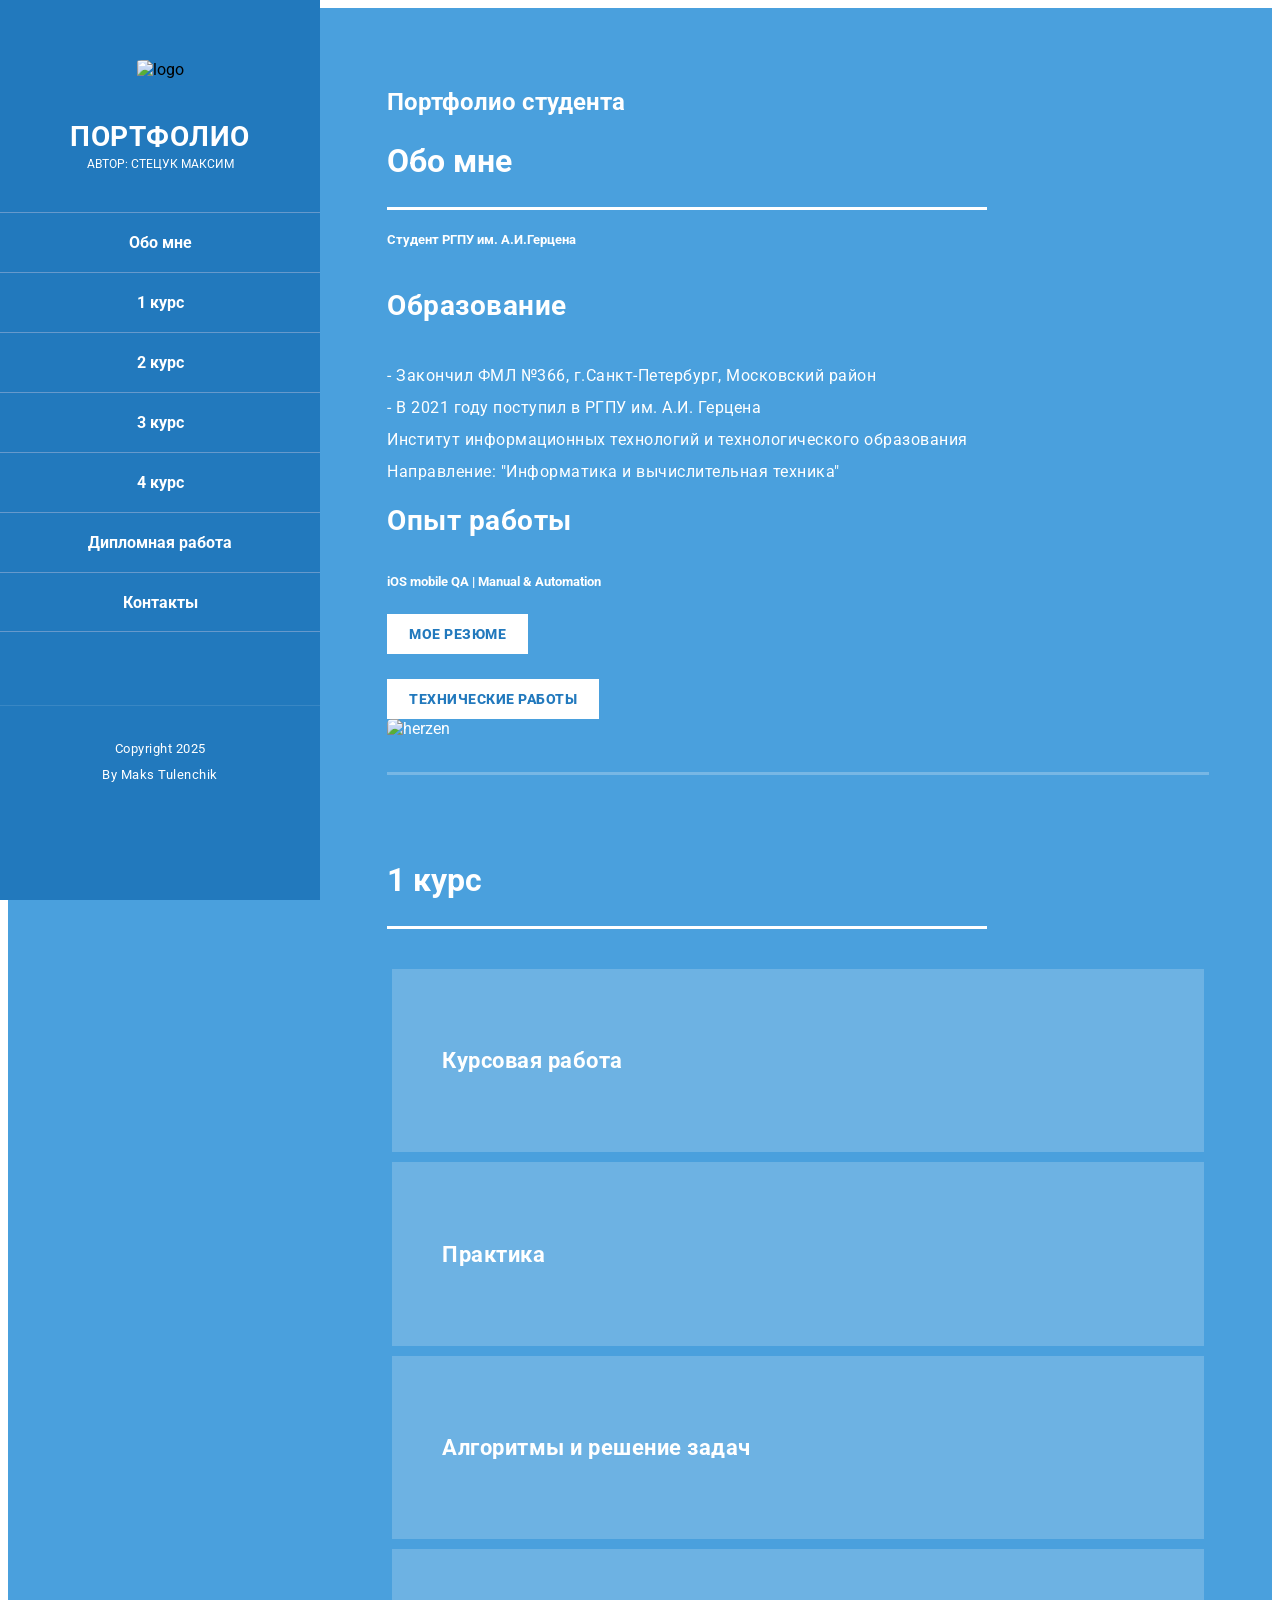
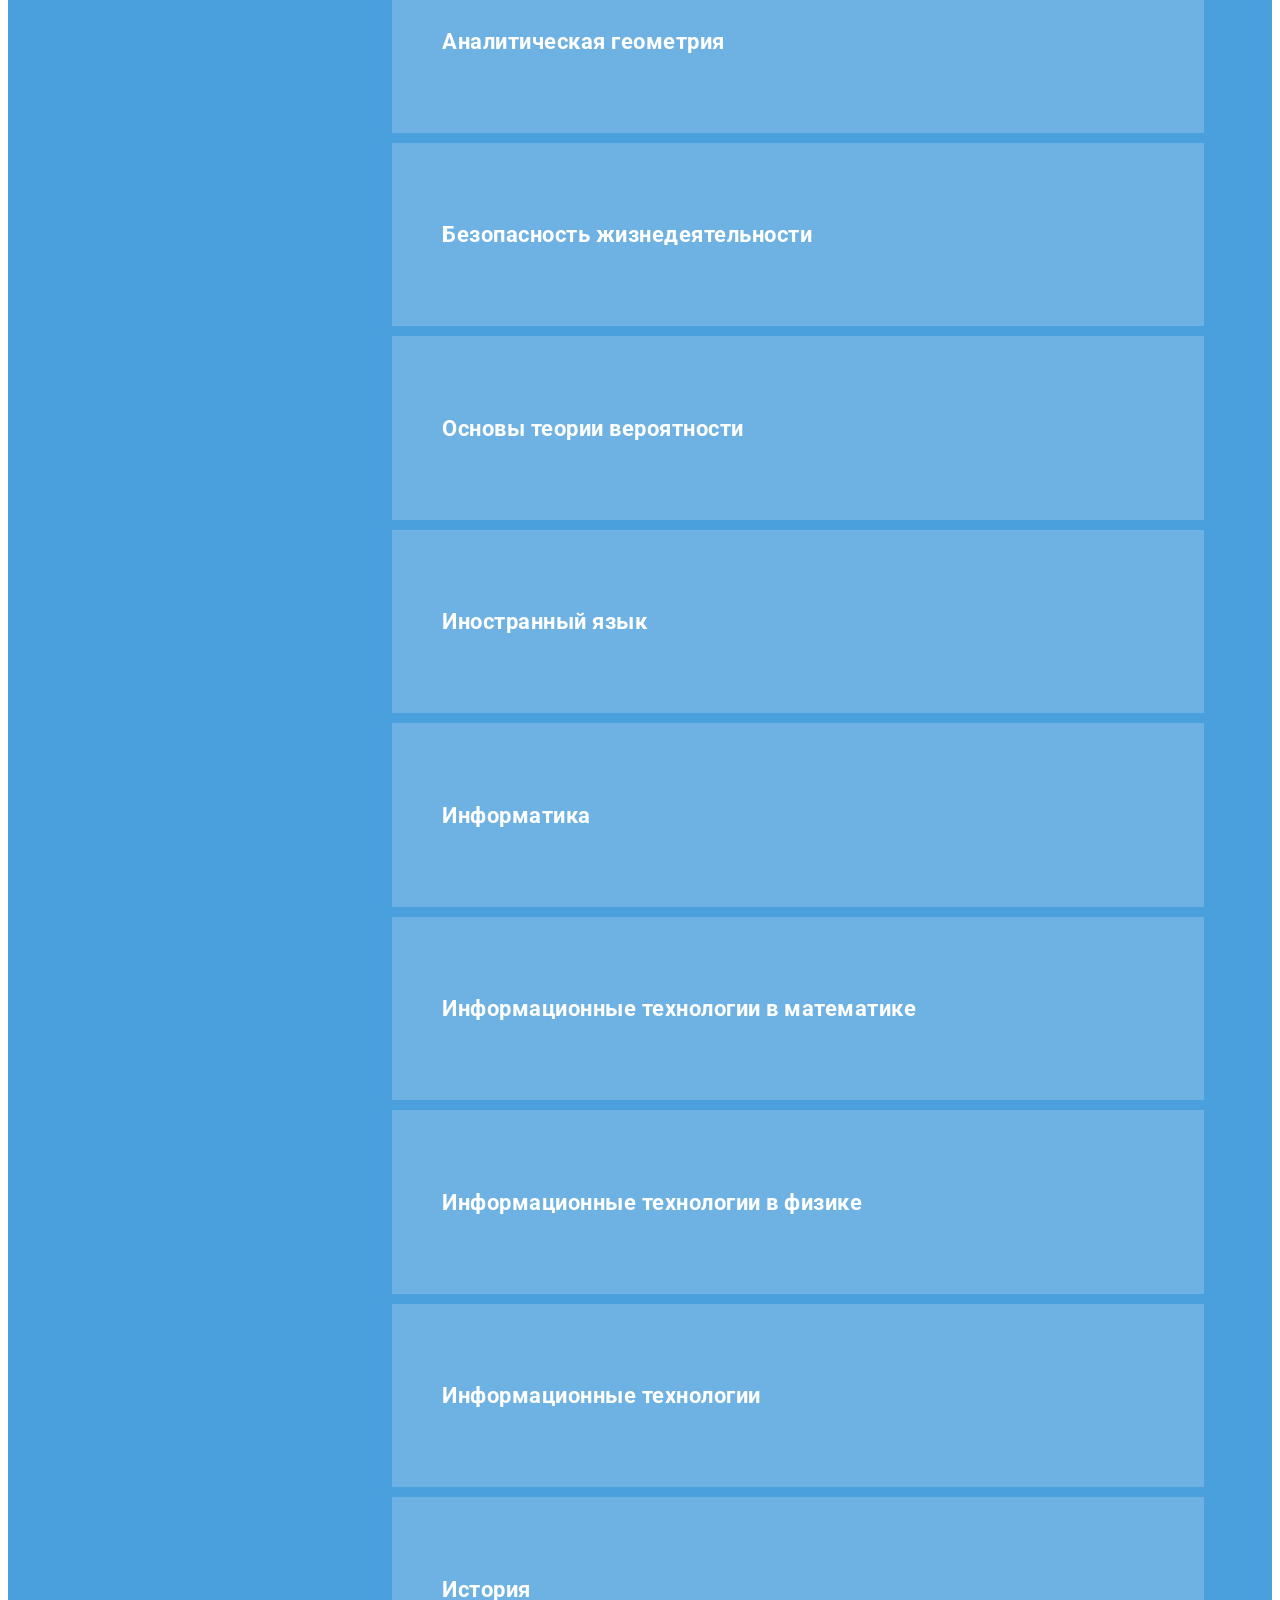
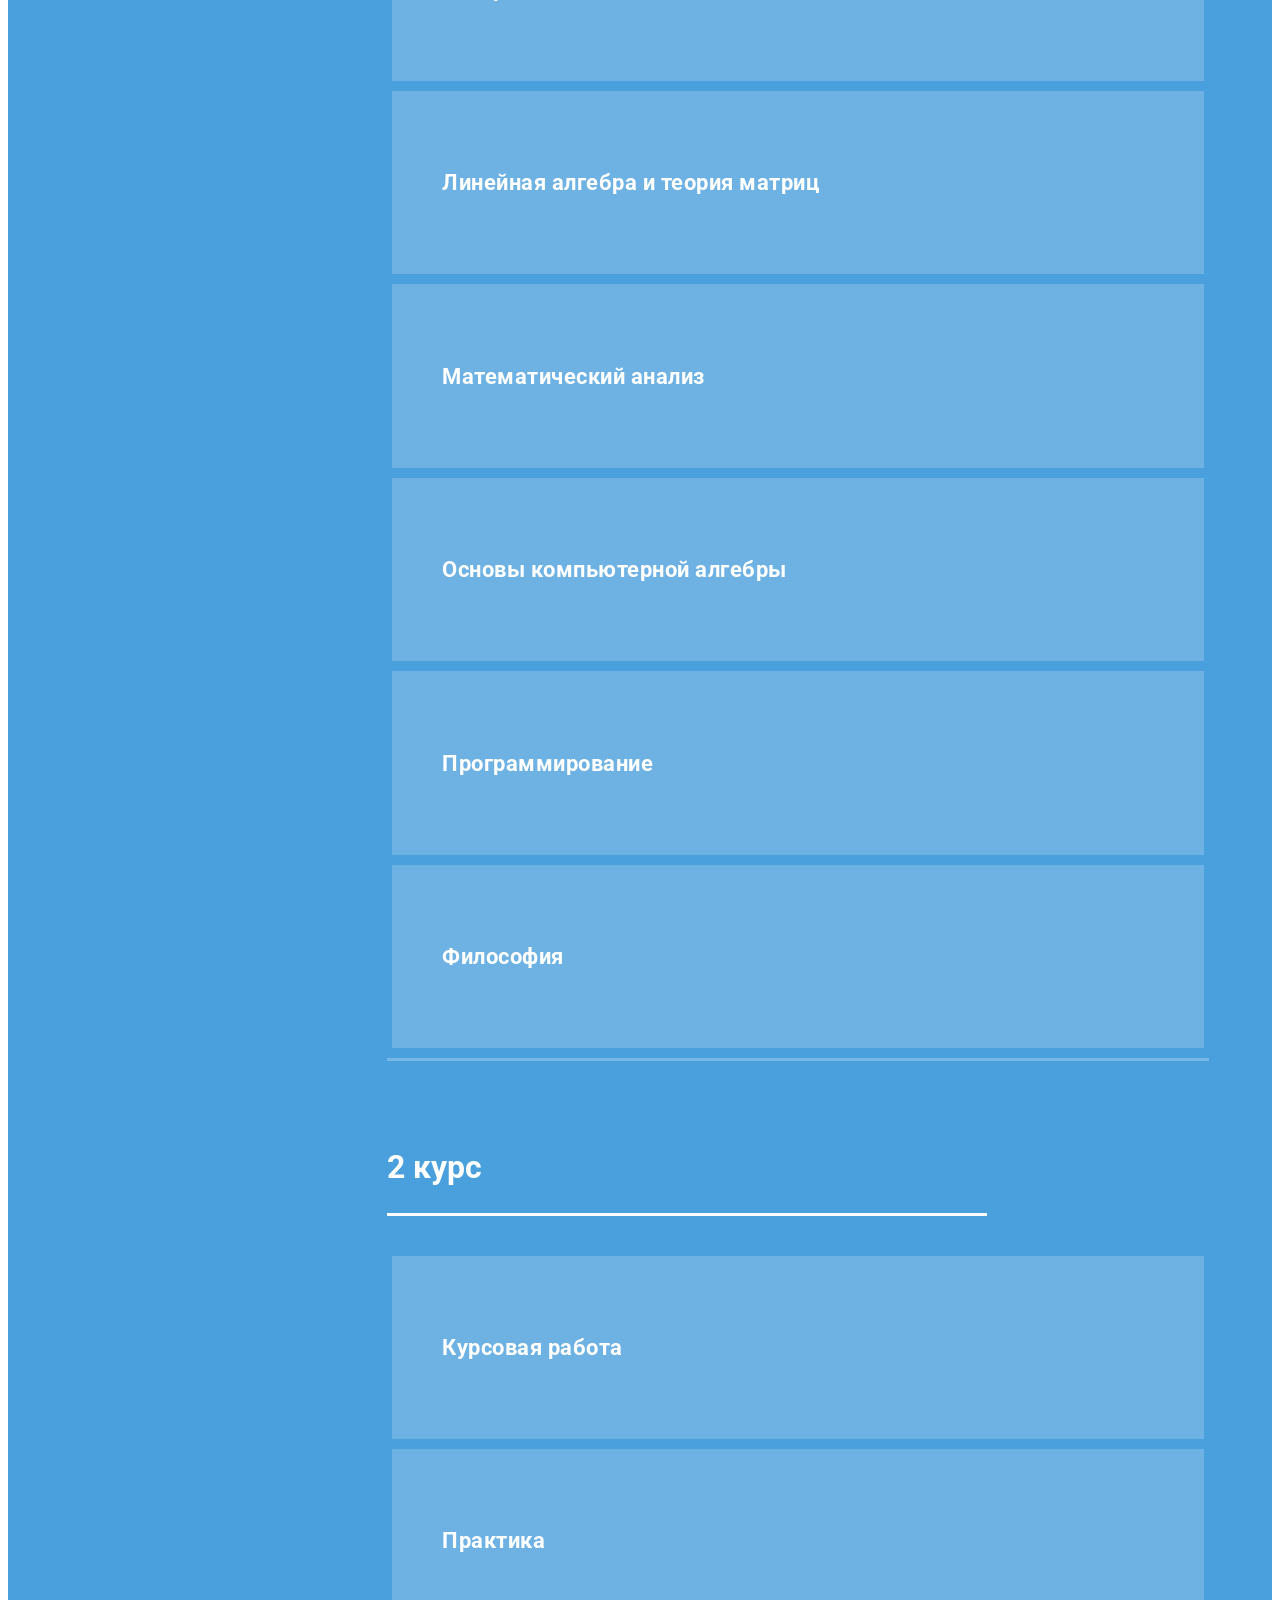
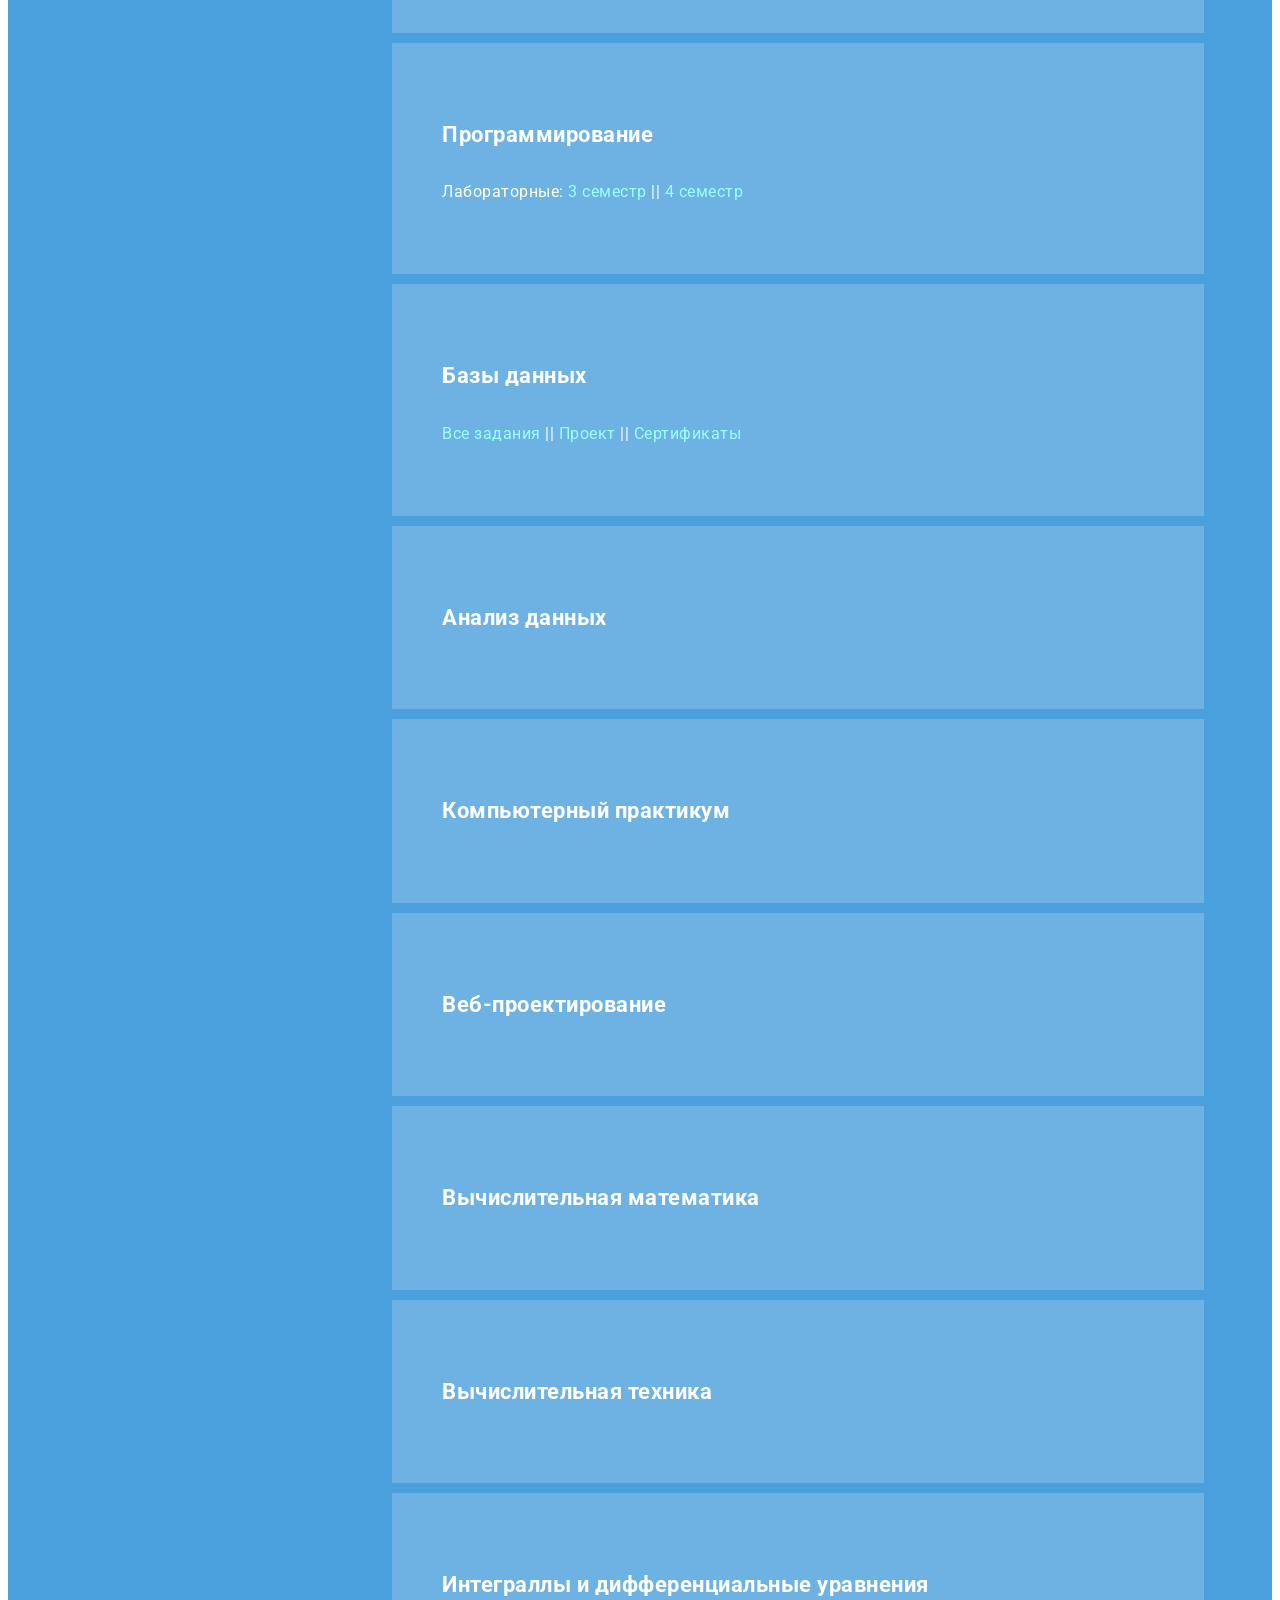
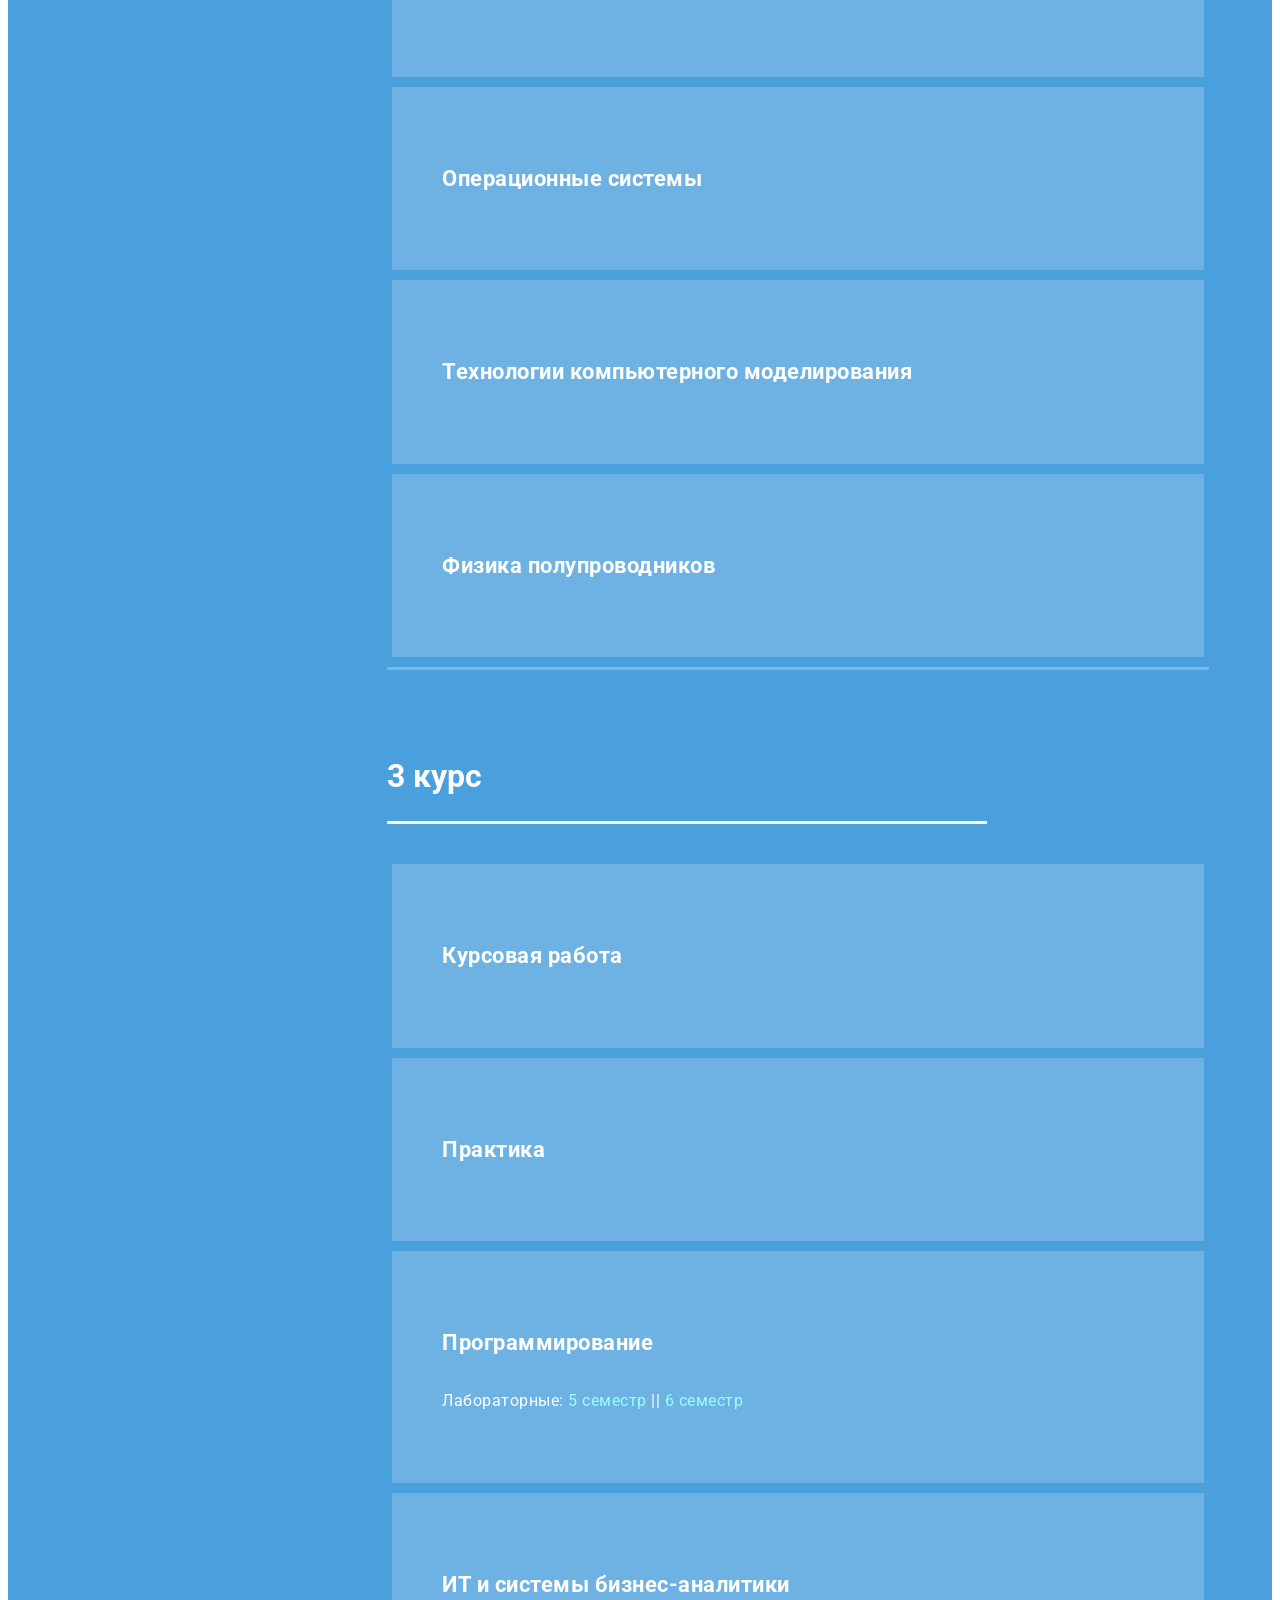
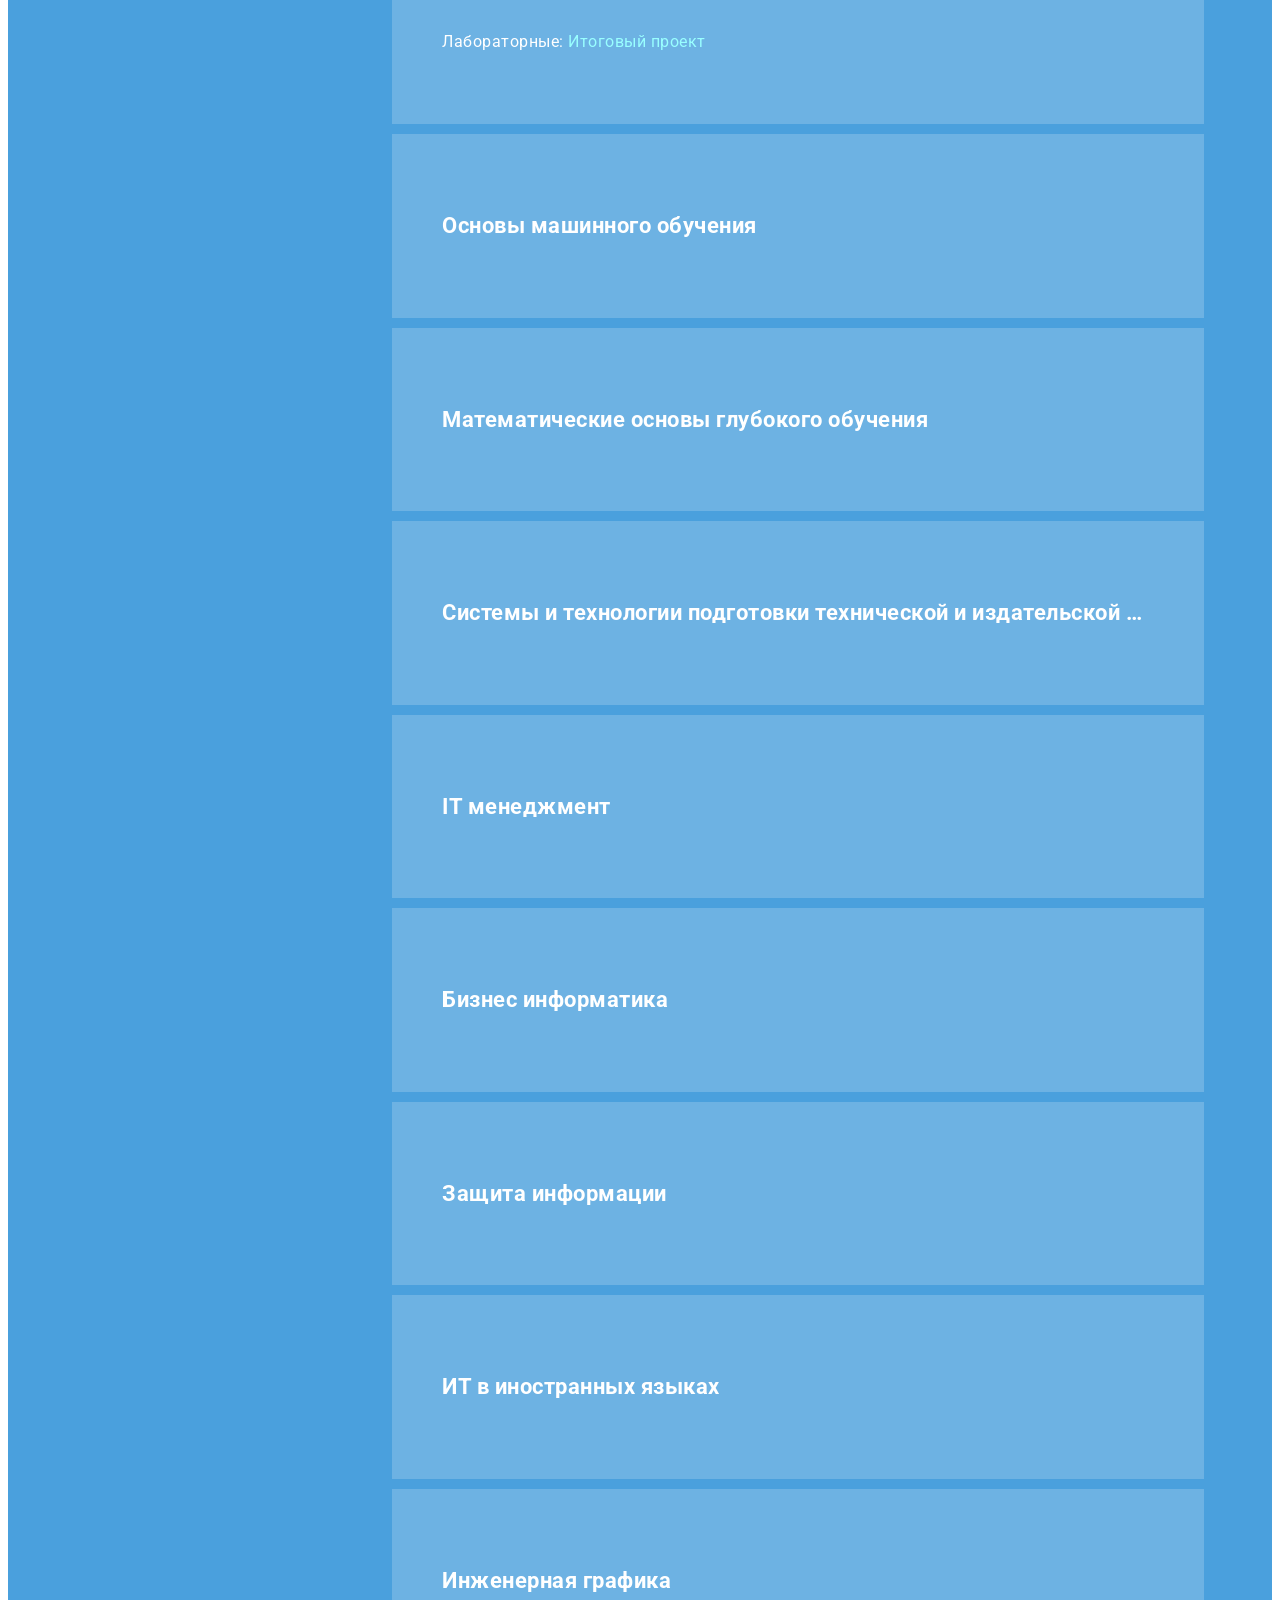
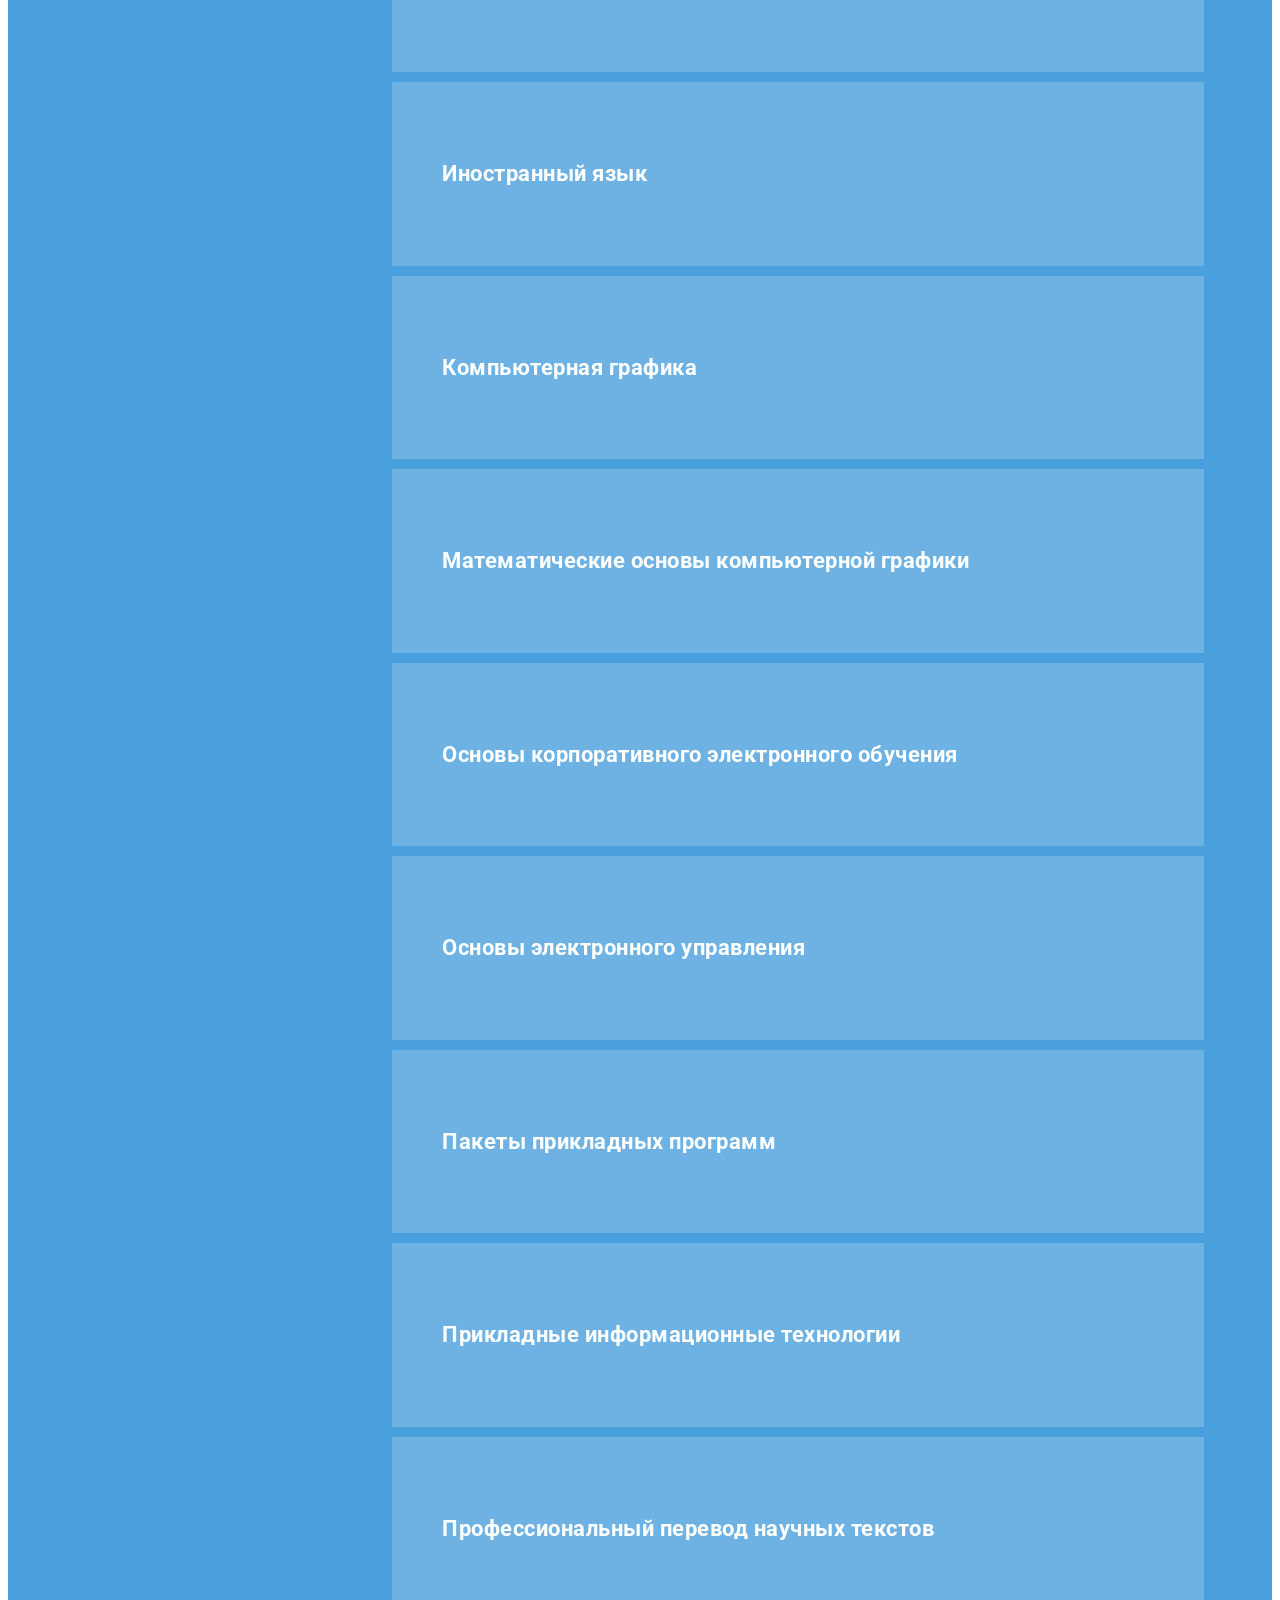
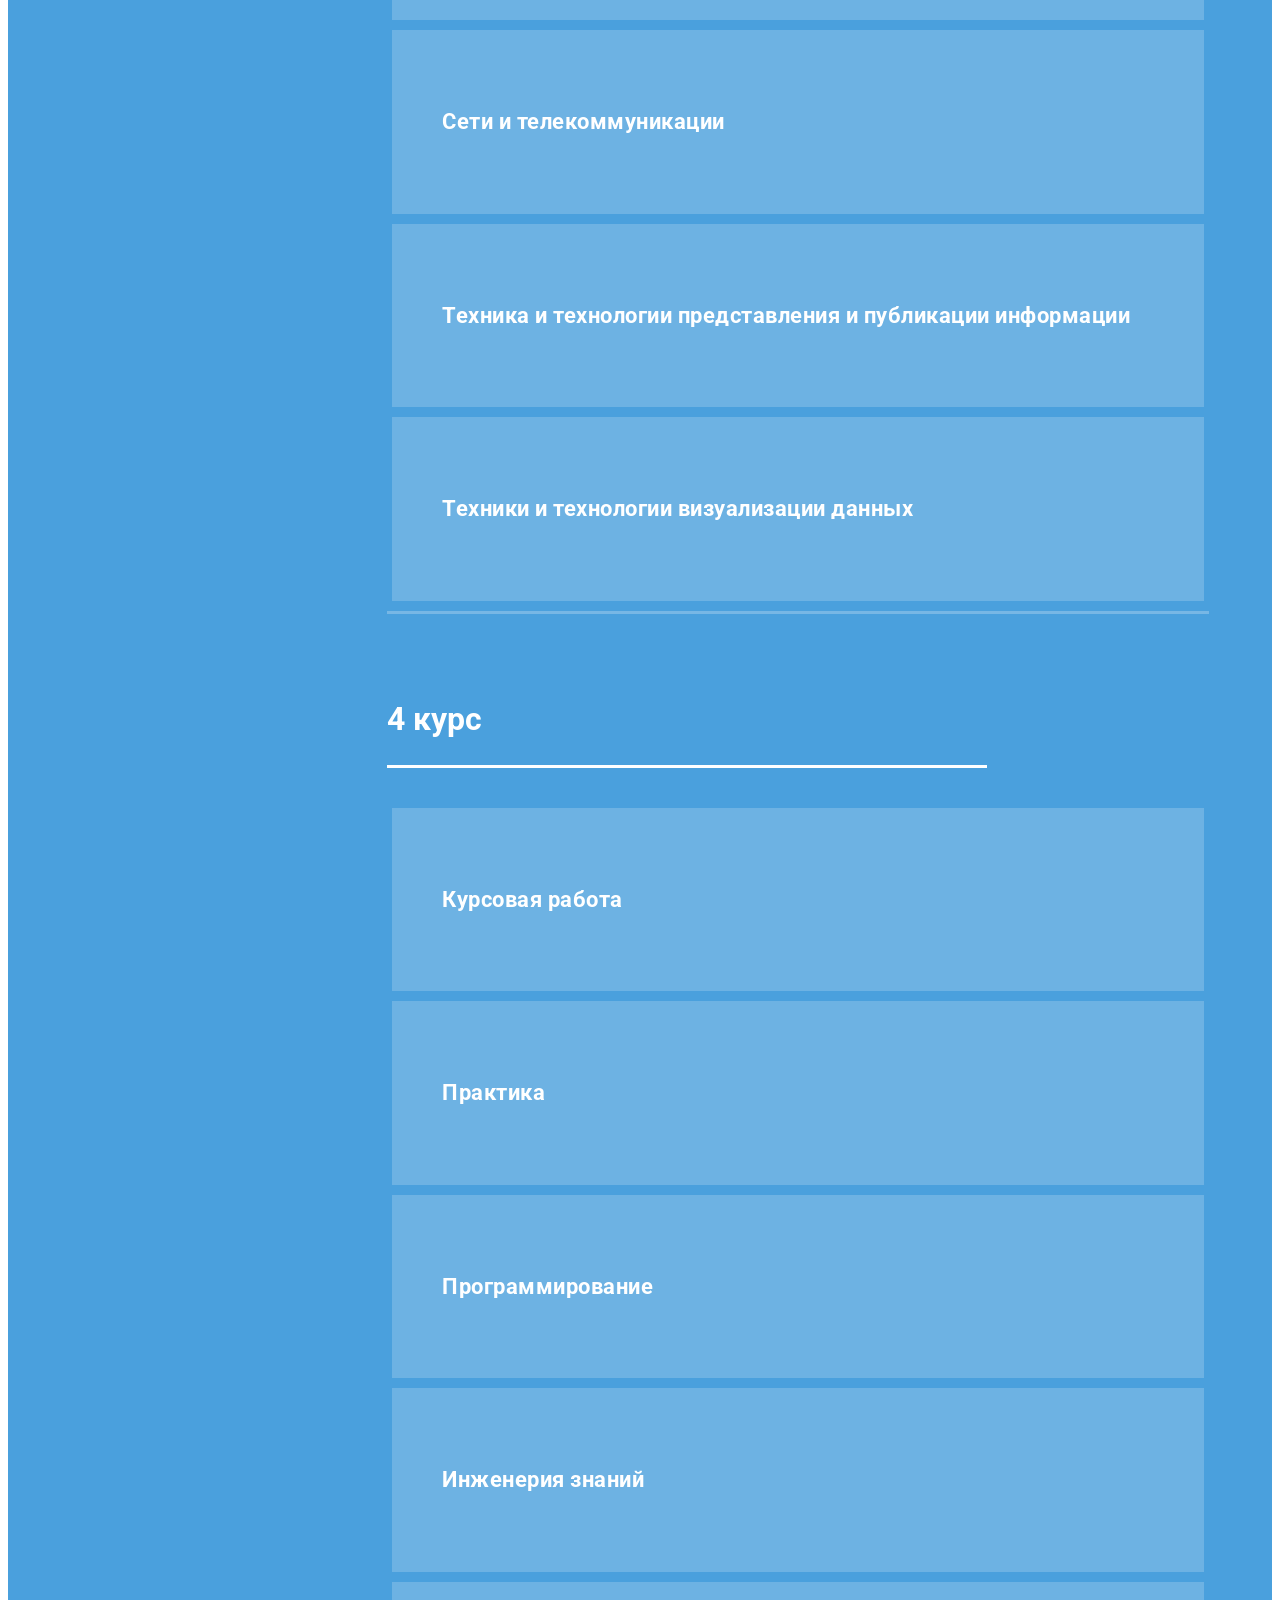
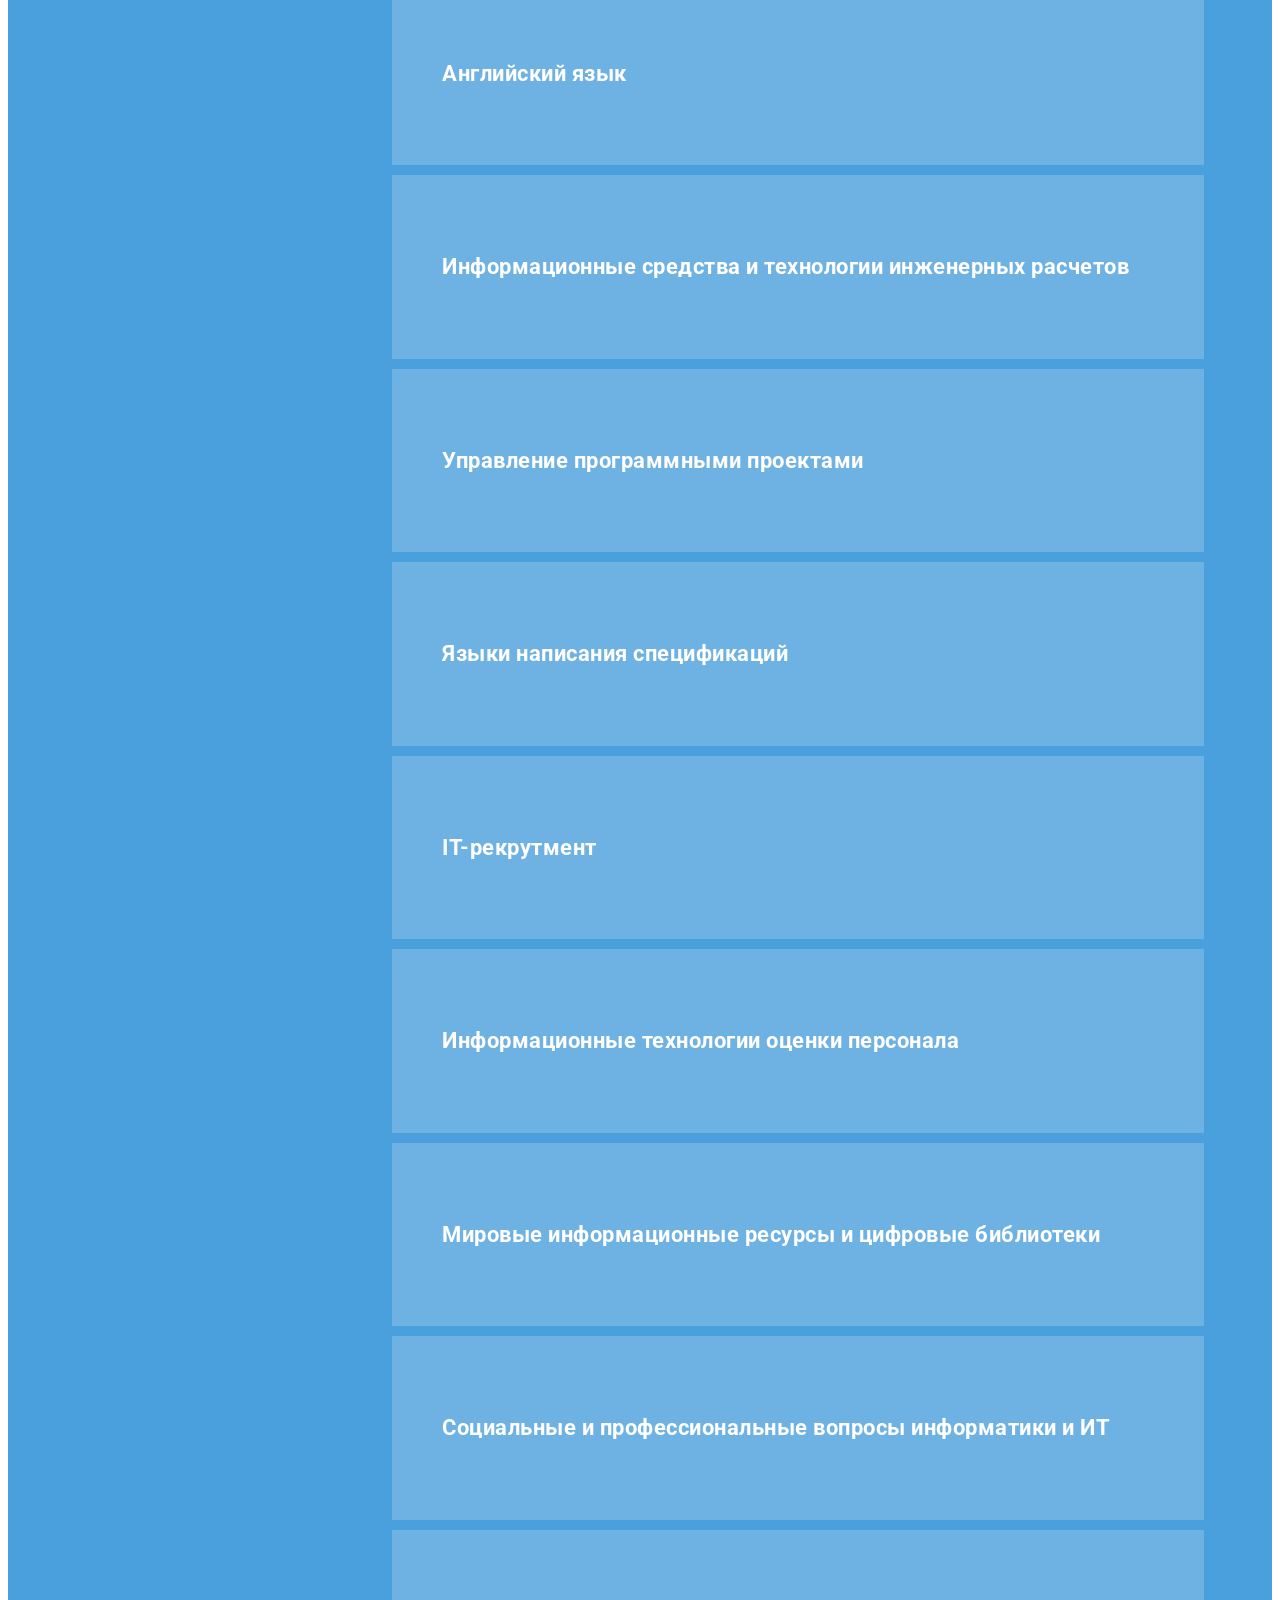
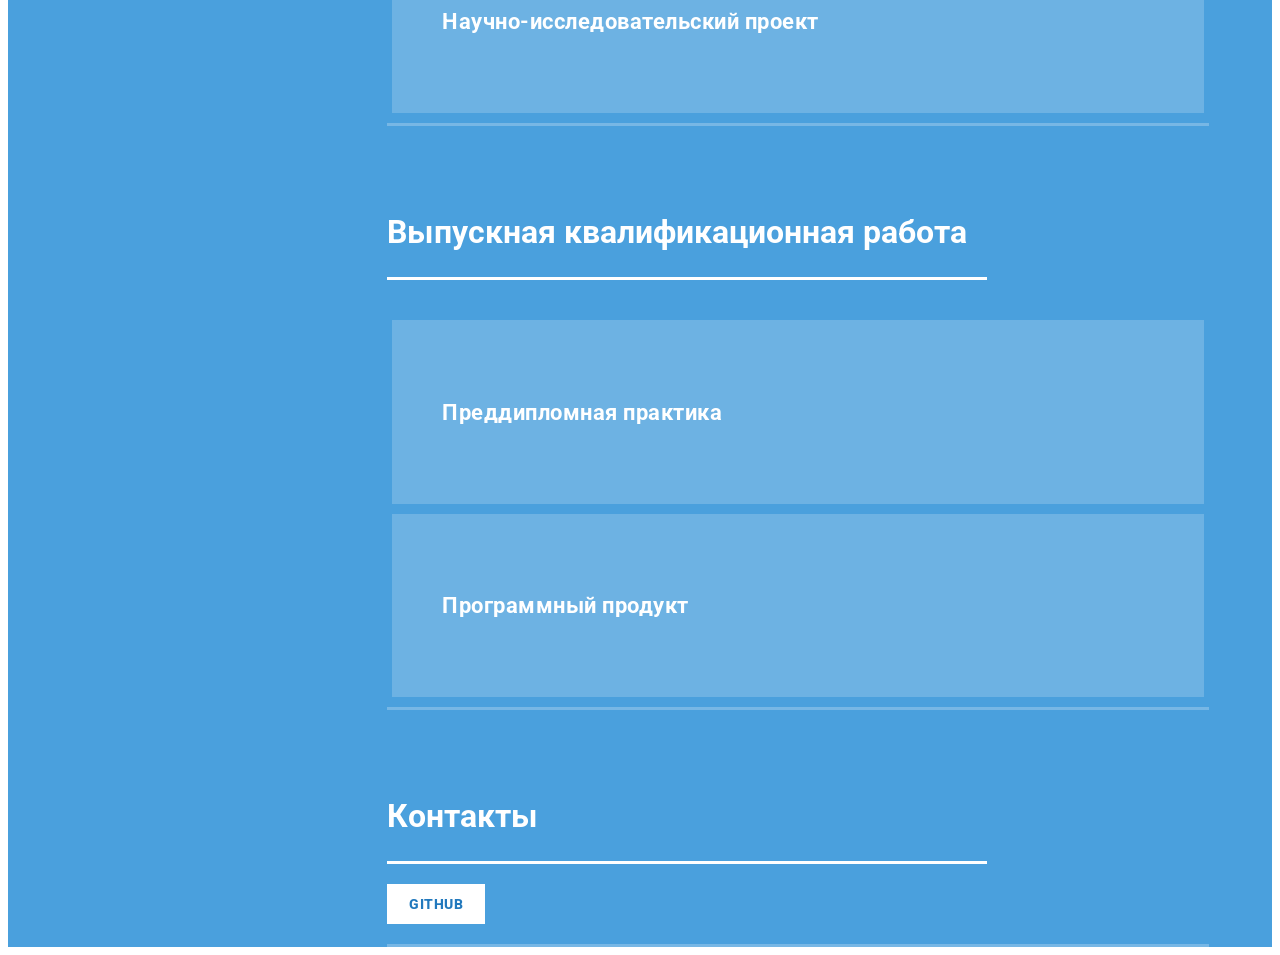
==== about/index.html @ bac99372 "Synchronized build" ====
<!DOCTYPE html>
<html lang="en">
  <head>
    <meta charset="utf-8" />
    <meta name="viewport" content="width=device-width, initial-scale=1, shrink-to-fit=no" />
    <title>TulenchikPortfolio</title>
    <meta name="description" content="" />
    <meta name="author" content="Tooplate" />
    <!-- Bootstrap core CSS -->
    <link href="../vendor/bootstrap/css/bootstrap.min.css" rel="stylesheet" />
    <!-- Additional CSS Files -->
    <link href="https://fonts.googleapis.com/css?family=Lato:100,300,400,700,900" rel="stylesheet" />
    <link rel="stylesheet" href="../static/css/fontawesome.css" />
    <link rel="stylesheet" href="../static/css/tooplate-style.css" />
    <link rel="stylesheet" href="../static/css/owl.css" />
    <link rel="stylesheet" href="../static/css/lightbox.css" />
  </head>

  <body>
    <div id="page-wraper">
      <!-- Sidebar Menu -->
      <div class="responsive-nav">
        <i class="fa fa-bars" id="menu-toggle"></i>
        <div id="menu" class="menu">
          <i class="fa fa-times" id="menu-close"></i>
          <div class="container">
            <div class="image">
              <a href="#"><img src="../static/images/my_photo.jpg" alt="logo" /></a>
            </div>
            <div class="author-content">
              <h4>Портфолио</h4>
              <span>Автор: Стецук Максим</span>
            </div>
            <nav class="main-nav" role="navigation">
              <ul class="main-menu">
                <li><a href="#section1">Обо мне</a></li>
                <li><a href="#section2">1 курс</a></li>
                <li><a href="#section3">2 курс</a></li>
                <li><a href="#section4">3 курс</a></li>
                <li><a href="#section5">4 курс</a></li>
                <li><a href="#section6">Дипломная работа</a></li>
                <li><a href="#section7">Контакты</a></li>
              </ul>
            </nav>
            <div class="copyright-text">
              <p>Copyright 2025<br>
              By Maks Tulenchik</p>
            </div>
          </div>
        </div>
      </div>


      <section class="section about-me" data-section="section1" >
        <div class="container">
          <div class="section-heading" >
            <h1 class="text-center">Портфолио студента</h1>
            <h2>Обо мне</h2>
            <div class="line-dec"></div>
            <h5>Студент РГПУ им. А.И.Герцена</h5>
          </div>
          <div class="right-image-post">
            <div class="row">
              <div class="col-md-8">
                <div class="left-text">
                  <h4>Образование</h4>
                  <p>- Закончил ФМЛ №366, г.Санкт-Петербург, Московский район</br>
                    - В 2021 году поступил в РГПУ им. А.И. Герцена</br>
                    Институт информационных технологий и технологического образования</br>
                    Направление: "Информатика и вычислительная техника"
                  </p>
                  <h4>Опыт работы</h4>
                  <h5>iOS mobile QA | Manual & Automation</h5>
                  <div class="white-button">
                    <a href="https://github.com/XtulenchikX/University_All_Courses_Task_Storage/blob/main/My_CV.pdf">Мое резюме</a>
                  </div>
                  <div class="white-button">
                    <a href="https://xtulenchikx.github.io/HerzenUniversityPortfolio/">Технические работы</a>
                  </div>
                </div>
              </div>
              <div class="col-md-4">
                <div class="right-image">
                  <img src="../static/images/herzen.jpg" alt="herzen" />
                </div>
              </div>
            </div>
          </div>
        </div>
      </section>

      <section class="section my-services" data-section="section2">
        <div class="container">
          <div class="section-heading">
            <h2>1 курс</h2>
            <div class="line-dec"></div>
          </div>

          <div class="row">
            <div class="col-md-6">
              <a href="https://github.com/XtulenchikX/University_All_Courses_Task_Storage/tree/main/1%20%D0%BA%D1%83%D1%80%D1%81/%D0%9A%D1%83%D1%80%D1%81%D0%BE%D0%B2%D0%B0%D1%8F%20%D1%80%D0%B0%D0%B1%D0%BE%D1%82%D0%B0">
              <div class="service-item">
                <i class="discipline"></i>
                <h4>Курсовая работа</h4>
              </div>
            </a>
            </div>
  
            <div class="col-md-6">
              <a href="https://github.com/XtulenchikX/University_All_Courses_Task_Storage/tree/main/1%20%D0%BA%D1%83%D1%80%D1%81/%D0%9F%D1%80%D0%B0%D0%BA%D1%82%D0%B8%D0%BA%D0%B0">
              <div class="service-item">
                <i class="discipline"></i>
                <h4>Практика</h4>
              </div>
            </a>
            </div>

            <div class="col-md-6">
              <a href="https://github.com/XtulenchikX/University_All_Courses_Task_Storage/tree/main/1%20%D0%BA%D1%83%D1%80%D1%81/%D0%90%D0%BB%D0%B3%D0%BE%D1%80%D0%B8%D1%82%D0%BC%D1%8B%20%D0%B8%20%D1%80%D0%B5%D1%88%D0%B5%D0%BD%D0%B8%D0%B5%20%D0%B7%D0%B0%D0%B4%D0%B0%D1%87">
              <div class="service-item">
                <i class="discipline"></i>
                <h4>Алгоритмы и решение задач</h4>
              </div>
            </a>
            </div>

            <div class="col-md-6">
              <a href="https://github.com/XtulenchikX/University_All_Courses_Task_Storage/tree/main/1%20%D0%BA%D1%83%D1%80%D1%81/%D0%90%D0%BD%D0%B0%D0%BB%D0%B8%D1%82%D0%B8%D1%87%D0%B5%D1%81%D0%BA%D0%B0%D1%8F%20%D0%B3%D0%B5%D0%BE%D0%BC%D0%B5%D1%82%D1%80%D0%B8%D1%8F">
              <div class="service-item">
                <i class="discipline"></i>
                <h4>Аналитическая геометрия</h4>
              </div>
            </a>
            </div>

            <div class="col-md-6">
              <a href="https://github.com/XtulenchikX/University_All_Courses_Task_Storage/tree/main/1%20%D0%BA%D1%83%D1%80%D1%81/%D0%91%D0%B5%D0%B7%D0%BE%D0%BF%D0%B0%D1%81%D0%BD%D0%BE%D1%81%D1%82%D1%8C%20%D0%B6%D0%B8%D0%B7%D0%BD%D0%B5%D0%B4%D0%B5%D1%8F%D1%82%D0%B5%D0%BB%D1%8C%D0%BD%D0%BE%D1%81%D1%82%D0%B8">
              <div class="service-item">
                <i class="discipline"></i>
                <h4>Безопасность жизнедеятельности</h4>
              </div>
            </a>
            </div>

            <div class="col-md-6">
              <a href="https://github.com/XtulenchikX/University_All_Courses_Task_Storage/tree/main/1%20%D0%BA%D1%83%D1%80%D1%81/%D0%94%D0%B8%D1%81%D0%BA%D1%80%D0%B5%D1%82%D0%BD%D1%8B%D0%B5%20%D1%81%D1%82%D1%80%D1%83%D0%BA%D1%82%D1%83%D1%80%D1%8B%20%D0%B8%20%D0%BE%D1%81%D0%BD%D0%BE%D0%B2%D1%8B%20%D1%82%D0%B5%D0%BE%D1%80%D0%B8%D0%B8%20%D0%B2%D0%B5%D1%80%D0%BE%D1%8F%D1%82%D0%BD%D0%BE%D1%81%D1%82%D0%B8">
              <div class="service-item">
                <i class="discipline"></i>
                <h4>Основы теории вероятности</h4>
              </div>
            </a>
            </div>

            <div class="col-md-6">
              <a href="https://github.com/XtulenchikX/University_All_Courses_Task_Storage/tree/main/1%20%D0%BA%D1%83%D1%80%D1%81/%D0%98%D0%BD%D0%BE%D1%81%D1%82%D1%80%D0%B0%D0%BD%D0%BD%D1%8B%D0%B9%20%D1%8F%D0%B7%D1%8B%D0%BA">
              <div class="service-item">
                <i class="discipline"></i>
                <h4>Иностранный язык</h4>
              </div>
            </a>
            </div>

            <div class="col-md-6">
              <a href="https://github.com/XtulenchikX/University_All_Courses_Task_Storage/tree/main/1%20%D0%BA%D1%83%D1%80%D1%81/%D0%98%D0%BD%D1%84%D0%BE%D1%80%D0%BC%D0%B0%D1%82%D0%B8%D0%BA%D0%B0">
              <div class="service-item">
                <i class="discipline"></i>
                <h4>Информатика</h4>
              </div>
            </a>
            </div>

            <div class="col-md-6">
              <a href="https://github.com/XtulenchikX/University_All_Courses_Task_Storage/tree/main/1%20%D0%BA%D1%83%D1%80%D1%81/%D0%98%D0%BD%D1%84%D0%BE%D1%80%D0%BC%D0%B0%D1%86%D0%B8%D0%BE%D0%BD%D0%BD%D1%8B%D0%B5%20%D1%82%D0%B5%D1%85%D0%BD%D0%BE%D0%BB%D0%BE%D0%B3%D0%B8%D0%B8%20%D0%B2%20%D0%BC%D0%B0%D1%82%D0%B5%D0%BC%D0%B0%D1%82%D0%B8%D0%BA%D0%B5">
              <div class="service-item">
                <i class="discipline"></i>
                <h4>Информационные технологии в математике</h4>
              </div>
            </a>
            </div>

            <div class="col-md-6">
              <a href="https://github.com/XtulenchikX/University_All_Courses_Task_Storage/tree/main/1%20%D0%BA%D1%83%D1%80%D1%81/%D0%98%D0%BD%D1%84%D0%BE%D1%80%D0%BC%D0%B0%D1%86%D0%B8%D0%BE%D0%BD%D0%BD%D1%8B%D0%B5%20%D1%82%D0%B5%D1%85%D0%BD%D0%BE%D0%BB%D0%BE%D0%B3%D0%B8%D0%B8%20%D0%B2%20%D1%84%D0%B8%D0%B7%D0%B8%D0%BA%D0%B5">
              <div class="service-item">
                <i class="discipline"></i>
                <h4>Информационные технологии в физике</h4>
              </div>
            </a>
            </div>

            <div class="col-md-6">
              <a href="https://github.com/XtulenchikX/University_All_Courses_Task_Storage/tree/main/1%20%D0%BA%D1%83%D1%80%D1%81/%D0%98%D0%BD%D1%84%D0%BE%D1%80%D0%BC%D0%B0%D1%86%D0%B8%D0%BE%D0%BD%D0%BD%D1%8B%D0%B5%20%D1%82%D0%B5%D1%85%D0%BD%D0%BE%D0%BB%D0%BE%D0%B3%D0%B8%D0%B8">
              <div class="service-item">
                <i class="discipline"></i>
                <h4>Информационные технологии</h4>
              </div>
            </a>
            </div>

            <div class="col-md-6">
              <a href="https://github.com/XtulenchikX/University_All_Courses_Task_Storage/tree/main/1%20%D0%BA%D1%83%D1%80%D1%81/%D0%98%D1%81%D1%82%D0%BE%D1%80%D0%B8%D1%8F">
              <div class="service-item">
                <i class="discipline"></i>
                <h4>История</h4>
              </div>
            </a>
            </div>

            <div class="col-md-6">
              <a href="https://github.com/XtulenchikX/University_All_Courses_Task_Storage/tree/main/1%20%D0%BA%D1%83%D1%80%D1%81/%D0%9B%D0%B8%D0%BD%D0%B5%D0%B9%D0%BD%D0%B0%D1%8F%20%D0%B0%D0%BB%D0%B3%D0%B5%D0%B1%D1%80%D0%B0%20%D0%B8%20%D1%82%D0%B5%D0%BE%D1%80%D0%B8%D1%8F%20%D0%BC%D0%B0%D1%82%D1%80%D0%B8%D1%86">
              <div class="service-item">
                <i class="discipline"></i>
                <h4>Линейная алгебра и теория матриц</h4>
              </div>
            </a>
            </div>

            <div class="col-md-6">
              <a href="https://github.com/XtulenchikX/University_All_Courses_Task_Storage/tree/main/1%20%D0%BA%D1%83%D1%80%D1%81/%D0%9C%D0%B0%D1%82%D0%B5%D0%BC%D0%B0%D1%82%D0%B8%D1%87%D0%B5%D1%81%D0%BA%D0%B8%D0%B9%20%D0%B0%D0%BD%D0%B0%D0%BB%D0%B8%D0%B7">
              <div class="service-item">
                <i class="discipline"></i>
                <h4>Математический анализ</h4>
              </div>
            </a>
            </div>

            <div class="col-md-6">
              <a href="https://github.com/XtulenchikX/University_All_Courses_Task_Storage/tree/main/1%20%D0%BA%D1%83%D1%80%D1%81/%D0%9E%D1%81%D0%BD%D0%BE%D0%B2%D1%8B%20%D0%BA%D0%BE%D0%BC%D0%BF%D1%8C%D1%8E%D1%82%D0%B5%D1%80%D0%BD%D0%BE%D0%B9%20%D0%B0%D0%BB%D0%B3%D0%B5%D0%B1%D1%80%D1%8B">
              <div class="service-item">
                <i class="discipline"></i>
                <h4>Основы компьютерной алгебры</h4>
              </div>
            </a>
            </div>

            <div class="col-md-6">
              <a href="https://github.com/XtulenchikX/University_All_Courses_Task_Storage/tree/main/1%20%D0%BA%D1%83%D1%80%D1%81/%D0%9F%D1%80%D0%BE%D0%B3%D1%80%D0%B0%D0%BC%D0%BC%D0%B8%D1%80%D0%BE%D0%B2%D0%B0%D0%BD%D0%B8%D0%B5">
              <div class="service-item">
                <i class="discipline"></i>
                <h4>Программирование</h4>
              </div>
            </a>
            </div>

            <div class="col-md-6">
              <a href="https://github.com/XtulenchikX/University_All_Courses_Task_Storage/tree/main/1%20%D0%BA%D1%83%D1%80%D1%81/%D0%A4%D0%B8%D0%BB%D0%BE%D1%81%D0%BE%D1%84%D0%B8%D1%8F">
              <div class="service-item">
                <i class="discipline"></i>
                <h4>Философия</h4>
              </div>
            </a>
            </div>

          </div>
        </div>
      </section>

      <section class="section my-services" data-section="section3">
        <div class="container">
          <div class="section-heading">
            <h2>2 курс</h2>
            <div class="line-dec"></div>
          </div>

          <div class="row">
            <div class="col-md-6">
              <a href="https://github.com/XtulenchikX/University_All_Courses_Task_Storage/tree/main/2%20%D0%BA%D1%83%D1%80%D1%81/%D0%9A%D1%83%D1%80%D1%81%D0%BE%D0%B2%D0%B0%D1%8F%20%D1%80%D0%B0%D0%B1%D0%BE%D1%82%D0%B0">
              <div class="service-item">
                <i class="discipline"></i>
                <h4>Курсовая работа</h4>
              </div>
            </a>
            </div>

            <div class="col-md-6">
              <a href="https://github.com/XtulenchikX/University_All_Courses_Task_Storage/tree/main/2%20%D0%BA%D1%83%D1%80%D1%81/%D0%9F%D1%80%D0%B0%D0%BA%D1%82%D0%B8%D0%BA%D0%B0">
              <div class="service-item">
                <i class="discipline"></i>
                <h4>Практика</h4>
              </div>
            </a>
            </div>

            <div class="col-md-6">
              <a href="https://github.com/XtulenchikX/University_All_Courses_Task_Storage/tree/main/2%20%D0%BA%D1%83%D1%80%D1%81/%D0%9F%D1%80%D0%BE%D0%B3%D1%80%D0%B0%D0%BC%D0%BC%D0%B8%D1%80%D0%BE%D0%B2%D0%B0%D0%BD%D0%B8%D0%B5" target="_blank">
              <div class="service-item">
                <i class="discipline"></i>
                <h4>Программирование</h4>
                <p><a href=""></a>Лабораторные: <a href="https://github.com/XtulenchikX/University_All_Courses_Task_Storage/tree/main/2%20%D0%BA%D1%83%D1%80%D1%81/%D0%9F%D1%80%D0%BE%D0%B3%D1%80%D0%B0%D0%BC%D0%BC%D0%B8%D1%80%D0%BE%D0%B2%D0%B0%D0%BD%D0%B8%D0%B5/3%20%D1%81%D0%B5%D0%BC%D0%B5%D1%81%D1%82%D1%80" target="_blank">3 семестр</a> || <a href="https://github.com/XtulenchikX/University_All_Courses_Task_Storage/tree/main/2%20%D0%BA%D1%83%D1%80%D1%81/%D0%9F%D1%80%D0%BE%D0%B3%D1%80%D0%B0%D0%BC%D0%BC%D0%B8%D1%80%D0%BE%D0%B2%D0%B0%D0%BD%D0%B8%D0%B5/4%20%D1%81%D0%B5%D0%BC%D0%B5%D1%81%D1%82%D1%80" target="_blank">4 семестр</a></p>
              </div>
            </a>
            </div>

            <div class="col-md-6">
              <a href="https://github.com/XtulenchikX/University_All_Courses_Task_Storage/tree/main/2%20%D0%BA%D1%83%D1%80%D1%81/%D0%91%D0%B0%D0%B7%D1%8B%20%D0%B4%D0%B0%D0%BD%D0%BD%D1%8B%D1%85" target="_blank">
              <div class="service-item">
                <i class="discipline"></i>
                <h4>Базы данных</h4>
                <p><a href="https://github.com/XtulenchikX/University_All_Courses_Task_Storage/tree/main/2%20%D0%BA%D1%83%D1%80%D1%81/%D0%91%D0%B0%D0%B7%D1%8B%20%D0%B4%D0%B0%D0%BD%D0%BD%D1%8B%D1%85" target="_blank">Все задания</a> || <a href="https://github.com/XtulenchikX/University_All_Courses_Task_Storage/tree/main/2%20%D0%BA%D1%83%D1%80%D1%81/%D0%91%D0%B0%D0%B7%D1%8B%20%D0%B4%D0%B0%D0%BD%D0%BD%D1%8B%D1%85/%D0%9F%D1%80%D0%BE%D0%B5%D0%BA%D1%82" target="_blank">Проект</a> || <a href="https://github.com/XtulenchikX/University_All_Courses_Task_Storage/tree/main/2%20%D0%BA%D1%83%D1%80%D1%81/%D0%91%D0%B0%D0%B7%D1%8B%20%D0%B4%D0%B0%D0%BD%D0%BD%D1%8B%D1%85/%D0%A1%D0%B5%D1%80%D1%82%D0%B8%D1%84%D0%B8%D0%BA%D0%B0%D1%82%D1%8B" target="_blank">Сертификаты</a></p>
              </div>
            </a>
            </div>

            <div class="col-md-6">
              <a href="https://github.com/XtulenchikX/University_All_Courses_Task_Storage/tree/main/2%20%D0%BA%D1%83%D1%80%D1%81/%D0%90%D0%BD%D0%B0%D0%BB%D0%B8%D0%B7%20%D0%B4%D0%B0%D0%BD%D0%BD%D1%8B%D1%85">
              <div class="service-item">
                <i class="discipline"></i>
                <h4>Анализ данных</h4>
              </div>
            </a>
            </div>

            <div class="col-md-6">
              <a href="https://github.com/XtulenchikX/University_All_Courses_Task_Storage/tree/main/2%20%D0%BA%D1%83%D1%80%D1%81/%D0%9A%D0%BE%D0%BC%D0%BF%D1%8C%D1%8E%D1%82%D0%B5%D1%80%D0%BD%D1%8B%D0%B9%20%D0%BF%D1%80%D0%B0%D0%BA%D1%82%D0%B8%D0%BA%D1%83%D0%BC">
              <div class="service-item">
                <i class="discipline"></i>
                <h4>Компьютерный практикум</h4>
              </div>
            </a>
            </div>

            <div class="col-md-6">
              <a href="https://github.com/XtulenchikX/University_All_Courses_Task_Storage/tree/main/2%20%D0%BA%D1%83%D1%80%D1%81/%D0%92%D0%B5%D0%B1-%D0%BF%D1%80%D0%BE%D0%B5%D0%BA%D1%82%D0%B8%D1%80%D0%BE%D0%B2%D0%B0%D0%BD%D0%B8%D0%B5">
              <div class="service-item">
                <i class="discipline"></i>
                <h4>Веб-проектирование</h4>
              </div>
            </a>
            </div>

            <div class="col-md-6">
              <a href="https://github.com/XtulenchikX/University_All_Courses_Task_Storage/tree/main/2%20%D0%BA%D1%83%D1%80%D1%81/%D0%92%D1%8B%D1%87%D0%B8%D1%81%D0%BB%D0%B8%D1%82%D0%B5%D0%BB%D1%8C%D0%BD%D0%B0%D1%8F%20%D0%BC%D0%B0%D1%82%D0%B5%D0%BC%D0%B0%D1%82%D0%B8%D0%BA%D0%B0">
              <div class="service-item">
                <i class="discipline"></i>
                <h4>Вычислительная математика</h4>
              </div>
            </a>
            </div>

            <div class="col-md-6">
              <a href="https://github.com/XtulenchikX/University_All_Courses_Task_Storage/tree/main/2%20%D0%BA%D1%83%D1%80%D1%81/%D0%92%D1%8B%D1%87%D0%B8%D1%81%D0%BB%D0%B8%D1%82%D0%B5%D0%BB%D1%8C%D0%BD%D0%B0%D1%8F%20%D1%82%D0%B5%D1%85%D0%BD%D0%B8%D0%BA%D0%B0">
              <div class="service-item">
                <i class="discipline"></i>
                <h4>Вычислительная техника</h4>
              </div>
            </a>
            </div>

            <div class="col-md-6">
              <a href="https://github.com/XtulenchikX/University_All_Courses_Task_Storage/tree/main/2%20%D0%BA%D1%83%D1%80%D1%81/%D0%98%D0%BD%D1%82%D0%B5%D0%B3%D1%80%D0%B0%D0%BB%D0%BB%D1%8B%20%D0%B8%20%D0%B4%D0%B8%D1%84%D1%84%D0%B5%D1%80%D0%B5%D0%BD%D1%86%D0%B8%D0%B0%D0%BB%D1%8C%D0%BD%D1%8B%D0%B5%20%D1%83%D1%80%D0%B0%D0%B2%D0%BD%D0%B5%D0%BD%D0%B8%D1%8F">
              <div class="service-item">
                <i class="discipline"></i>
                <h4>Интеграллы и дифференциальные уравнения</h4>
              </div>
            </a>
            </div>

            <div class="col-md-6">
              <a href="https://github.com/XtulenchikX/University_All_Courses_Task_Storage/tree/main/2%20%D0%BA%D1%83%D1%80%D1%81/%D0%9E%D0%BF%D0%B5%D1%80%D0%B0%D1%86%D0%B8%D0%BE%D0%BD%D0%BD%D1%8B%D0%B5%20%D1%81%D0%B8%D1%81%D1%82%D0%B5%D0%BC%D1%8B">
              <div class="service-item">
                <i class="discipline"></i>
                <h4>Операционные системы</h4>
              </div>
            </a>
            </div>

            <div class="col-md-6">
              <a href="https://github.com/XtulenchikX/University_All_Courses_Task_Storage/tree/main/2%20%D0%BA%D1%83%D1%80%D1%81/%D0%A2%D0%B5%D1%85%D0%BD%D0%BE%D0%BB%D0%BE%D0%B3%D0%B8%D0%B8%20%D0%BA%D0%BE%D0%BC%D0%BF%D1%8C%D1%8E%D1%82%D0%B5%D1%80%D0%BD%D0%BE%D0%B3%D0%BE%20%D0%BC%D0%BE%D0%B4%D0%B5%D0%BB%D0%B8%D1%80%D0%BE%D0%B2%D0%B0%D0%BD%D0%B8%D1%8F">
              <div class="service-item">
                <i class="discipline"></i>
                <h4>Технологии компьютерного моделирования</h4>
              </div>
            </a>
            </div>

            <div class="col-md-6">
              <a href="https://github.com/XtulenchikX/University_All_Courses_Task_Storage/tree/main/2%20%D0%BA%D1%83%D1%80%D1%81/%D0%A4%D0%B8%D0%B7%D0%B8%D0%BA%D0%B0%20%D0%BF%D0%BE%D0%BB%D1%83%D0%BF%D1%80%D0%BE%D0%B2%D0%BE%D0%B4%D0%BD%D0%B8%D0%BA%D0%BE%D0%B2">
              <div class="service-item">
                <i class="discipline"></i>
                <h4>Физика полупроводников</h4>
              </div>
            </a>
            </div>

          </div>
        </div>
      </section>

      <section class="section my-services" data-section="section4">
        <div class="container">
          <div class="section-heading">
            <h2>3 курс</h2>
            <div class="line-dec"></div>
          </div>
          <div class="row">
          <div class="col-md-6">
            <a href="https://github.com/XtulenchikX/University_All_Courses_Task_Storage/tree/main/3%20%D0%BA%D1%83%D1%80%D1%81/%D0%9A%D1%83%D1%80%D1%81%D0%BE%D0%B2%D0%B0%D1%8F%20%D1%80%D0%B0%D0%B1%D0%BE%D1%82%D0%B0">
            <div class="service-item">
              <i class="discipline"></i>
              <h4>Курсовая работа</h4>
            </div>
          </a>
          </div>

          <div class="col-md-6">
            <a href="https://github.com/XtulenchikX/University_All_Courses_Task_Storage/tree/main/3%20%D0%BA%D1%83%D1%80%D1%81/%D0%9F%D1%80%D0%B0%D0%BA%D1%82%D0%B8%D0%BA%D0%B0">
            <div class="service-item">
              <i class="discipline"></i>
              <h4>Практика</h4>
            </div>
          </a>
          </div>

          
            <div class="col-md-6">
              <a href="https://github.com/XtulenchikX/University_All_Courses_Task_Storage/tree/main/3%20%D0%BA%D1%83%D1%80%D1%81/%D0%9F%D1%80%D0%BE%D0%B3%D1%80%D0%B0%D0%BC%D0%BC%D0%B8%D1%80%D0%BE%D0%B2%D0%B0%D0%BD%D0%B8%D0%B5" target="_blank">
              <div class="service-item">
                <i class="discipline"></i>
                <h4>Программирование</h4>
                <p><a href=""></a>Лабораторные: <a href="https://github.com/XtulenchikX/University_All_Courses_Task_Storage/tree/main/3%20%D0%BA%D1%83%D1%80%D1%81/%D0%9F%D1%80%D0%BE%D0%B3%D1%80%D0%B0%D0%BC%D0%BC%D0%B8%D1%80%D0%BE%D0%B2%D0%B0%D0%BD%D0%B8%D0%B5/5%20%D1%81%D0%B5%D0%BC%D0%B5%D1%81%D1%82%D1%80" target="_blank">5 семестр</a> || <a href="https://github.com/XtulenchikX/University_All_Courses_Task_Storage/tree/main/3%20%D0%BA%D1%83%D1%80%D1%81/%D0%9F%D1%80%D0%BE%D0%B3%D1%80%D0%B0%D0%BC%D0%BC%D0%B8%D1%80%D0%BE%D0%B2%D0%B0%D0%BD%D0%B8%D0%B5/6%20%D1%81%D0%B5%D0%BC%D0%B5%D1%81%D1%82%D1%80" target="_blank">6 семестр</a></p>
              </div>
            </a>
            </div>

            <div class="col-md-6">
              <a href="https://github.com/XtulenchikX/University_All_Courses_Task_Storage/tree/main/3%20%D0%BA%D1%83%D1%80%D1%81/%D0%98%D0%A2%20%D0%B8%20%D1%81%D0%B8%D1%81%D1%82%D0%B5%D0%BC%D1%8B%20%D0%B1%D0%B8%D0%B7%D0%BD%D0%B5%D1%81-%D0%B0%D0%BD%D0%B0%D0%BB%D0%B8%D1%82%D0%B8%D0%BA%D0%B8">
              <div class="service-item">
                <i class="discipline"></i>
                <h4>ИТ и системы бизнес-аналитики</h4>
                <p><a href=""></a>Лабораторные: <a href="https://github.com/XtulenchikX/University_All_Courses_Task_Storage/tree/main/3%20%D0%BA%D1%83%D1%80%D1%81/%D0%98%D0%A2%20%D0%B8%20%D1%81%D0%B8%D1%81%D1%82%D0%B5%D0%BC%D1%8B%20%D0%B1%D0%B8%D0%B7%D0%BD%D0%B5%D1%81-%D0%B0%D0%BD%D0%B0%D0%BB%D0%B8%D1%82%D0%B8%D0%BA%D0%B8/%D0%98%D1%82%D0%BE%D0%B3%D0%BE%D0%B2%D1%8B%D0%B9%20%D0%BF%D1%80%D0%BE%D0%B5%D0%BA%D1%82" target="_blank">Итоговый проект</a></p>
              </div>
            </a>
            </div>

            <div class="col-md-6">
              <a href="https://github.com/XtulenchikX/University_All_Courses_Task_Storage/tree/main/3%20%D0%BA%D1%83%D1%80%D1%81/%D0%9E%D1%81%D0%BD%D0%BE%D0%B2%D1%8B%20%D0%BC%D0%B0%D1%88%D0%B8%D0%BD%D0%BD%D0%BE%D0%B3%D0%BE%20%D0%BE%D0%B1%D1%83%D1%87%D0%B5%D0%BD%D0%B8%D1%8F">
              <div class="service-item">
                <i class="discipline"></i>
                <h4>Основы машинного обучения</h4>
              </div>
            </a>
            </div>

            <div class="col-md-6">
              <a href="https://github.com/XtulenchikX/University_All_Courses_Task_Storage/tree/main/3%20%D0%BA%D1%83%D1%80%D1%81/%D0%9C%D0%B0%D1%82%D0%B5%D0%BC%D0%B0%D1%82%D0%B8%D1%87%D0%B5%D1%81%D0%BA%D0%B8%D0%B5%20%D0%BE%D1%81%D0%BD%D0%BE%D0%B2%D1%8B%20%D0%B3%D0%BB%D1%83%D0%B1%D0%BE%D0%BA%D0%BE%D0%B3%D0%BE%20%D0%BE%D0%B1%D1%83%D1%87%D0%B5%D0%BD%D0%B8%D1%8F">
              <div class="service-item">
                <i class="discipline"></i>
                <h4>Математические основы глубокого обучения</h4>
              </div>
            </a>
            </div>

            <div class="col-md-6">
              <a href="https://github.com/XtulenchikX/University_All_Courses_Task_Storage/tree/main/3%20%D0%BA%D1%83%D1%80%D1%81/%D0%A1%D0%B8%D1%81%D1%82%D0%B5%D0%BC%D1%8B%20%D0%B8%20%D1%82%D0%B5%D1%85%D0%BD%D0%BE%D0%BB%D0%BE%D0%B3%D0%B8%D0%B8%20%D0%BF%D0%BE%D0%B4%D0%B3%D0%BE%D1%82%D0%BE%D0%B2%D0%BA%D0%B8%20%D1%82%D0%B5%D1%85%D0%BD%D0%B8%D1%87%D0%B5%D1%81%D0%BA%D0%BE%D0%B9%20%D0%B8%20%D0%B8%D0%B7%D0%B4%D0%B0%D1%82%D0%B5%D0%BB%D1%8C%D1%81%D0%BA%D0%BE%D0%B9%20%D0%B4%D0%BE%D0%BA%D1%83%D0%BC%D0%B5%D0%BD%D1%82%D0%B0%D1%86%D0%B8%D0%B8">
              <div class="service-item">
                <i class="discipline"></i>
                <h4>Системы и технологии подготовки технической и издательской документации</h4>
              </div>
            </a>
            </div>

            <div class="col-md-6">
              <a href="https://github.com/XtulenchikX/University_All_Courses_Task_Storage/tree/main/3%20%D0%BA%D1%83%D1%80%D1%81/IT%20%D0%BC%D0%B5%D0%BD%D0%B5%D0%B4%D0%B6%D0%BC%D0%B5%D0%BD%D1%82">
              <div class="service-item">
                <i class="discipline"></i>
                <h4>IT менеджмент</h4>
              </div>
            </a>
            </div>

            <div class="col-md-6">
              <a href="https://github.com/XtulenchikX/University_All_Courses_Task_Storage/tree/main/3%20%D0%BA%D1%83%D1%80%D1%81/%D0%91%D0%B8%D0%B7%D0%BD%D0%B5%D1%81%20%D0%B8%D0%BD%D1%84%D0%BE%D1%80%D0%BC%D0%B0%D1%82%D0%B8%D0%BA%D0%B0">
              <div class="service-item">
                <i class="discipline"></i>
                <h4>Бизнес информатика</h4>
              </div>
            </a>
            </div>

            <div class="col-md-6">
              <a href="https://github.com/XtulenchikX/University_All_Courses_Task_Storage/tree/main/3%20%D0%BA%D1%83%D1%80%D1%81/%D0%97%D0%B0%D1%89%D0%B8%D1%82%D0%B0%20%D0%B8%D0%BD%D1%84%D0%BE%D1%80%D0%BC%D0%B0%D1%86%D0%B8%D0%B8">
              <div class="service-item">
                <i class="discipline"></i>
                <h4>Защита информации</h4>
              </div>
            </a>
            </div>

            <div class="col-md-6">
              <a href="https://github.com/XtulenchikX/University_All_Courses_Task_Storage/tree/main/3%20%D0%BA%D1%83%D1%80%D1%81/%D0%98%D0%A2%20%D0%B2%20%D0%B8%D0%BD%D0%BE%D1%81%D1%82%D1%80%D0%B0%D0%BD%D0%BD%D1%8B%D1%85%20%D1%8F%D0%B7%D1%8B%D0%BA%D0%B0%D1%85">
              <div class="service-item">
                <i class="discipline"></i>
                <h4>ИТ в иностранных языках</h4>
              </div>
            </a>
            </div>

            <div class="col-md-6">
              <a href="https://github.com/XtulenchikX/University_All_Courses_Task_Storage/tree/main/3%20%D0%BA%D1%83%D1%80%D1%81/%D0%98%D0%BD%D0%B6%D0%B5%D0%BD%D0%B5%D1%80%D0%BD%D0%B0%D1%8F%20%D0%B3%D1%80%D0%B0%D1%84%D0%B8%D0%BA%D0%B0">
              <div class="service-item">
                <i class="discipline"></i>
                <h4>Инженерная графика</h4>
              </div>
            </a>
            </div>

            <div class="col-md-6">
              <a href="https://github.com/XtulenchikX/University_All_Courses_Task_Storage/tree/main/3%20%D0%BA%D1%83%D1%80%D1%81/%D0%98%D0%BD%D0%BE%D1%81%D1%82%D1%80%D0%B0%D0%BD%D0%BD%D1%8B%D0%B9%20%D1%8F%D0%B7%D1%8B%D0%BA">
              <div class="service-item">
                <i class="discipline"></i>
                <h4>Иностранный язык</h4>
              </div>
            </a>
            </div>

            <div class="col-md-6">
              <a href="https://github.com/XtulenchikX/University_All_Courses_Task_Storage/tree/main/3%20%D0%BA%D1%83%D1%80%D1%81/%D0%9A%D0%BE%D0%BC%D0%BF%D1%8C%D1%8E%D1%82%D0%B5%D1%80%D0%BD%D0%B0%D1%8F%20%D0%B3%D1%80%D0%B0%D1%84%D0%B8%D0%BA%D0%B0">
              <div class="service-item">
                <i class="discipline"></i>
                <h4>Компьютерная графика</h4>
              </div>
            </a>
            </div>

            <div class="col-md-6">
              <a href="https://github.com/XtulenchikX/University_All_Courses_Task_Storage/tree/main/3%20%D0%BA%D1%83%D1%80%D1%81/%D0%9C%D0%B0%D1%82%D0%B5%D0%BC%D0%B0%D1%82%D0%B8%D1%87%D0%B5%D1%81%D0%BA%D0%B8%D0%B5%20%D0%BE%D1%81%D0%BD%D0%BE%D0%B2%D1%8B%20%D0%BA%D0%BE%D0%BC%D0%BF%D1%8C%D1%8E%D1%82%D0%B5%D1%80%D0%BD%D0%BE%D0%B9%20%D0%B3%D1%80%D0%B0%D1%84%D0%B8%D0%BA%D0%B8">
              <div class="service-item">
                <i class="discipline"></i>
                <h4>Математические основы компьютерной графики</h4>
              </div>
            </a>
            </div>

            <div class="col-md-6">
              <a href="https://github.com/XtulenchikX/University_All_Courses_Task_Storage/tree/main/3%20%D0%BA%D1%83%D1%80%D1%81/%D0%9E%D1%81%D0%BD%D0%BE%D0%B2%D1%8B%20%D0%BA%D0%BE%D1%80%D0%BF%D0%BE%D1%80%D0%B0%D1%82%D0%B8%D0%B2%D0%BD%D0%BE%D0%B3%D0%BE%20%D1%8D%D0%BB%D0%B5%D0%BA%D1%82%D1%80%D0%BE%D0%BD%D0%BD%D0%BE%D0%B3%D0%BE%20%D0%BE%D0%B1%D1%83%D1%87%D0%B5%D0%BD%D0%B8%D1%8F">
              <div class="service-item">
                <i class="discipline"></i>
                <h4>Основы корпоративного электронного обучения</h4>
              </div>
            </a>
            </div>

            <div class="col-md-6">
              <a href="https://github.com/XtulenchikX/University_All_Courses_Task_Storage/tree/main/3%20%D0%BA%D1%83%D1%80%D1%81/%D0%9E%D1%81%D0%BD%D0%BE%D0%B2%D1%8B%20%D1%8D%D0%BB%D0%B5%D0%BA%D1%82%D1%80%D0%BE%D0%BD%D0%BD%D0%BE%D0%B3%D0%BE%20%D1%83%D0%BF%D1%80%D0%B0%D0%B2%D0%BB%D0%B5%D0%BD%D0%B8%D1%8F">
              <div class="service-item">
                <i class="discipline"></i>
                <h4>Основы электронного управления</h4>
              </div>
            </a>
            </div>

            <div class="col-md-6">
              <a href="https://github.com/XtulenchikX/University_All_Courses_Task_Storage/tree/main/3%20%D0%BA%D1%83%D1%80%D1%81/%D0%9F%D0%B0%D0%BA%D0%B5%D1%82%D1%8B%20%D0%BF%D1%80%D0%B8%D0%BA%D0%BB%D0%B0%D0%B4%D0%BD%D1%8B%D1%85%20%D0%BF%D1%80%D0%BE%D0%B3%D1%80%D0%B0%D0%BC%D0%BC">
              <div class="service-item">
                <i class="discipline"></i>
                <h4>Пакеты прикладных программ</h4>
              </div>
            </a>
            </div>

            <div class="col-md-6">
              <a href="https://github.com/XtulenchikX/University_All_Courses_Task_Storage/tree/main/3%20%D0%BA%D1%83%D1%80%D1%81/%D0%9F%D1%80%D0%B8%D0%BA%D0%BB%D0%B0%D0%B4%D0%BD%D1%8B%D0%B5%20%D0%B8%D0%BD%D1%84%D0%BE%D1%80%D0%BC%D0%B0%D1%86%D0%B8%D0%BE%D0%BD%D0%BD%D1%8B%D0%B5%20%D1%82%D0%B5%D1%85%D0%BD%D0%BE%D0%BB%D0%BE%D0%B3%D0%B8%D0%B8">
              <div class="service-item">
                <i class="discipline"></i>
                <h4>Прикладные информационные технологии</h4>
              </div>
            </a>
            </div>

            <div class="col-md-6">
              <a href="https://github.com/XtulenchikX/University_All_Courses_Task_Storage/tree/main/3%20%D0%BA%D1%83%D1%80%D1%81/%D0%9F%D1%80%D0%BE%D1%84%D0%B5%D1%81%D1%81%D0%B8%D0%BE%D0%BD%D0%B0%D0%BB%D1%8C%D0%BD%D1%8B%D0%B9%20%D0%BF%D0%B5%D1%80%D0%B5%D0%B2%D0%BE%D0%B4%20%D0%BD%D0%B0%D1%83%D1%87%D0%BD%D1%8B%D1%85%20%D1%82%D0%B5%D0%BA%D1%81%D1%82%D0%BE%D0%B2">
              <div class="service-item">
                <i class="discipline"></i>
                <h4>Профессиональный перевод научных текстов</h4>
              </div>
            </a>
            </div>

            <div class="col-md-6">
              <a href="https://github.com/XtulenchikX/University_All_Courses_Task_Storage/tree/main/3%20%D0%BA%D1%83%D1%80%D1%81/%D0%A1%D0%B5%D1%82%D0%B8%20%D0%B8%20%D1%82%D0%B5%D0%BB%D0%B5%D0%BA%D0%BE%D0%BC%D0%BC%D1%83%D0%BD%D0%B8%D0%BA%D0%B0%D1%86%D0%B8%D0%B8">
              <div class="service-item">
                <i class="discipline"></i>
                <h4>Сети и телекоммуникации</h4>
              </div>
            </a>
            </div>

            <div class="col-md-6">
              <a href="https://github.com/XtulenchikX/University_All_Courses_Task_Storage/tree/main/3%20%D0%BA%D1%83%D1%80%D1%81/%D0%A2%D0%B5%D1%85%D0%BD%D0%B8%D0%BA%D0%B0%20%D0%B8%20%D1%82%D0%B5%D1%85%D0%BD%D0%BE%D0%BB%D0%BE%D0%B3%D0%B8%D0%B8%20%D0%BF%D1%80%D0%B5%D0%B4%D1%81%D1%82%D0%B0%D0%B2%D0%BB%D0%B5%D0%BD%D0%B8%D1%8F%20%D0%B8%20%D0%BF%D1%83%D0%B1%D0%BB%D0%B8%D0%BA%D0%B0%D1%86%D0%B8%D0%B8%20%D0%B8%D0%BD%D1%84%D0%BE%D1%80%D0%BC%D0%B0%D1%86%D0%B8%D0%B8">
              <div class="service-item">
                <i class="discipline"></i>
                <h4>Техника и технологии представления и публикации информации</h4>
              </div>
            </a>
            </div>

            <div class="col-md-6">
              <a href="https://github.com/XtulenchikX/University_All_Courses_Task_Storage/tree/main/3%20%D0%BA%D1%83%D1%80%D1%81/%D0%A2%D0%B5%D1%85%D0%BD%D0%B8%D0%BA%D0%B8%20%D0%B8%20%D1%82%D0%B5%D1%85%D0%BD%D0%BE%D0%BB%D0%BE%D0%B3%D0%B8%D0%B8%20%D0%B2%D0%B8%D0%B7%D1%83%D0%B0%D0%BB%D0%B8%D0%B7%D0%B0%D1%86%D0%B8%D0%B8%20%D0%B4%D0%B0%D0%BD%D0%BD%D1%8B%D1%85">
              <div class="service-item">
                <i class="discipline"></i>
                <h4>Техники и технологии визуализации данных</h4>
              </div>
            </a>
            </div>

          </div>
        </div>
      </section>

      <section class="section my-services" data-section="section5">
        <div class="container">
          <div class="section-heading">
            <h2>4 курс</h2>
            <div class="line-dec"></div>
          </div>

          <div class="row">
            <div class="col-md-6">
              <a href="https://github.com/XtulenchikX/University_All_Courses_Task_Storage/tree/main/4%20%D0%BA%D1%83%D1%80%D1%81/%D0%9A%D1%83%D1%80%D1%81%D0%BE%D0%B2%D0%B0%D1%8F%20%D1%80%D0%B0%D0%B1%D0%BE%D1%82%D0%B0">
              <div class="service-item">
                <i class="discipline"></i>
                <h4>Курсовая работа</h4>
              </div>
            </a>
            </div>

            <div class="col-md-6">
              <a href="https://github.com/XtulenchikX/University_All_Courses_Task_Storage/tree/main/4%20%D0%BA%D1%83%D1%80%D1%81/%D0%9F%D1%80%D0%B0%D0%BA%D1%82%D0%B8%D0%BA%D0%B0">
              <div class="service-item">
                <i class="discipline"></i>
                <h4>Практика</h4>
              </div>
            </a>
            </div>

            <div class="col-md-6">
              <a href="https://github.com/XtulenchikX/University_All_Courses_Task_Storage/tree/main/4%20%D0%BA%D1%83%D1%80%D1%81/%D0%9F%D1%80%D0%BE%D0%B3%D1%80%D0%B0%D0%BC%D0%BC%D0%B8%D1%80%D0%BE%D0%B2%D0%B0%D0%BD%D0%B8%D0%B5">
              <div class="service-item">
                <i class="discipline"></i>
                <h4>Программирование</h4>
              </div>
            </a>
            </div>

            <div class="col-md-6">
              <a href="https://github.com/XtulenchikX/University_All_Courses_Task_Storage/tree/main/4%20%D0%BA%D1%83%D1%80%D1%81/%D0%98%D0%BD%D0%B6%D0%B5%D0%BD%D0%B5%D1%80%D0%B8%D1%8F%20%D0%B7%D0%BD%D0%B0%D0%BD%D0%B8%D0%B9">
              <div class="service-item">
                <i class="discipline"></i>
                <h4>Инженерия знаний</h4>
              </div>
            </a>
            </div>

            <div class="col-md-6">
              <a href="https://github.com/XtulenchikX/University_All_Courses_Task_Storage/tree/main/4%20%D0%BA%D1%83%D1%80%D1%81/%D0%90%D0%BD%D0%B3%D0%BB%D0%B8%D0%B9%D1%81%D0%BA%D0%B8%D0%B9%20%D1%8F%D0%B7%D1%8B%D0%BA">
              <div class="service-item">
                <i class="discipline"></i>
                <h4>Английский язык</h4>
              </div>
            </a>
            </div>

            <div class="col-md-6">
              <a href="https://github.com/XtulenchikX/University_All_Courses_Task_Storage/tree/main/4%20%D0%BA%D1%83%D1%80%D1%81/%D0%98%D0%BD%D1%84%D0%BE%D1%80%D0%BC%D0%B0%D1%86%D0%B8%D0%BE%D0%BD%D0%BD%D1%8B%D0%B5%20%D1%81%D1%80%D0%B5%D0%B4%D1%81%D1%82%D0%B2%D0%B0%20%D0%B8%20%D1%82%D0%B5%D1%85%D0%BD%D0%BE%D0%BB%D0%BE%D0%B3%D0%B8%D0%B8%20%D0%B8%D0%BD%D0%B6%D0%B5%D0%BD%D0%B5%D1%80%D0%BD%D1%8B%D1%85%20%D1%80%D0%B0%D1%81%D1%87%D0%B5%D1%82%D0%BE%D0%B2">
              <div class="service-item">
                <i class="discipline"></i>
                <h4>Информационные средства и технологии инженерных расчетов</h4>
              </div>
            </a>
            </div>

            <div class="col-md-6">
              <a href="https://github.com/XtulenchikX/University_All_Courses_Task_Storage/tree/main/4%20%D0%BA%D1%83%D1%80%D1%81/%D0%A3%D0%BF%D1%80%D0%B0%D0%B2%D0%BB%D0%B5%D0%BD%D0%B8%D0%B5%20%D0%BF%D1%80%D0%BE%D0%B3%D1%80%D0%B0%D0%BC%D0%BC%D0%BD%D1%8B%D0%BC%D0%B8%20%D0%BF%D1%80%D0%BE%D0%B5%D0%BA%D1%82%D0%B0%D0%BC%D0%B8">
              <div class="service-item">
                <i class="discipline"></i>
                <h4>Управление программными проектами</h4>
              </div>
            </a>
            </div>

            <div class="col-md-6">
              <a href="https://github.com/XtulenchikX/University_All_Courses_Task_Storage/tree/main/4%20%D0%BA%D1%83%D1%80%D1%81/%D0%AF%D0%B7%D1%8B%D0%BA%D0%B8%20%D0%BD%D0%B0%D0%BF%D0%B8%D1%81%D0%B0%D0%BD%D0%B8%D1%8F%20%D1%81%D0%BF%D0%B5%D1%86%D0%B8%D1%84%D0%B8%D0%BA%D0%B0%D1%86%D0%B8%D0%B9">
              <div class="service-item">
                <i class="discipline"></i>
                <h4>Языки написания спецификаций</h4>
              </div>
            </a>
            </div>

            <div class="col-md-6">
              <a href="https://github.com/XtulenchikX/University_All_Courses_Task_Storage/tree/main/4%20%D0%BA%D1%83%D1%80%D1%81/IT-%D1%80%D0%B5%D0%BA%D1%80%D1%83%D1%82%D0%BC%D0%B5%D0%BD%D1%82">
              <div class="service-item">
                <i class="discipline"></i>
                <h4>IT-рекрутмент</h4>
              </div>
            </a>
            </div>

            <div class="col-md-6">
              <a href="https://github.com/XtulenchikX/University_All_Courses_Task_Storage/tree/main/4%20%D0%BA%D1%83%D1%80%D1%81/%D0%98%D0%BD%D1%84%D0%BE%D1%80%D0%BC%D0%B0%D1%86%D0%B8%D0%BE%D0%BD%D0%BD%D1%8B%D0%B5%20%D1%82%D0%B5%D1%85%D0%BD%D0%BE%D0%BB%D0%BE%D0%B3%D0%B8%D0%B8%20%D0%BE%D1%86%D0%B5%D0%BD%D0%BA%D0%B8%20%D0%BF%D0%B5%D1%80%D1%81%D0%BE%D0%BD%D0%B0%D0%BB%D0%B0">
              <div class="service-item">
                <i class="discipline"></i>
                <h4>Информационные технологии оценки персонала</h4>
              </div>
            </a>
            </div>

            <div class="col-md-6">
              <a href="https://github.com/XtulenchikX/University_All_Courses_Task_Storage/tree/main/4%20%D0%BA%D1%83%D1%80%D1%81/%D0%9C%D0%B8%D1%80%D0%BE%D0%B2%D1%8B%D0%B5%20%D0%B8%D0%BD%D1%84%D0%BE%D1%80%D0%BC%D0%B0%D1%86%D0%B8%D0%BE%D0%BD%D0%BD%D1%8B%D0%B5%20%D1%80%D0%B5%D1%81%D1%83%D1%80%D1%81%D1%8B%20%D0%B8%20%D1%86%D0%B8%D1%84%D1%80%D0%BE%D0%B2%D1%8B%D0%B5%20%D0%B1%D0%B8%D0%B1%D0%BB%D0%B8%D0%BE%D1%82%D0%B5%D0%BA%D0%B8">
              <div class="service-item">
                <i class="discipline"></i>
                <h4>Мировые информационные ресурсы и цифровые библиотеки</h4>
              </div>
            </a>
            </div>

            <div class="col-md-6">
              <a href="https://github.com/XtulenchikX/University_All_Courses_Task_Storage/tree/main/4%20%D0%BA%D1%83%D1%80%D1%81/%D0%A1%D0%BE%D1%86%D0%B8%D0%B0%D0%BB%D1%8C%D0%BD%D1%8B%D0%B5%20%D0%B8%20%D0%BF%D1%80%D0%BE%D1%84%D0%B5%D1%81%D1%81%D0%B8%D0%BE%D0%BD%D0%B0%D0%BB%D1%8C%D0%BD%D1%8B%D0%B5%20%D0%B2%D0%BE%D0%BF%D1%80%D0%BE%D1%81%D1%8B%20%D0%B8%D0%BD%D1%84%D0%BE%D1%80%D0%BC%D0%B0%D1%82%D0%B8%D0%BA%D0%B8%20%D0%B8%20%D0%98%D0%A2">
              <div class="service-item">
                <i class="discipline"></i>
                <h4>Социальные и профессиональные вопросы информатики и ИТ</h4>
              </div>
            </a>
            </div>

            <div class="col-md-6">
              <a href="https://github.com/XtulenchikX/University_All_Courses_Task_Storage/tree/main/4%20%D0%BA%D1%83%D1%80%D1%81/%D0%9D%D0%B0%D1%83%D1%87%D0%BD%D0%BE-%D0%B8%D1%81%D1%81%D0%BB%D0%B5%D0%B4%D0%BE%D0%B2%D0%B0%D1%82%D0%B5%D0%BB%D1%8C%D1%81%D0%BA%D0%B8%D0%B8%CC%86%20%D0%BF%D1%80%D0%BE%D0%B5%D0%BA%D1%82">
              <div class="service-item">
                <i class="discipline"></i>
                <h4>Научно-исследовательский проект</h4>
              </div>
            </a>
            </div>

          </div>
        </div>
      </section>

      <section class="section my-services" data-section="section6">
        <div class="container">
          <div class="section-heading">
            <h2>Выпускная квалификационная работа</h2>
            <div class="line-dec"></div>
          </div>

          <div class="row">
            <div class="col-md-6">
              <a href="https://github.com/XtulenchikX/practiceMay2025">
              <div class="service-item">
                <i class="discipline"></i>
                <h4>Преддипломная практика</h4>
              </div>
            </a>
            </div>

            <div class="col-md-6">
              <a href="https://github.com/XtulenchikX/LibraryAppProject">
              <div class="service-item">
                <i class="discipline"></i>
                <h4>Программный продукт</h4>
              </div>
            </a>
            </div>

          </div>
        </div>
      </section>

      <section class="section about-me" data-section="section7" >
        <div class="container">
          <div class="section-heading" >
            <h2>Контакты</h2>
            <div class="line-dec"></div>
            <div class="white-button">
                    <a href="https://github.com/XtulenchikX">GitHub</a>
            </div>
          </div>
        </div>
      </section>

    <script src="../vendor/jquery/jquery.min.js"></script>
    <script src="../vendor/bootstrap/js/bootstrap.bundle.min.js"></script>

    <script src="../static/js/isotope.min.js"></script>
    <script src="../static/js/owl-carousel.js"></script>
    <script src="../static/js/lightbox.js"></script>
    <script src="../static/js/custom.js"></script>
    <script>
      //according to loftblog tut
      $(".main-menu li:first").addClass("active");

      var showSection = function showSection(section, isAnimate) {
        var direction = section.replace(/#/, ""),
          reqSection = $(".section").filter(
            '[data-section="' + direction + '"]'
          ),
          reqSectionPos = reqSection.offset().top - 0;

        if (isAnimate) {
          $("body, html").animate(
            {
              scrollTop: reqSectionPos
            },
            800
          );
        } else {
          $("body, html").scrollTop(reqSectionPos);
        }
      };

      var checkSection = function checkSection() {
        $(".section").each(function() {
          var $this = $(this),
            topEdge = $this.offset().top - 80,
            bottomEdge = topEdge + $this.height(),
            wScroll = $(window).scrollTop();
          if (topEdge < wScroll && bottomEdge > wScroll) {
            var currentId = $this.data("section"),
              reqLink = $("a").filter("[href*=\\#" + currentId + "]");
            reqLink
              .closest("li")
              .addClass("active")
              .siblings()
              .removeClass("active");
          }
        });
      };

      $(".main-menu").on("click", "a", function(e) {
        e.preventDefault();
        showSection($(this).attr("href"), true);
      });

      $(window).scroll(function() {
        checkSection();
      });
    </script>

  </body>
</html>
---- static/css/tooplate-style.css ----
/*

Tooplate 2116 Blugoon

https://www.tooplate.com/view/2116-blugoon

*/

@import url(fontawesome.css);
@import url("https://fonts.googleapis.com/css?family=Roboto:100,300,400,700,900");
body {
    font-family: 'Roboto', sans-serif;
	overflow-x: hidden;
}

#page-wraper {
    background: #4AA0DD no-repeat center center fixed;
    -webkit-background-size: cover;
    -moz-background-size: cover;
    -o-background-size: cover;
    background-size: cover;
    width: 100%;
}


/* Basic */


input,
select,
textarea {
    outline: none;
}

a {
	color: #9FF;
    text-decoration: none;
}

a:hover {
	color: #FF0;
	text-decoration: none;
}

p {
	letter-spacing: 0.5px;
    line-height: 2em;
    color: #fff;
}

h4 {
    font-size: 28px;
    font-weight: 700;
    color: #fff;
    letter-spacing: 0.5px;
}

img {
    width: 100%;
    overflow: hidden;
}

ul {
    padding: 0;
    margin: 0;
    list-style: none;
}

ul li {
    display: inline-block;
}

html {
    -webkit-box-sizing: border-box;
    -moz-box-sizing: border-box;
    box-sizing: border-box;
}

*,
*:before,
*:after {
    -webkit-box-sizing: inherit;
    -moz-box-sizing: inherit;
    box-sizing: inherit;
}

.clearfix {
    zoom: 1;
}

.clearfix:before,
.clearfix:after {
    content: "";
    display: table;
}

.clearfix:after {
    clear: both;
}

.container {
    margin: 0 auto;
}

.top-header {
	margin: 0;
	padding: 0;
}

.main-nav {
    text-align: center;
}

.main-nav li:last-child a {
    border-bottom: 1px solid #69C;
}

.main-nav li {
    display: block;
}

.main-nav li a {
    height: 60px;
    line-height: 60px;
    display: inline-block;
    font-size: 16px;
    font-weight: 700;
    color: #fff;
    width: 100%;
    transition: all 0.5s;
    border-top: 1px solid #69C;
}

.main-nav li:hover a,
.main-nav li.active a {
    background: #fff;
    color: #2279BD;
}

/* Sidebar Menu */

.menu .image {
    margin-top: 50px;
}

.menu .image img {
    width: 160px;
    height: 160px;
    border-radius: 10%;
    text-align: center;
}

.menu .author-content {
    margin: 20px 0px 40px 0px;
}

.menu .author-content h4 {
    margin-bottom: 0px;
	text-transform: uppercase;
}

.menu .author-content span {
    font-size: 12px;
    text-transform: uppercase;
    color: #fff;
}

.menu .social-network {
    margin-top: 60px;
}

.menu .social-network ul li {
    margin: 0 3px;
}

.menu .social-network ul li a {
    width: 40px;
    height: 40px;
    display: inline-block;
    text-align: center;
    line-height: 40px;
    background-color: rgba(0, 0, 0, 0.2);
    color: #fff;
    font-size: 14px;
    transition: all 0.5s;
}

.menu .social-network ul li a:hover {
    background-color: #fff;
    color: #2279BD;
}

.menu .copyright-text {
    position: relative;
    margin-top: 60px;
}

.menu .copyright-text p {
    border-top: 1px solid rgba(250, 250, 250, 0.1);
    display: inline-block;
    width: 100%;
    padding-left: 30px;
    padding-right: 30px;
    padding-top: 30px;
    font-size: 13px;
}

.menu:before,
.menu:after {
    content: "";
    display: table;
}

.menu:after {
    clear: both;
}

.menu a {
    text-decoration: none;
    color: inherit;
}

.menu {
    text-align: center;
}

.menu::-webkit-scrollbar {
    display: none;
}

.menu {
    left: 8%;
  -webkit-transition: -webkit-transform 233ms cubic-bezier(0, 0, 0.21, 1);
  -webkit-overflow-scrolling: touch;
  background-color: #2279BD;
  box-sizing: border-box;
  height: 100vh;  
  max-height: 100vh !important;
  max-width: 80vw !important;
  min-width: 45px !important;
  outline: none;
  overflow-x: hidden !important;
  overflow-y: auto !important;
  padding: 0;
  position: fixed !important;
  top: calc(0px);  
  width: 22%;
  will-change: transform;
  z-index: 9999 !important;
}

.menu-toggle {
  color: #fff;
  cursor: pointer;
  font-size: 25px;
  position: fixed;
  right: 25px;
  top: 25px;
}

#menu-toggle {
    z-index: 999;
    cursor: pointer;
    position: fixed;
    top: 0;
    left: 0;
    color: #2279BD;
    background-color: #fff;
    width: 66px;
    height: 66px;
	line-height: 66px;
    text-align: center;
    display: inline-block;
	font-size: 1.3em;
}

.menu-close {
  cursor: pointer;
}

#menu-close {
    cursor: pointer;
    text-align: right;
    color: #2279BD;
    background-color: #fff;
    width: 100%;
    height: 66px;
    text-align: center;
    display: inline-block;
    line-height: 66px;
	font-size: 1.3em;
}


/* Section */

.section {
    color: #fff;
    width: 55%;
    right: 10%;
    left: 35%;
    position: relative;
    min-height: 0vh;
    padding-bottom: 0px;
    border-bottom: 3px solid rgba(250, 250, 250, 0.25);
}

.section-heading {
    text-align: left;
    padding: 60px 0 20px 0;
}

.section-heading h2 {
    font-size: 32px;
    font-weight: 700;
    color: #fff;
}

.section-heading .line-dec {
    max-width: 600px;
    height: 3px;
    background-color: #fff;
    margin: 20px 0;
}

.section-heading span {
    margin-top: 5px;
    font-size: 14px;
    color: #fff;
    letter-spacing: 1px;
}

/* Buttons */

.white-button a {
    display: inline-block;
    padding: 12px 22px;
    background-color: #fff;
    color: #2279BD;
    font-size: 14px;
    font-weight: 800;
    letter-spacing: 0.5px;
    text-transform: uppercase;
    transition: all 0.5s;
}

.white-button a:hover {
    background-color: #2279BD;
    color: #fff;
}

button {
    display: inline-block;
    padding: 12px 22px;
    background-color: #fff;
    color: #2279BD;
    font-size: 14px;
    font-weight: 800;
    letter-spacing: 0.5px;
    text-transform: uppercase;
    transition: all 0.5s;
    border: none;
    outline: none;
    cursor: pointer;
}

button:hover {
    outline: none;
    background-color: #2279BD;
    color: #fff;
}


/* Left & Right Post */

.right-image-post {
    margin-bottom: 30px;
    /* padding-bottom: 60px; */
}

.left-image img,
.right-image img {
    border-radius: 5px;
}

.right-image-post h4,
.left-image-post h4 {
    margin-top: 0px;
}

.right-image-post p,
.left-image-post p {
    margin-top: 20px;
}

.right-image-post .white-button,
.left-image-post .white-button {
    margin-top: 30px;
}


/* Services */

.my-services .col-md-6 {
    height: 100%;
    padding-left: 5px;
    padding-right: 5px;
}

.service-item {
    margin-bottom: 10px;
    padding: 50px;
    background-color: rgba(250, 250, 250, 0.2);
    transition: all 0.5s;
    min-height: 100%;
}

.service-item h4 {
    transition: all 0.5s;
    white-space: nowrap;
    overflow: hidden;
    text-overflow: ellipsis;
    font-size: 22px;
}

.service-item p {
    transition: all 0.5s;
}

.service-item:hover {
    background-color: rgba(250, 250, 250, 1);
}

.service-item:hover h4 {
    color: #1e1e1e;
}

.service-item:hover p {
    color: #4a4a4a;
}

.service-item .service-icon {
    width: 70px;
    height: 70px;
    display: inline-block;
    margin-bottom: 30px;
    background-size: cover;
    background-repeat: no-repeat;
    transition: all 0.5s;
}

.service-item .fa {
	font-size: 72px;
	padding: 20px 0;
	transition: all 0.5s;
}
.service-item:hover .fa {
	color: #000;
}


/* My Work */


.isotope-wrapper {
    position: relative;
    width: 100%;
    margin: auto;
}

.isotope-toolbar input[type="radio"] {
    display: none;
}

.isotope-toolbar span {
    text-transform: capitalize;
    display: inline-block;
    margin-right: 25px;
    padding-bottom: 3px;
    font-size: 18px;
    font-weight: 700;
    border-bottom: 2px solid transparent;
    transform: ease-in-out 0.5s;
    cursor: pointer;
}

.isotope-toolbar input[type="radio"]:checked + span {
    color: #2279BD;
    border-bottom: 2px solid #2279BD;
}

.isotope-box {
    position: relative;
    width: 100%;
}

.isotope-toolbar {
    text-align: center;
    margin: 10px;
}

.isotope-toolbar p {
    border-top: 1px solid #fff;
    padding-top: 15px;
}

.isotope-toolbar a {
    color: #fff;
}

.isotope-item {
    position: relative;
    width: 31%;
    margin: 1%;
}

.isotope-item img {
    top: 0;
    left: 0;
    width: 100%;
    height: 100%;
    border-radius: 5px;
}

.lazyload {
    background: #f7f7f7;
}

.lazyloading {
    background: #f7f7f7 url(//afarkas.github.io/lazysizes/assets/imgs/loader.gif) no-repeat center;
    min-height: 60px;
}

figure.snip1321 {
  overflow: hidden;
  text-align: center;
  -webkit-perspective: 50em;
  perspective: 50em;
}
figure.snip1321 * {
  -webkit-box-sizing: padding-box;
  box-sizing: padding-box;
  -webkit-transition: all 0.2s ease-out;
  transition: all 0.2s ease-out;
}
figure.snip1321 figcaption {
  top: 50%;
  left: 20px;
  right: 20px;
  position: absolute;
  opacity: 0;
  z-index: 1;
}
figure.snip1321 h4 {
    margin-top: 15px;
  margin-bottom: 5px;
  color: #232323;
}
figure.snip1321 span {
    font-size: 14px;
    font-style: italic;
    display: block;
    color: #7a7a7a;
}
figure.snip1321 i {
  position: relative!important;
  font-size: 18px;
  background-color: #2279BD;
  width: 40px;
  height: 40px;
  display: inline-block;
  text-align: center;
  line-height: 40px;
  border-radius: 5px;
  color: #fff;
}
figure.snip1321:after {
  background-color: #ffffff;
  position: absolute;
  content: "";
  display: block;
  top: 20px;
  left: 20px;
  right: 20px;
  bottom: 20px;
  -webkit-transition: all 0.4s ease-in-out;
  transition: all 0.4s ease-in-out;
  -webkit-transform: rotateX(-90deg);
  transform: rotateX(-90deg);
  -webkit-transform-origin: 50% 50%;
  -ms-transform-origin: 50% 50%;
  transform-origin: 50% 50%;
  opacity: 0;
}
figure.snip1321 a {
  left: 0;
  right: 0;
  top: 0;
  bottom: 0;
  z-index: 1;
}
figure.snip1321:hover figcaption,
figure.snip1321.hover figcaption {
  -webkit-transform: translateY(-50%);
  transform: translateY(-50%);
  opacity: 1;
  -webkit-transition-delay: 0.2s;
  transition-delay: 0.2s;
}
figure.snip1321:hover:after,
figure.snip1321.hover:after {
  -webkit-transform: rotateX(0);
  transform: rotateX(0);
  opacity: 0.9;
}


/* Contact */

section.contact-me {
    border-bottom: none;
}

#contact input {
    background-color: rgba(250,250,250,0.1);
    border: 1px solid rgba(250,250,250,1);
    border-radius: 0px;
    margin-bottom: 30px;
    color: #fff;
    font-size: 14px;
    height: 50px;
    width: 100%;
    padding-left: 15px;
}

#contact input:focus {
    outline: none;
    box-shadow: none;
	color: #fff;
}

#contact textarea {
    background-color: rgba(250,250,250,0.1);
    border: 1px solid rgba(250,250,250,1);
    border-radius: 0px;
    margin-bottom: 30px;
    color: #fff;
    font-size: 14px;
    height: 180px;
    max-height: 220px;
    line-height: 40px;
    width: 100%;
    padding-left: 15px;
}

#contact textarea:focus {
    outline: none;
    box-shadow: none;
}

#contact {
    text-align: center;
}

.form-control::placeholder { /* Chrome, Firefox, Opera, Safari 10.1+ */
  color: #FFF;
  opacity: 0.6; /* Firefox */
}

.form-control:-ms-input-placeholder { /* Internet Explorer 10-11 */
  color: #FFF;
}

.form-control::-ms-input-placeholder { /* Microsoft Edge */
  color: #FFF;
}

@media screen and (max-width: 1680px) {
    .menu {
        left: 4%;
    }

    .section {
        color: #fff;
        width: 65%;
        right: 5%;
        left: 30%;
    }
}

@media screen and (max-width: 1680px) and (min-width: 846px) { 
    .menu .social-network ul li a {
        width: 36px;
        height: 36px;
        line-height: 36px;
    }

    .menu .social-network ul li {
        margin: 0;
    }

    .menu .image {
        margin-top: 60px;
    }
}

@media screen and (max-width: 1280px) {
    .menu {
        left: 0%;
    }

    .right-image-post h4,
    .left-image-post h4 {
        margin-top: 0px;
    }

    .right-image-post p,
    .left-image-post p {
        margin-top: 15px;
    }

    .right-image-post .white-button,
    .left-image-post .white-button {
        margin-top: 25px;
    }

}

.menu .container {
    padding-left: 0;
    padding-right: 0;
}

@media screen and (max-width: 1280px) and (min-width: 846px) {
    .menu {
        width: 25%;
    }
}

#menu-toggle,
#menu-close {
    display: none;
}  

@media screen and (max-width: 845px) {        
    #menu-toggle,
    #menu-close {
        display: inline-block;
    }    

    .menu {        
        width: 320px;
        -webkit-transform: translateX(-100%) !important;
        transform: translateX(-100%) !important;
        transition: -webkit-transform 233ms cubic-bezier(0, 0, 0.21, 1);
        transition: transform 233ms cubic-bezier(0, 0, 0.21, 1);
        transition: transform 233ms cubic-bezier(0, 0, 0.21, 1), -webkit-transform 233ms cubic-bezier(0, 0, 0.21, 1);
    }

    .menu .image {
        margin-top: 40px;        
    }

    .menu .image img {
        width: 120px;
        height: 120px;
    }

    .menu .author-content {
        margin: 20px 0px 40px 0px;
    }

    .menu .container {
        padding-left: 15px;
        padding-right: 15px;
    }

    .menu.open {
        display: inline-block;
        -webkit-transform: translateX(0) !important;
                transform: translateX(0) !important;
    }

    .responsive-nav {
        display: inline-block;
    }
    .section {
        width: 94%;
        right: 3%;
        left: 3%;
    }
    .isotope-item {
        width: 94%;
        margin: 3%;
    }
    .left-image-post img {
        margin-bottom: 30px;
    }
    .right-image-post img {
        margin-top: 30px;
    }
    .isotope-item {
        border-bottom: none;
        text-align: center;
    }
    .isotope-toolbar {
        margin-bottom: 20px;
    }
}
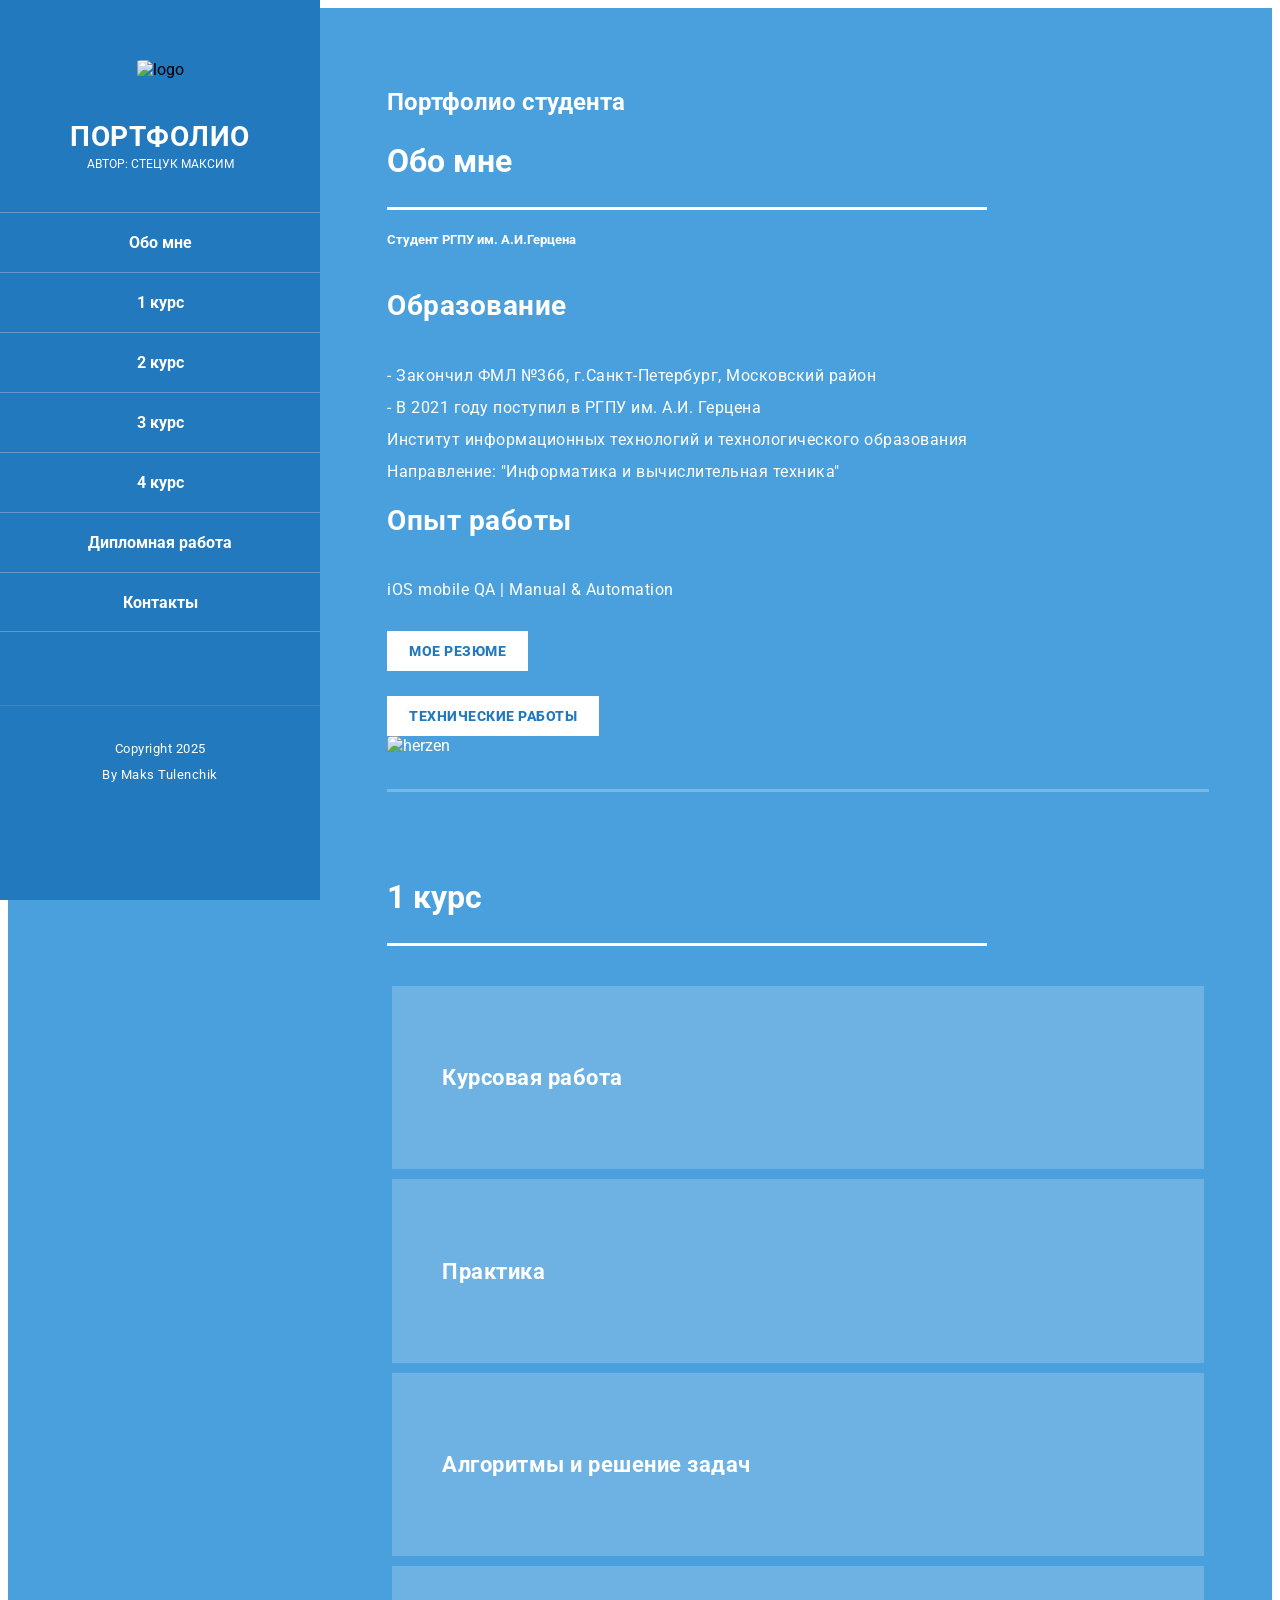
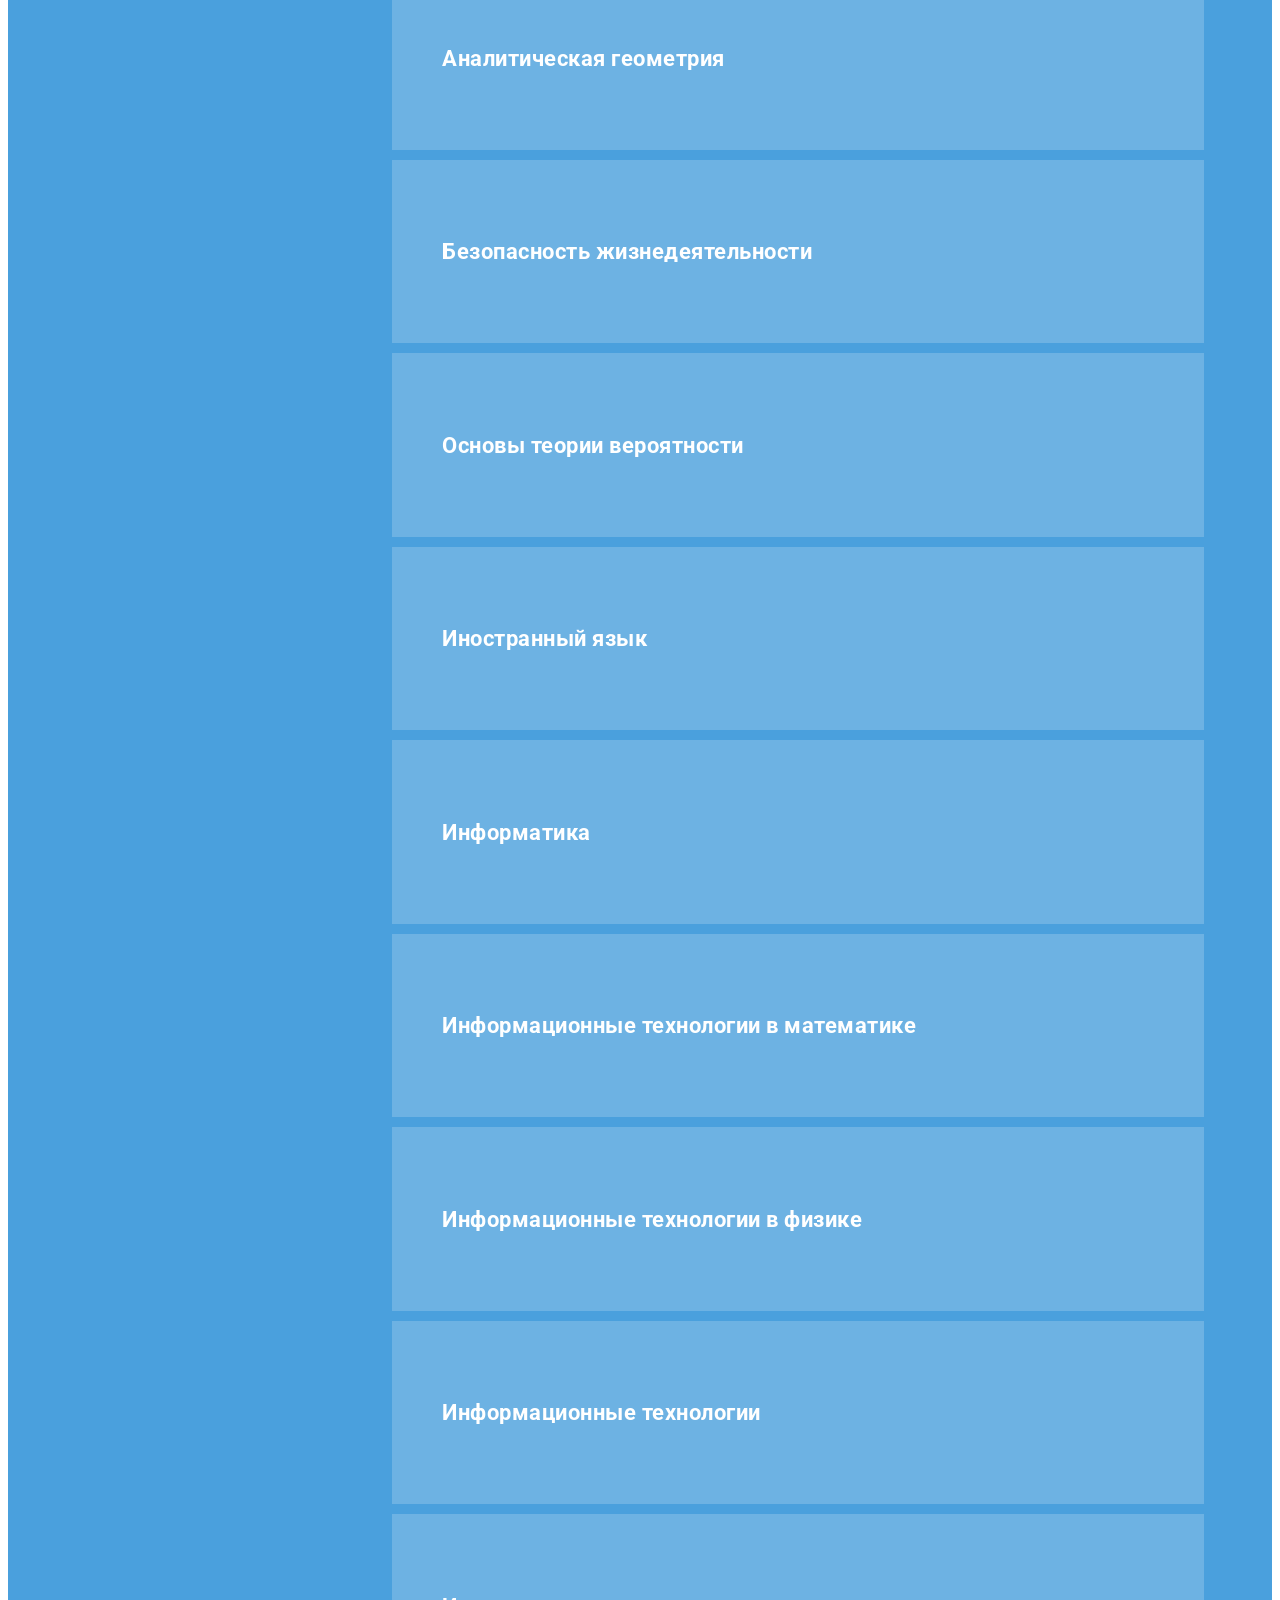
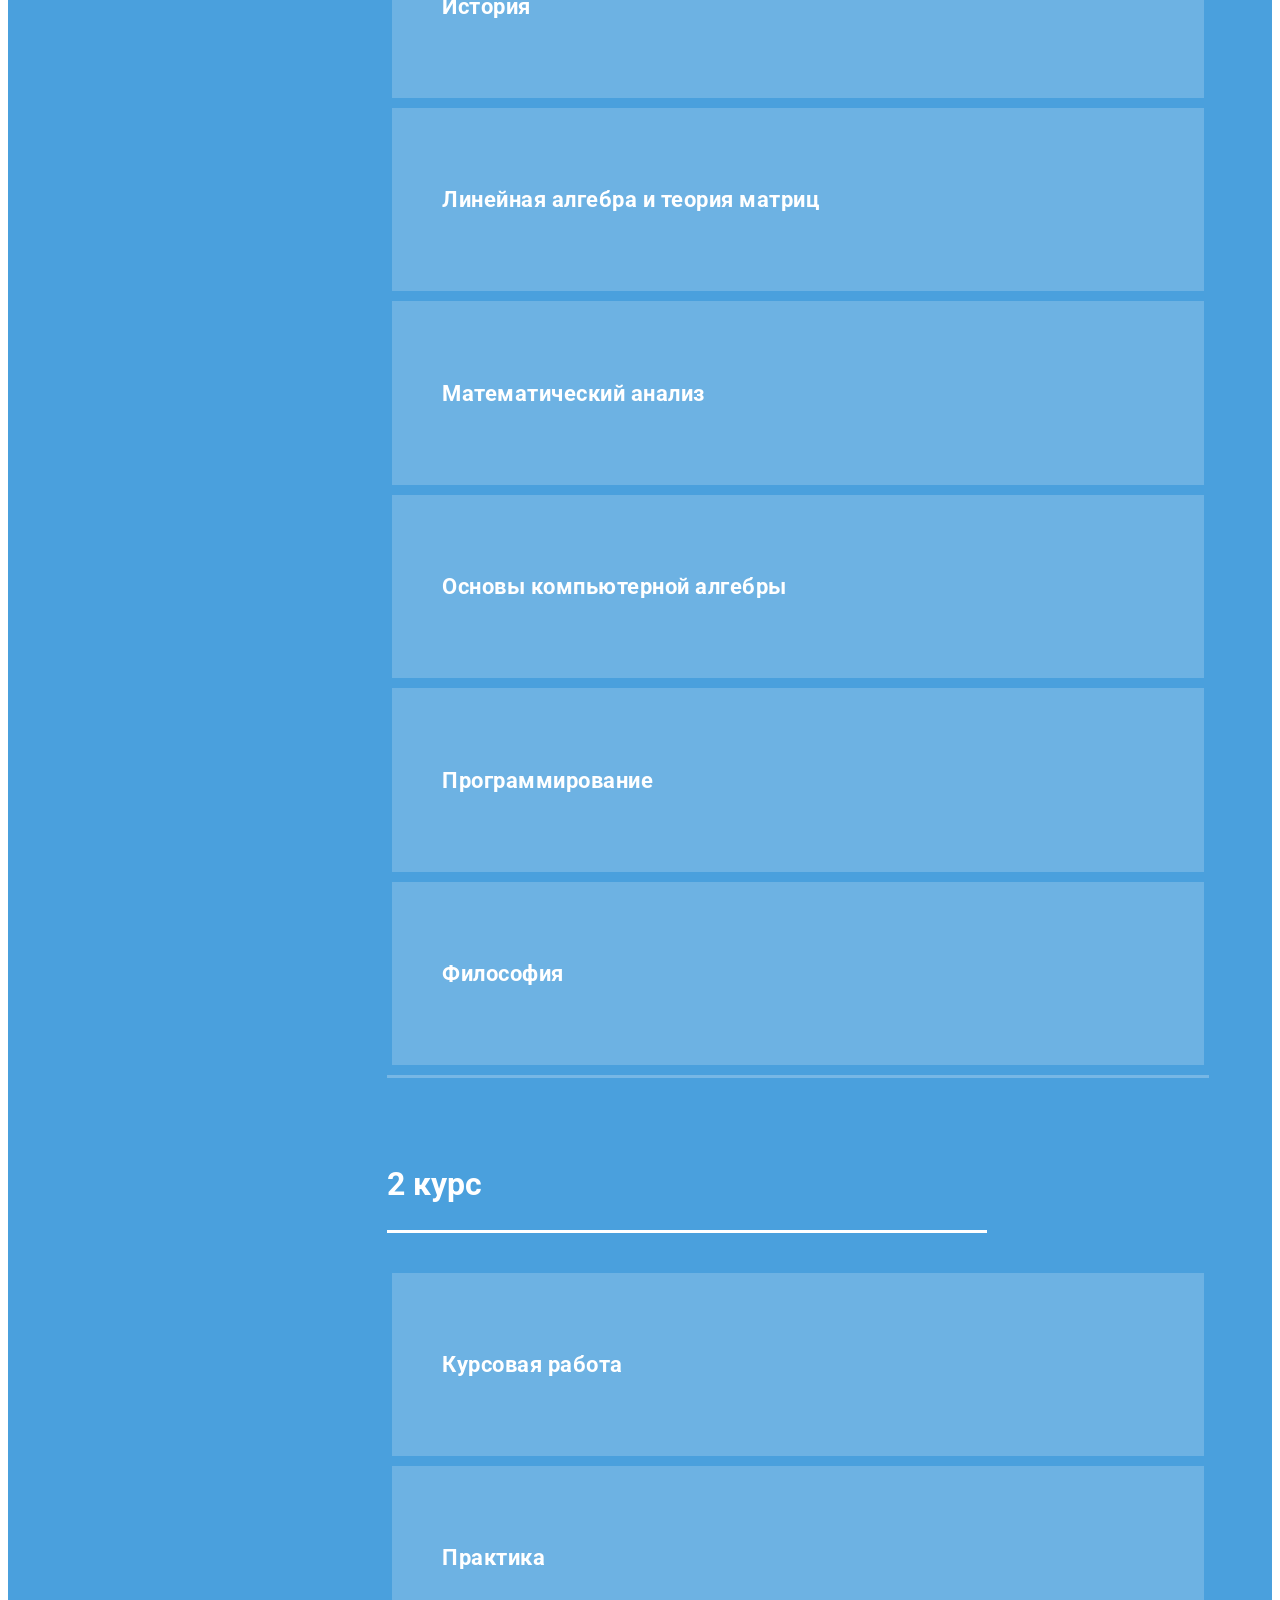
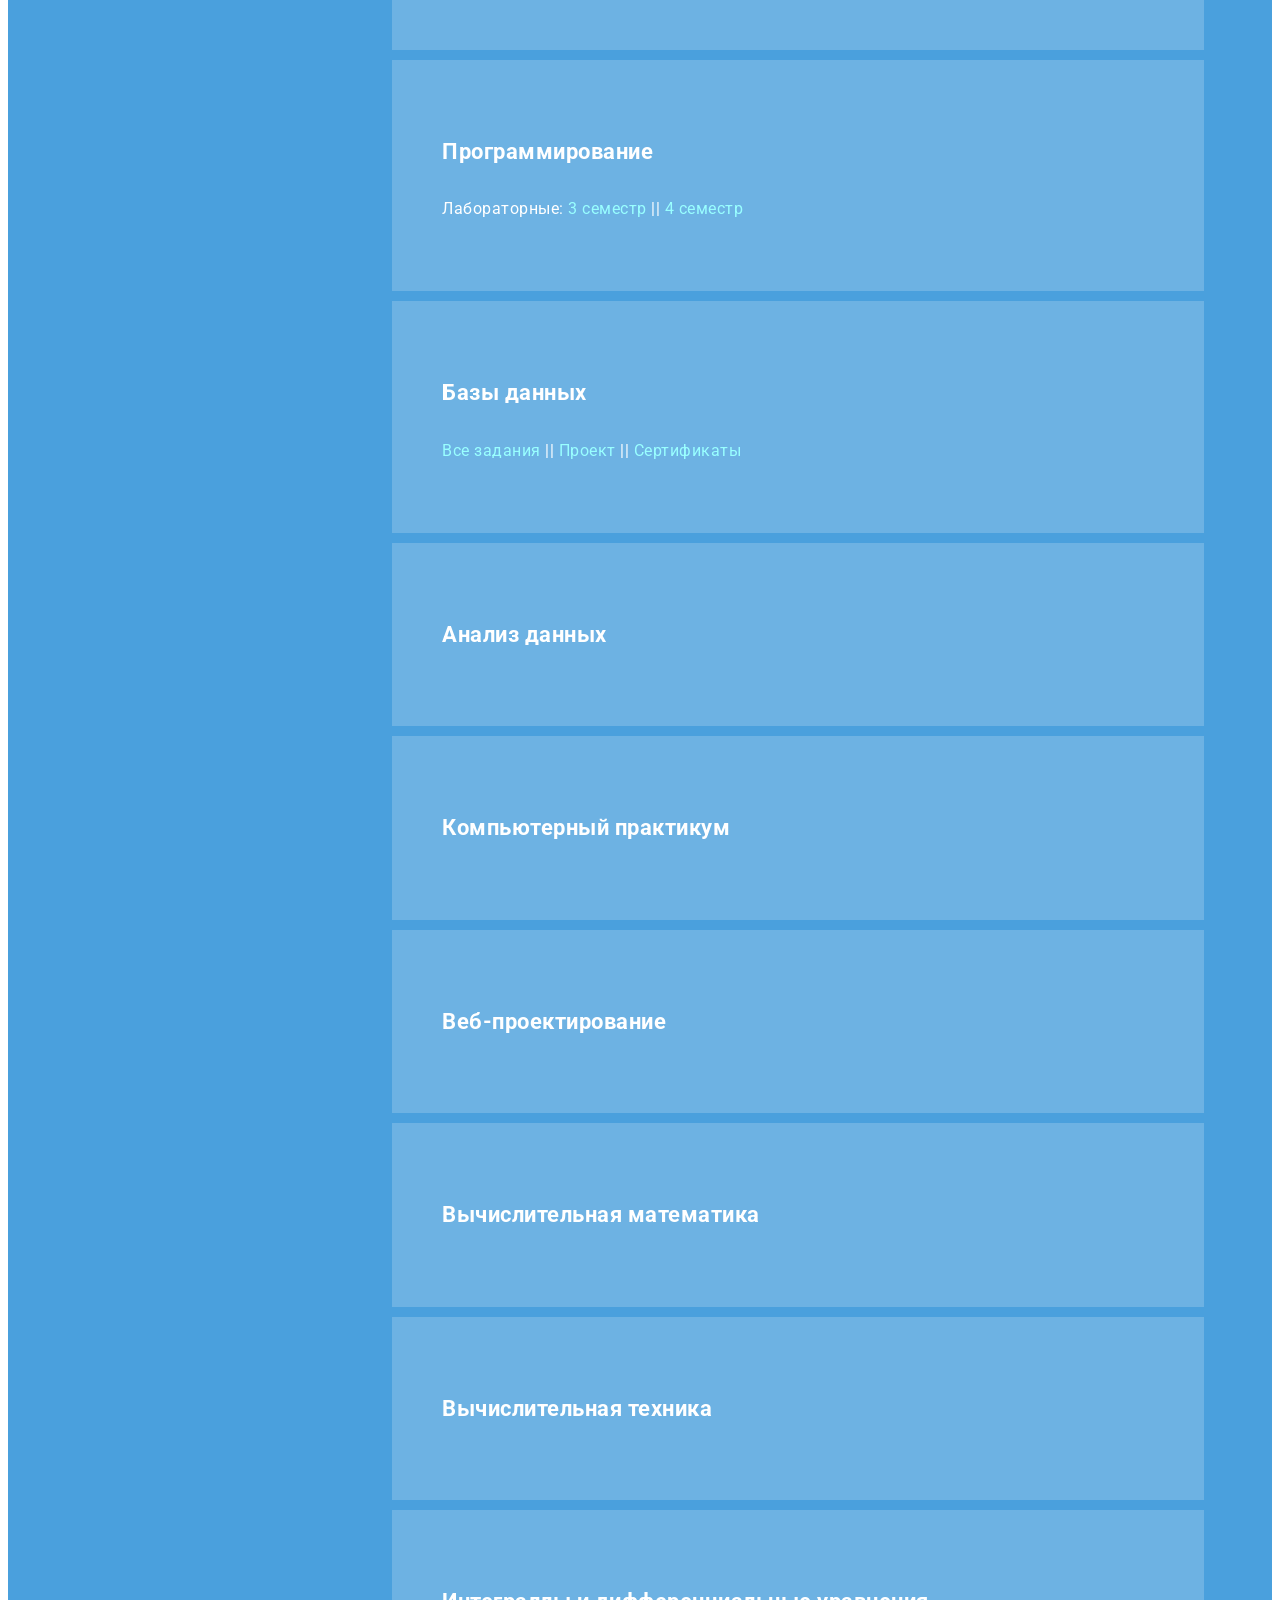
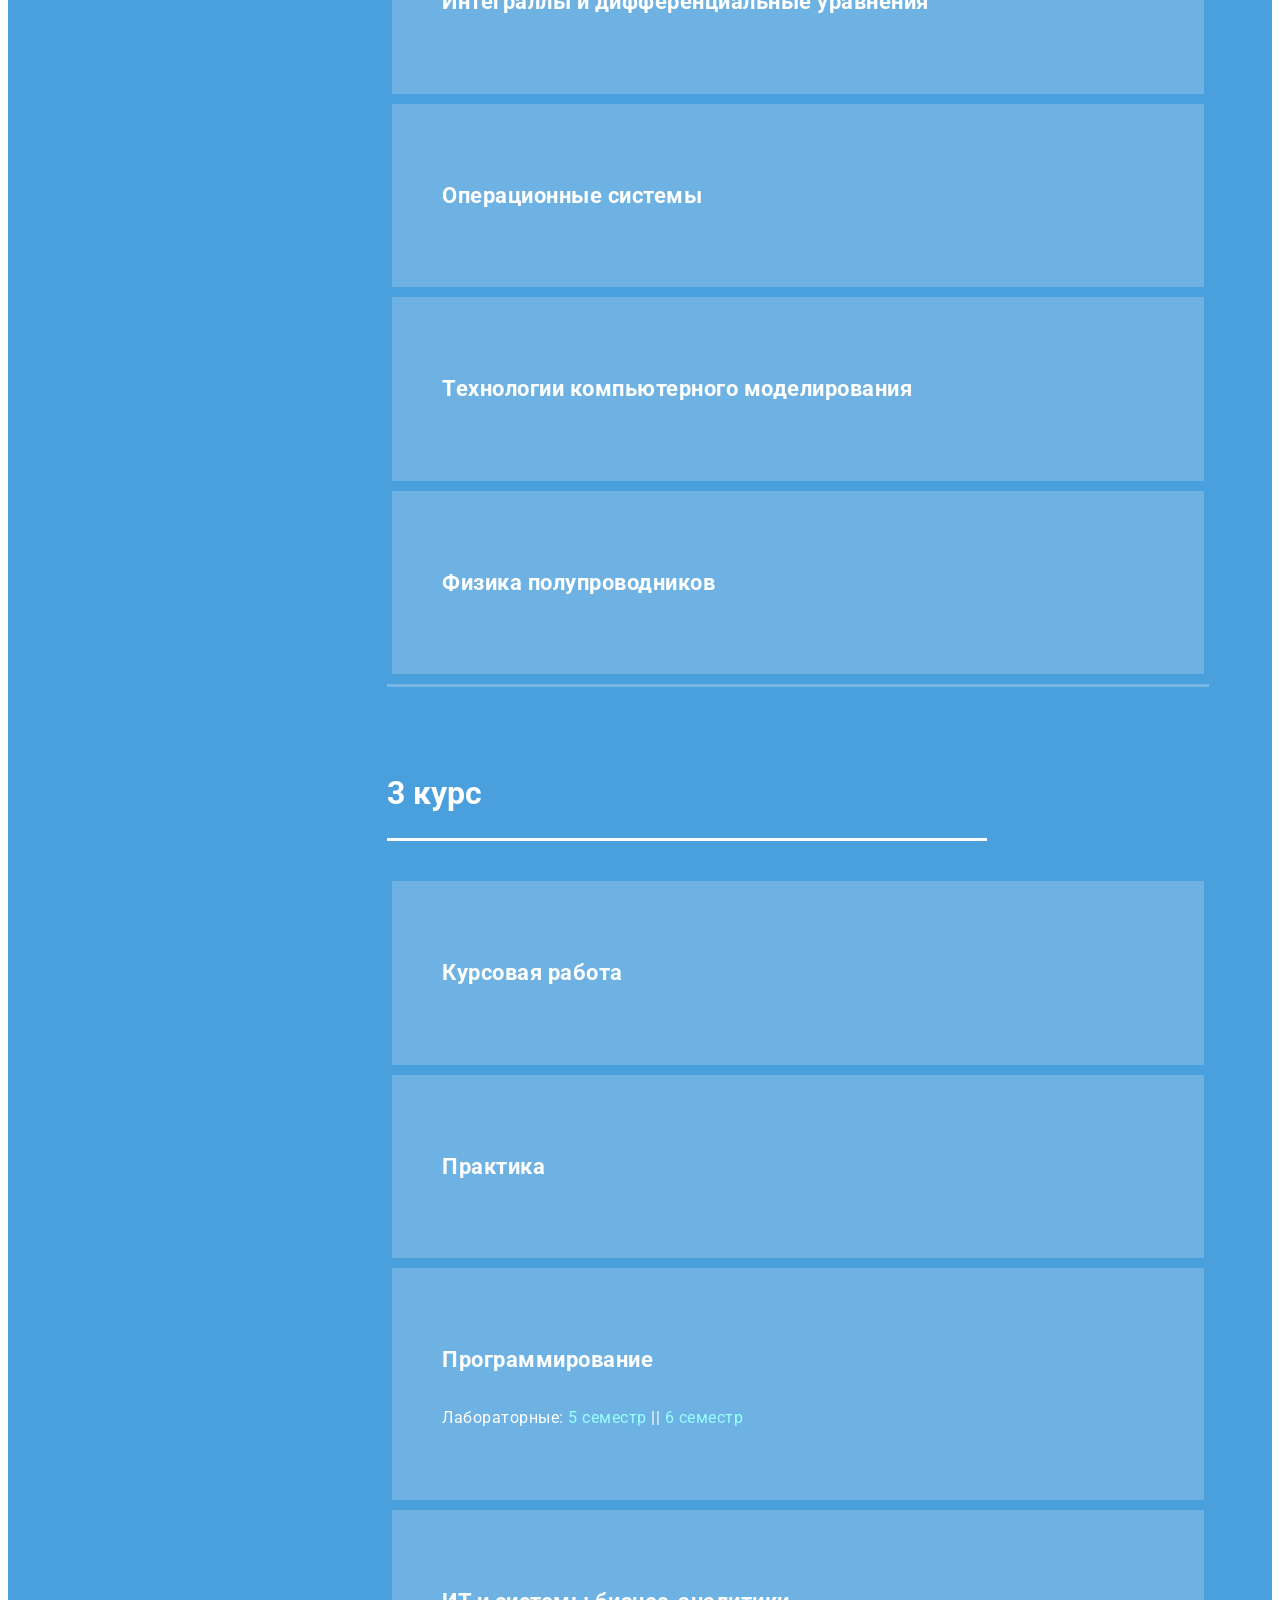
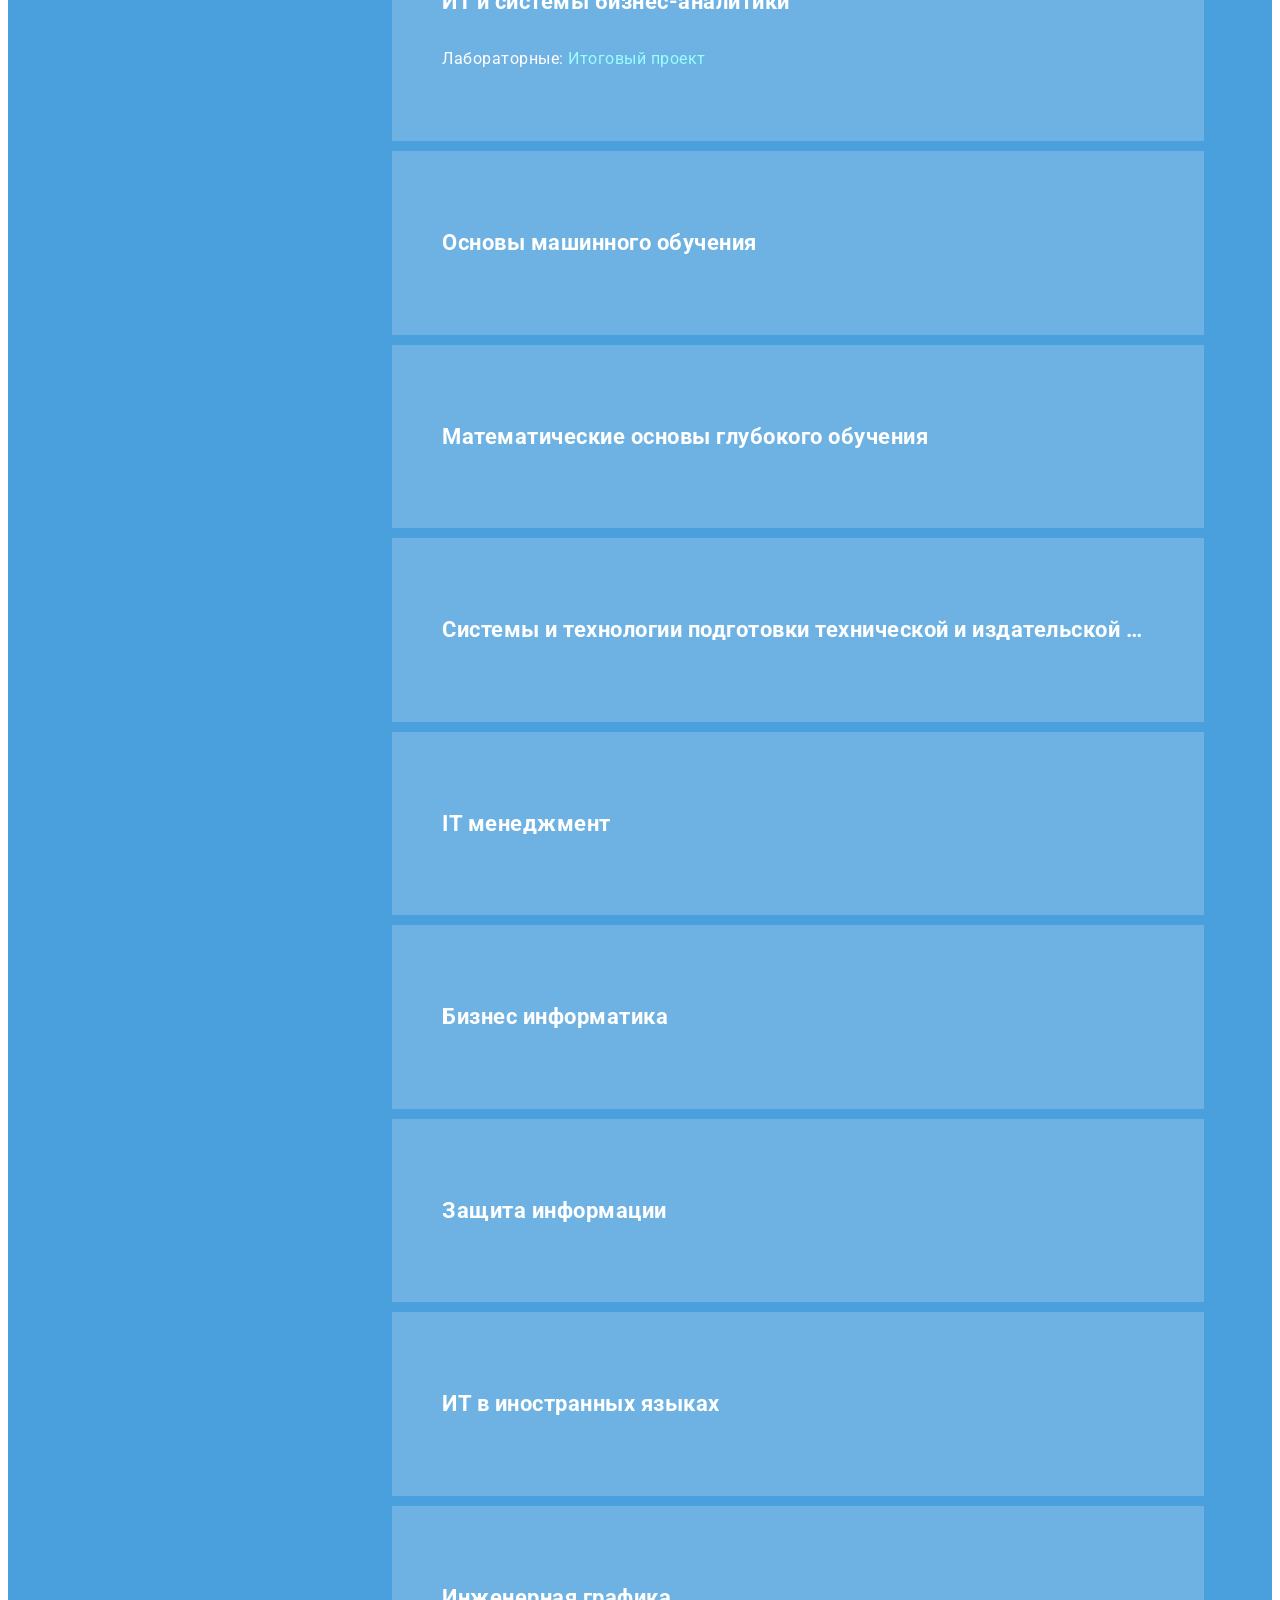
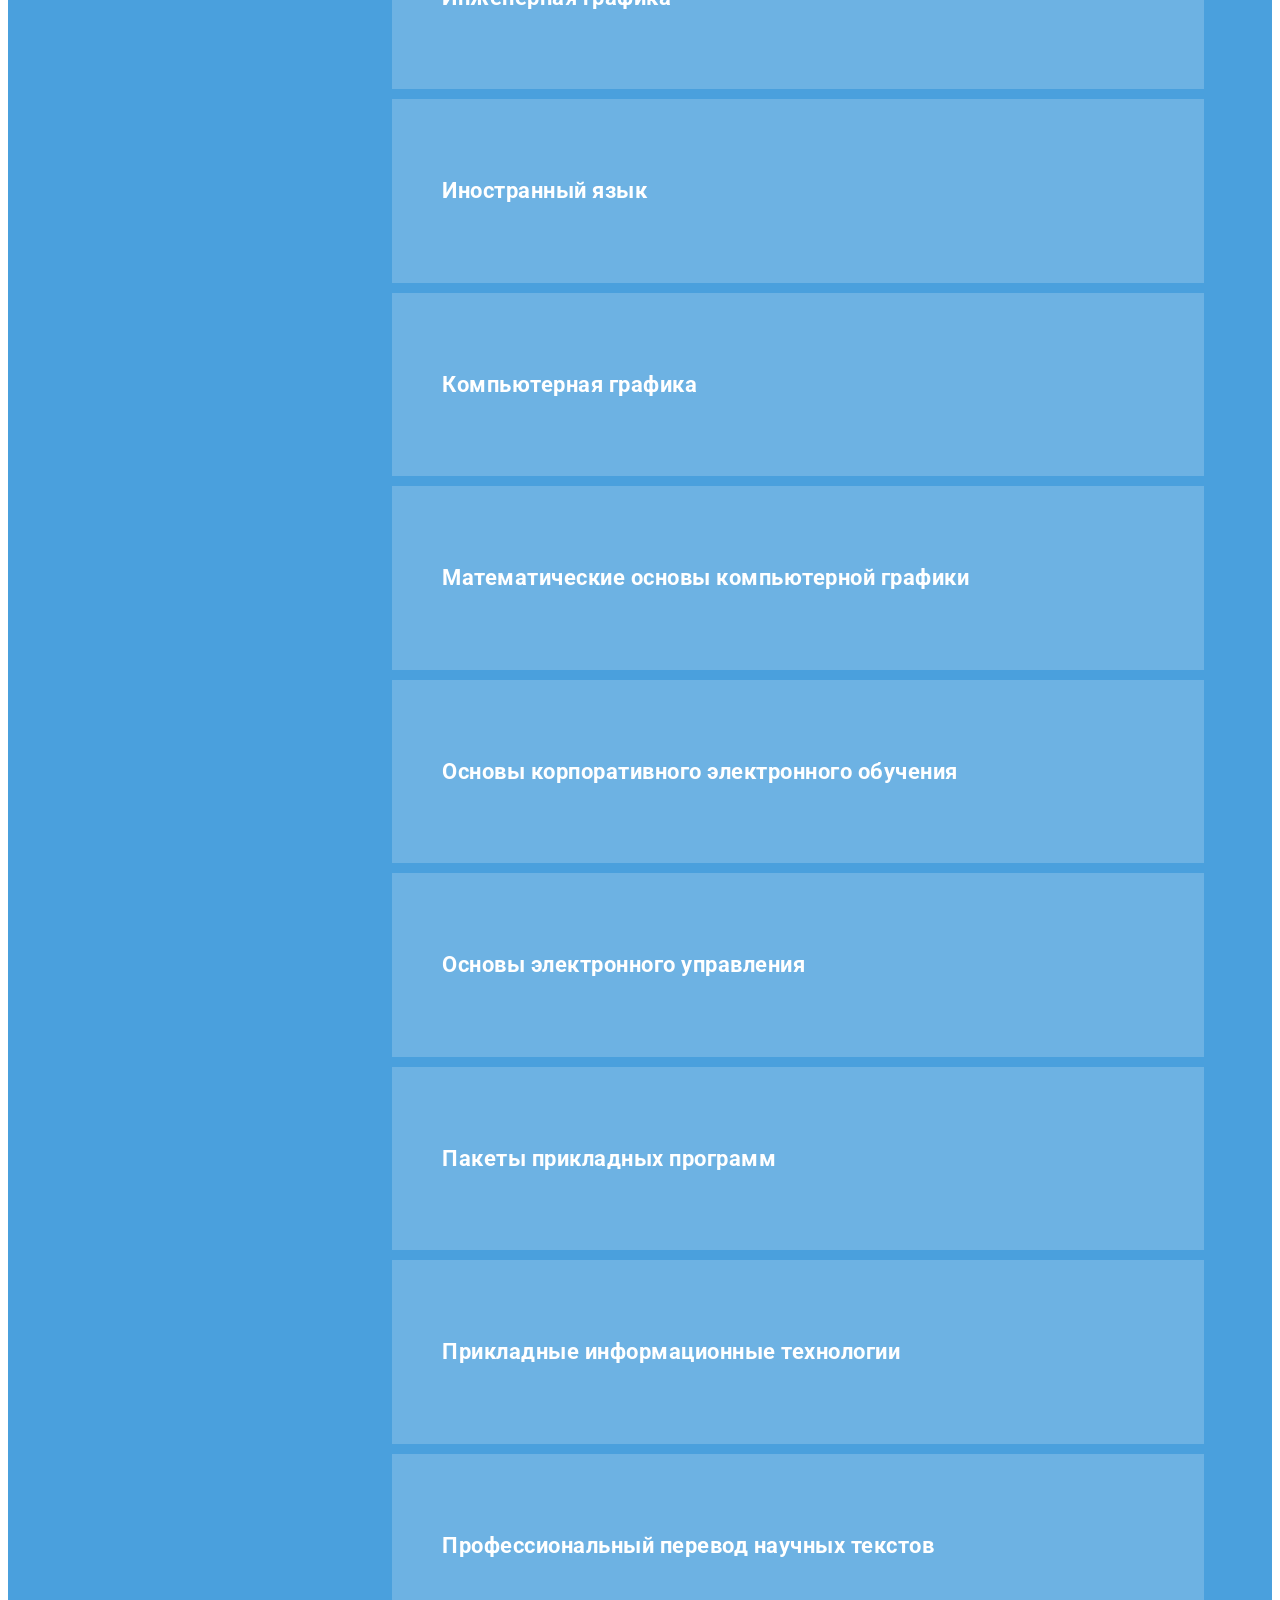
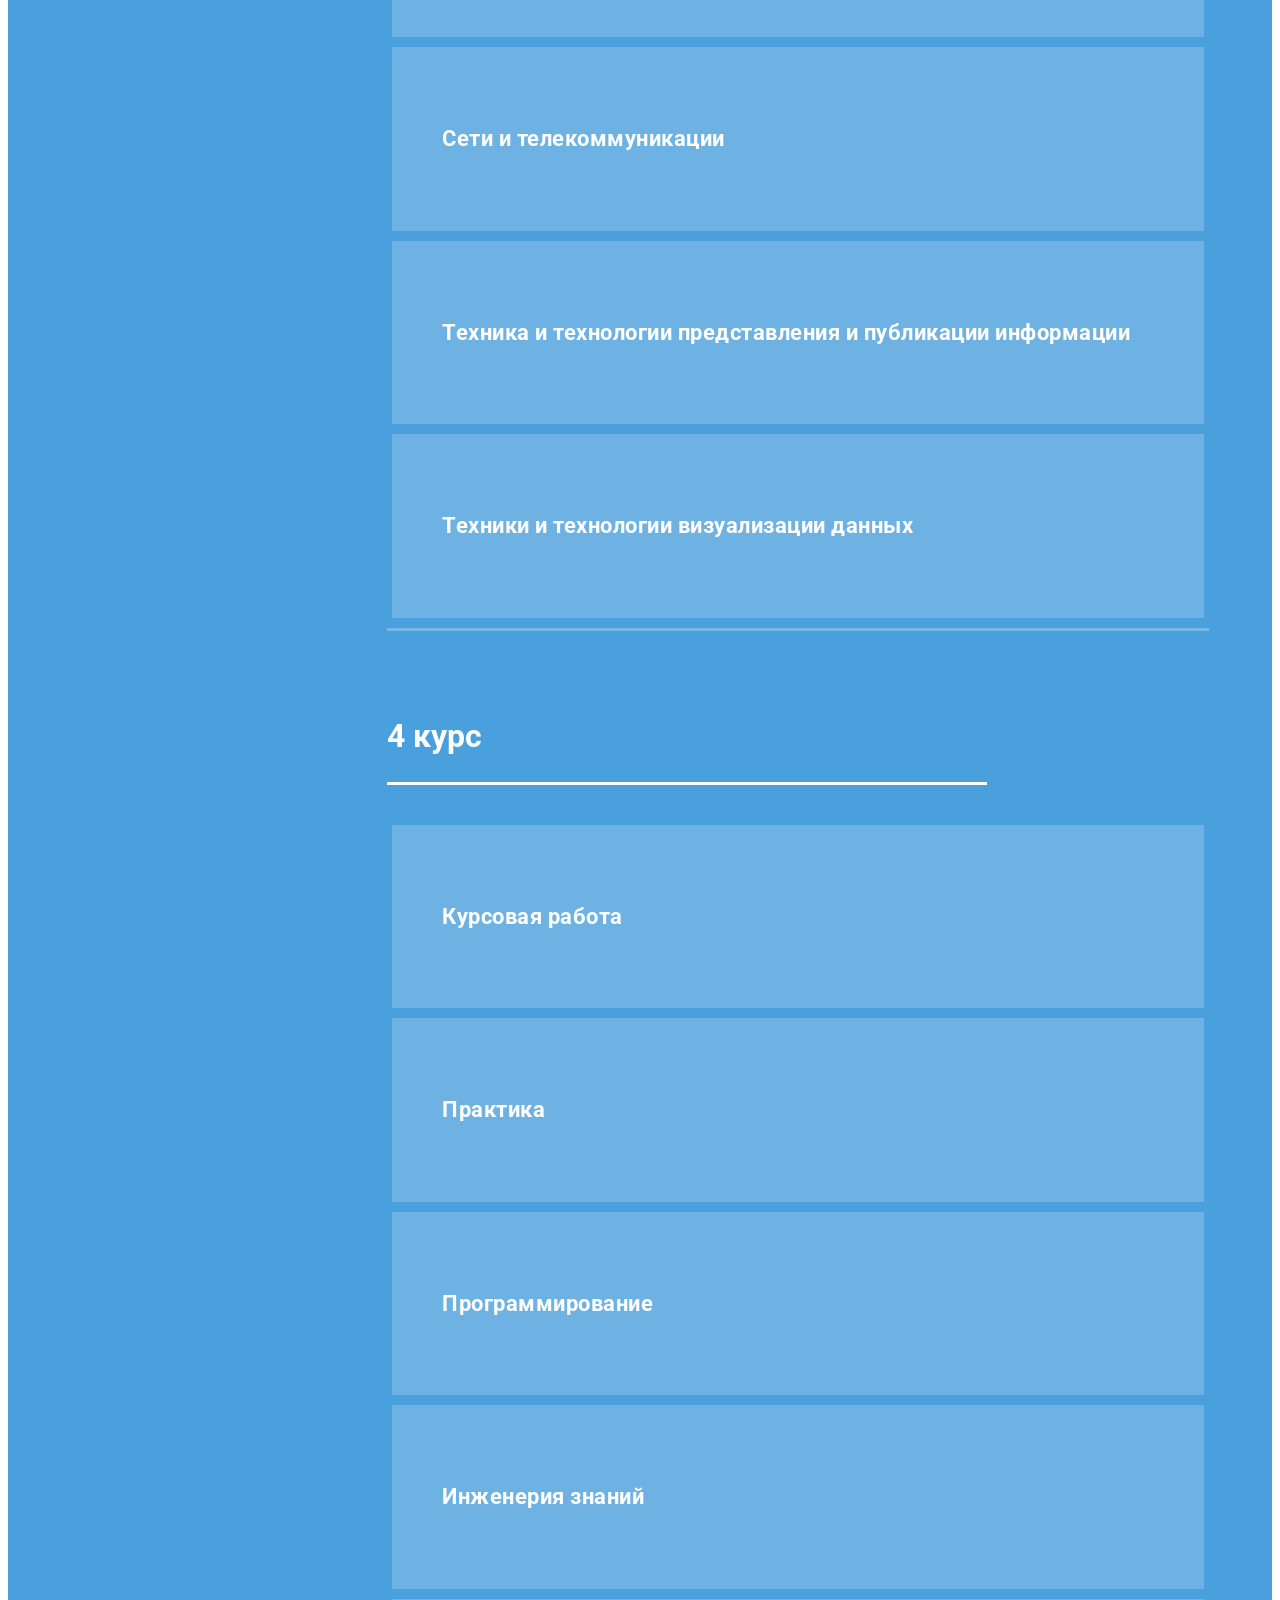
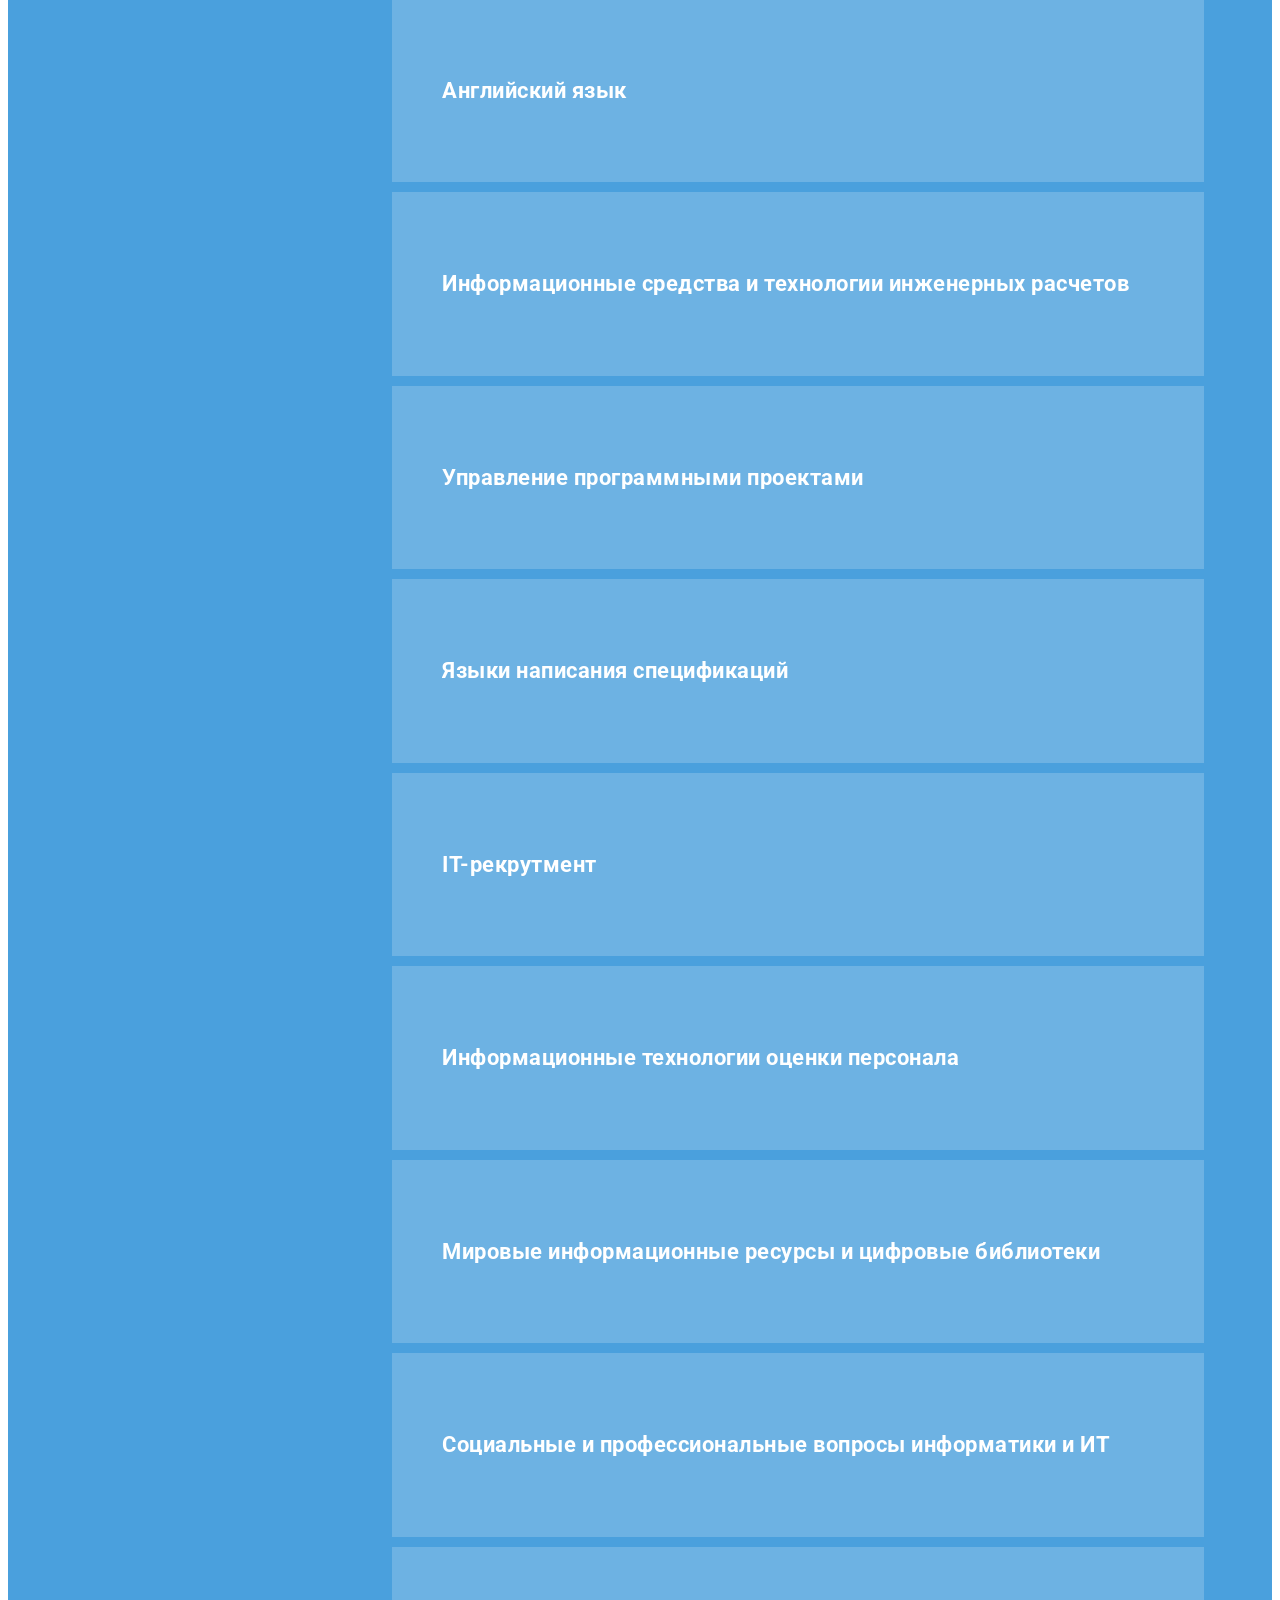
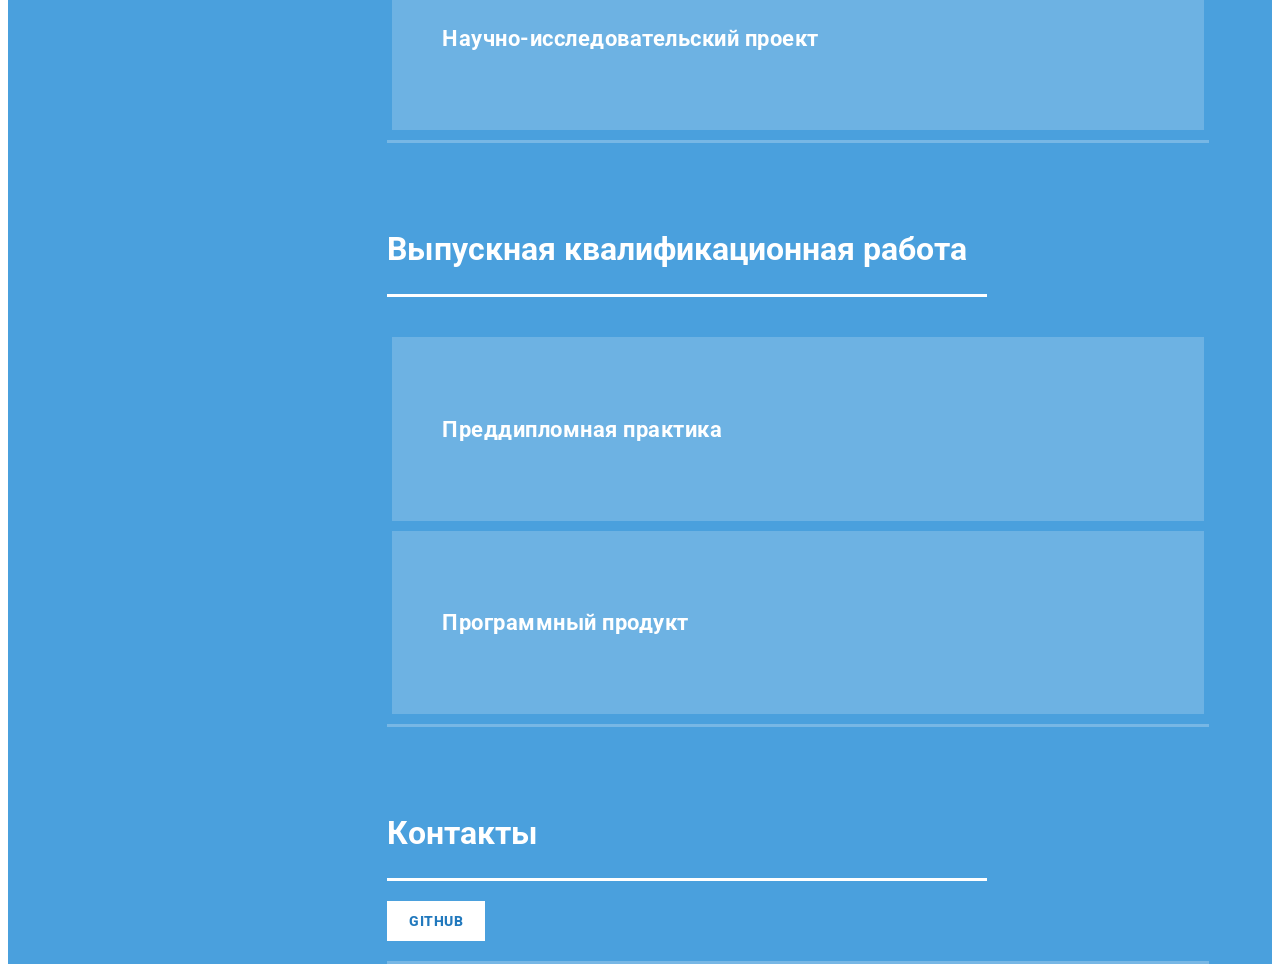
==== commit 1849e0f0: "Synchronized build" ====
--- a/about/index.html
+++ b/about/index.html
@@ -70,7 +70,7 @@
                     Направление: "Информатика и вычислительная техника"
                   </p>
                   <h4>Опыт работы</h4>
-                  <h5>iOS mobile QA | Manual & Automation</h5>
+                  <p>iOS mobile QA | Manual & Automation</p>
                   <div class="white-button">
                     <a href="https://github.com/XtulenchikX/University_All_Courses_Task_Storage/blob/main/My_CV.pdf">Мое резюме</a>
                   </div>
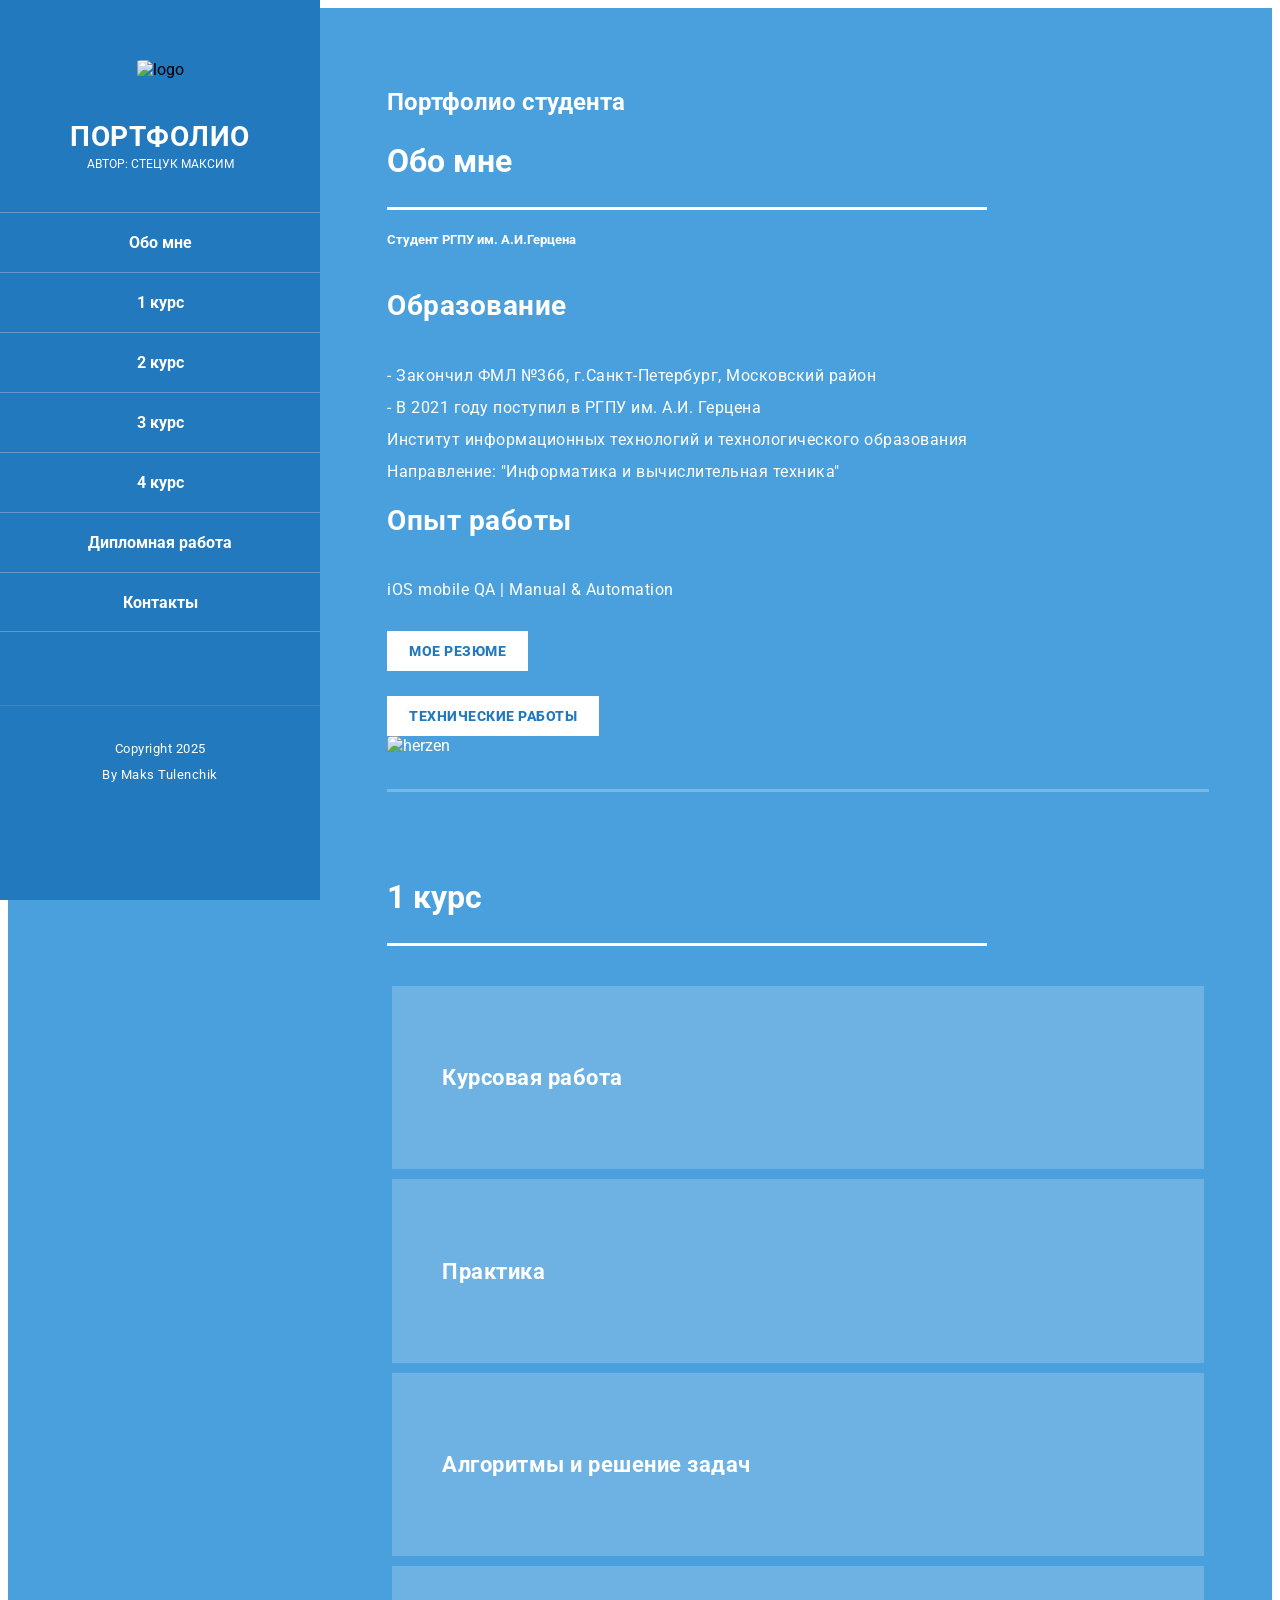
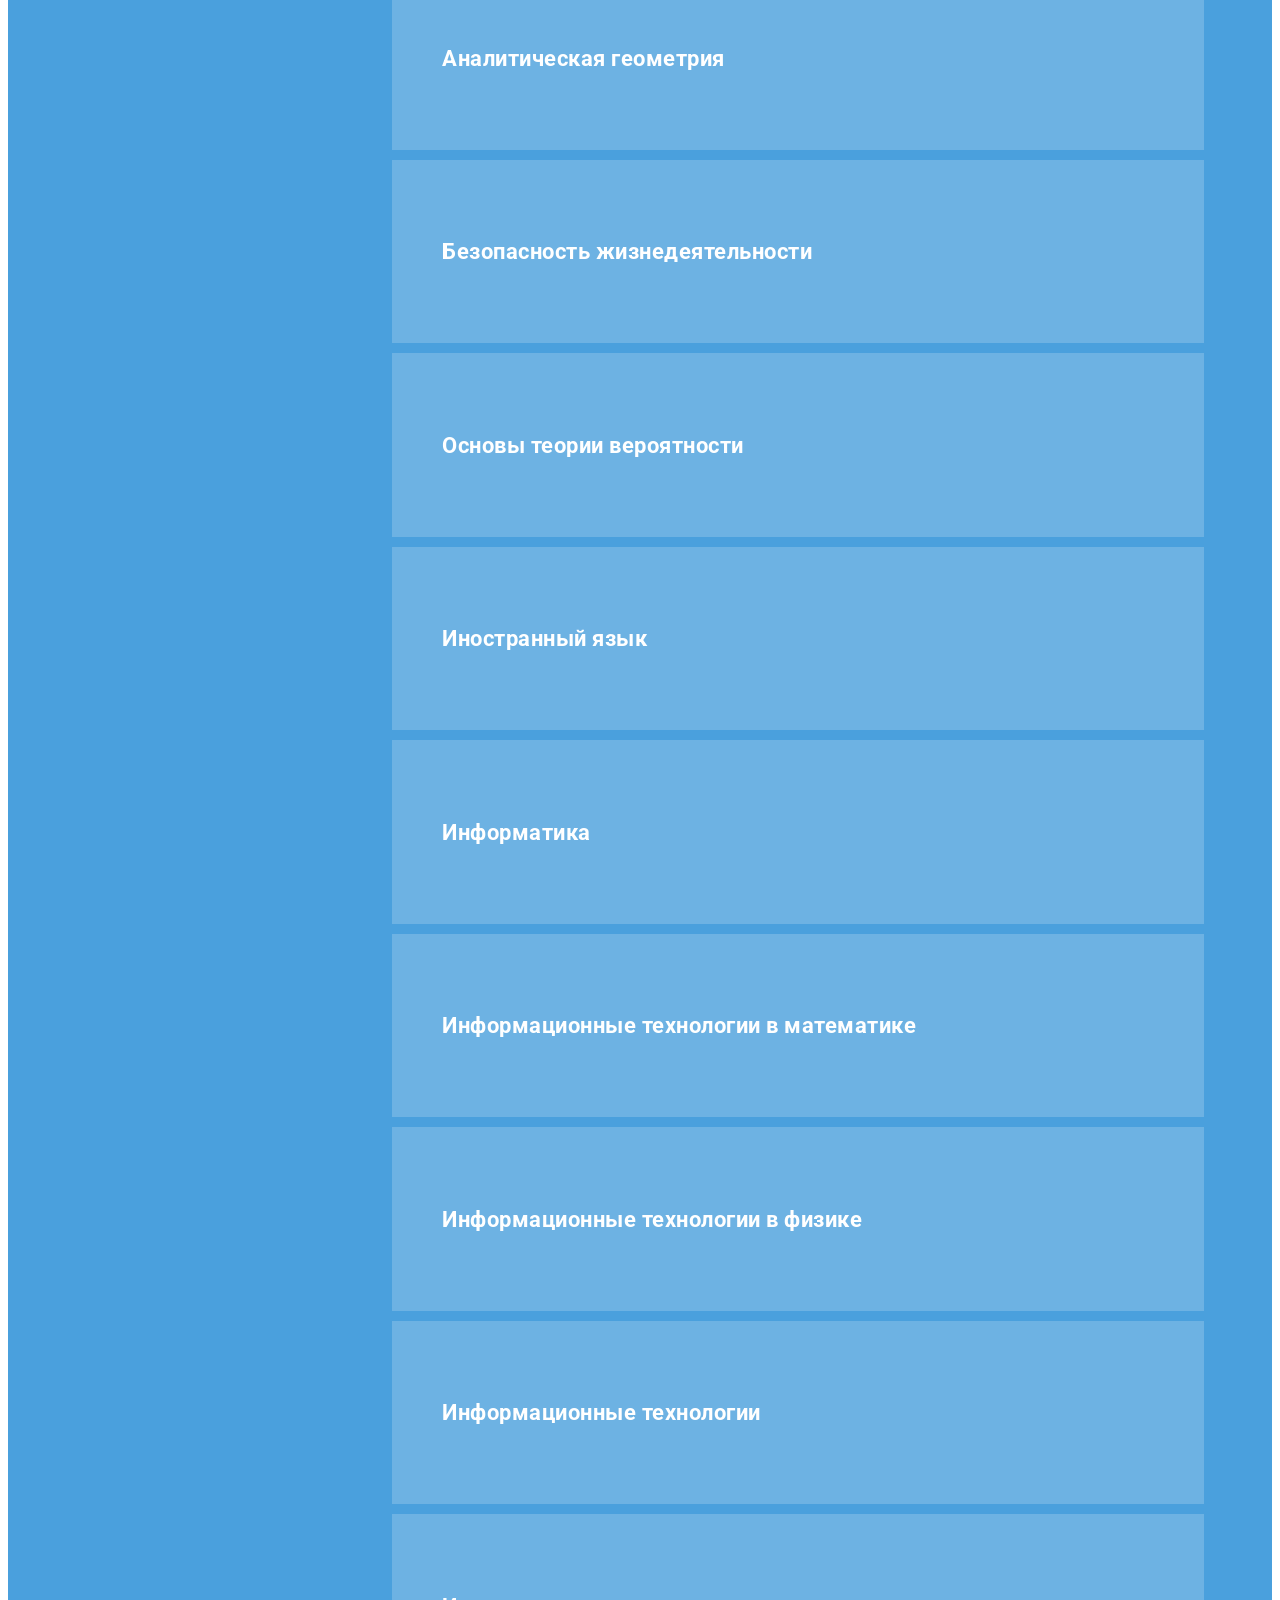
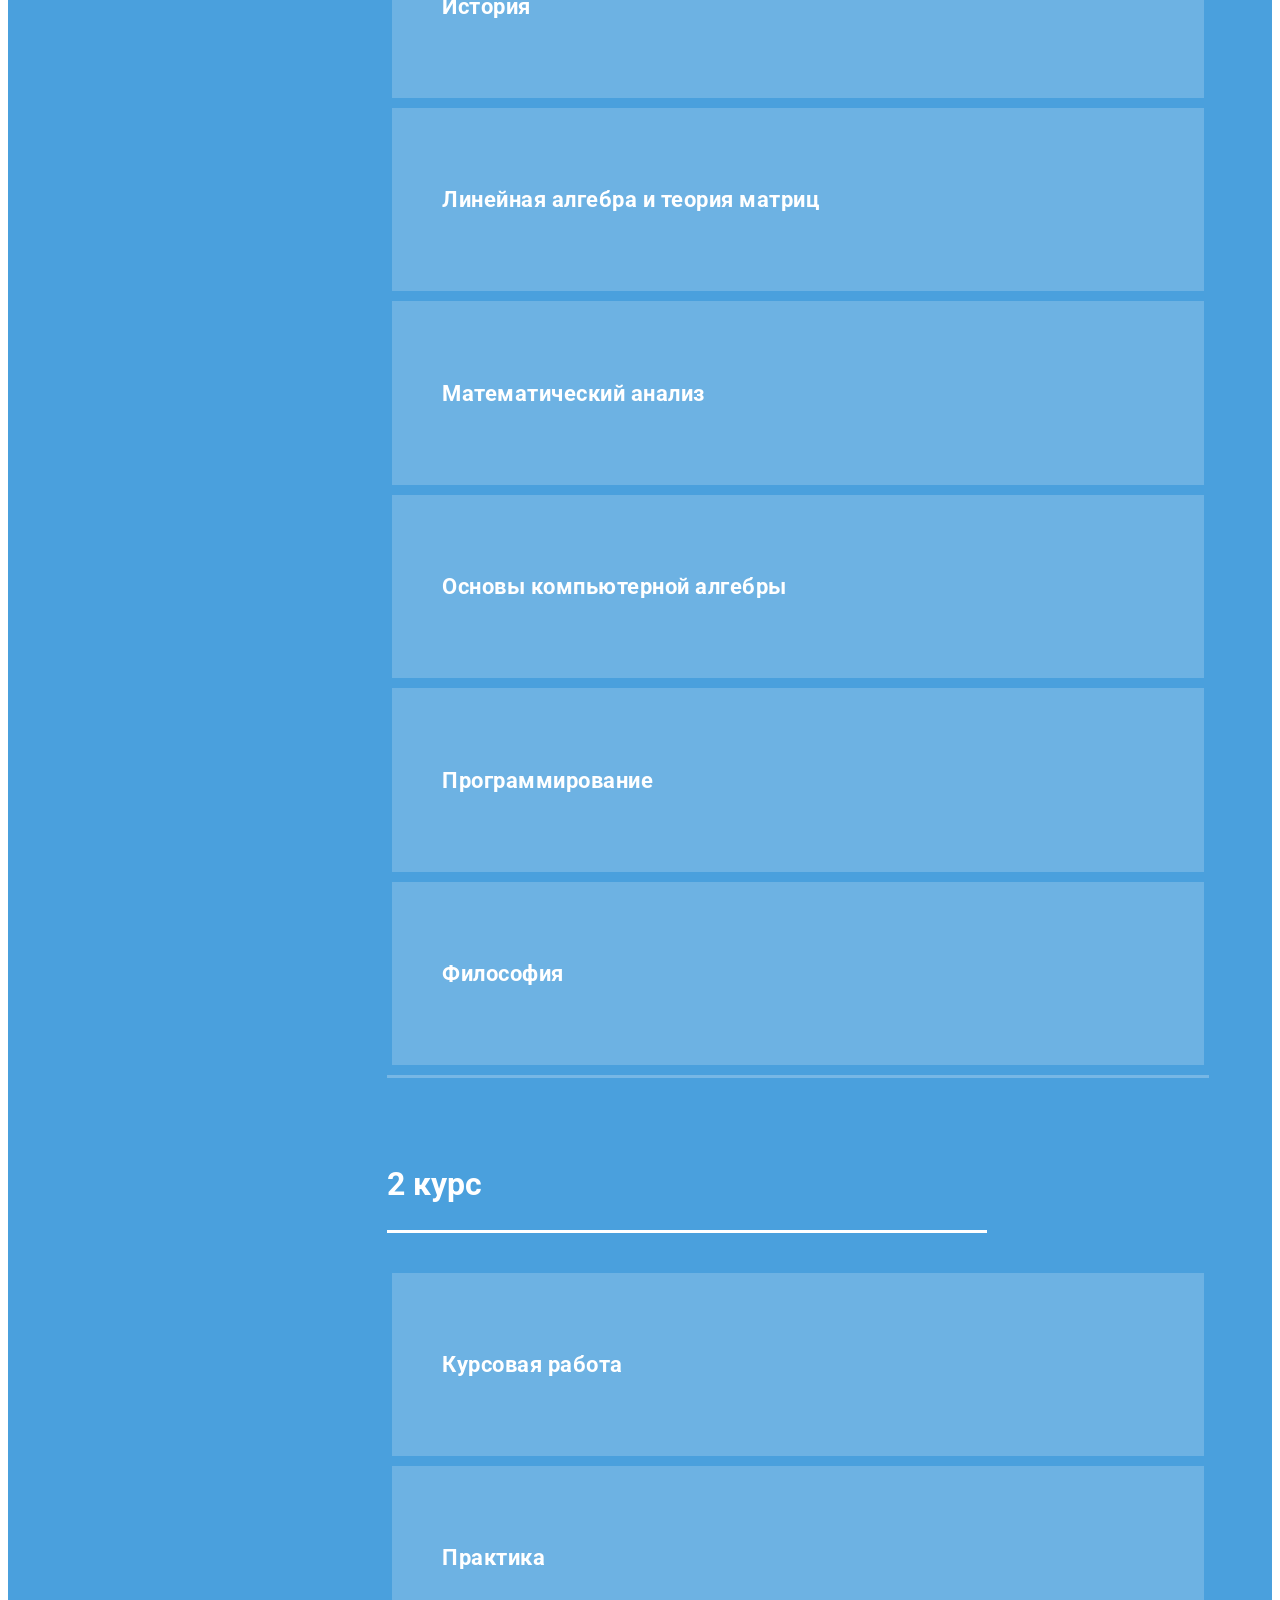
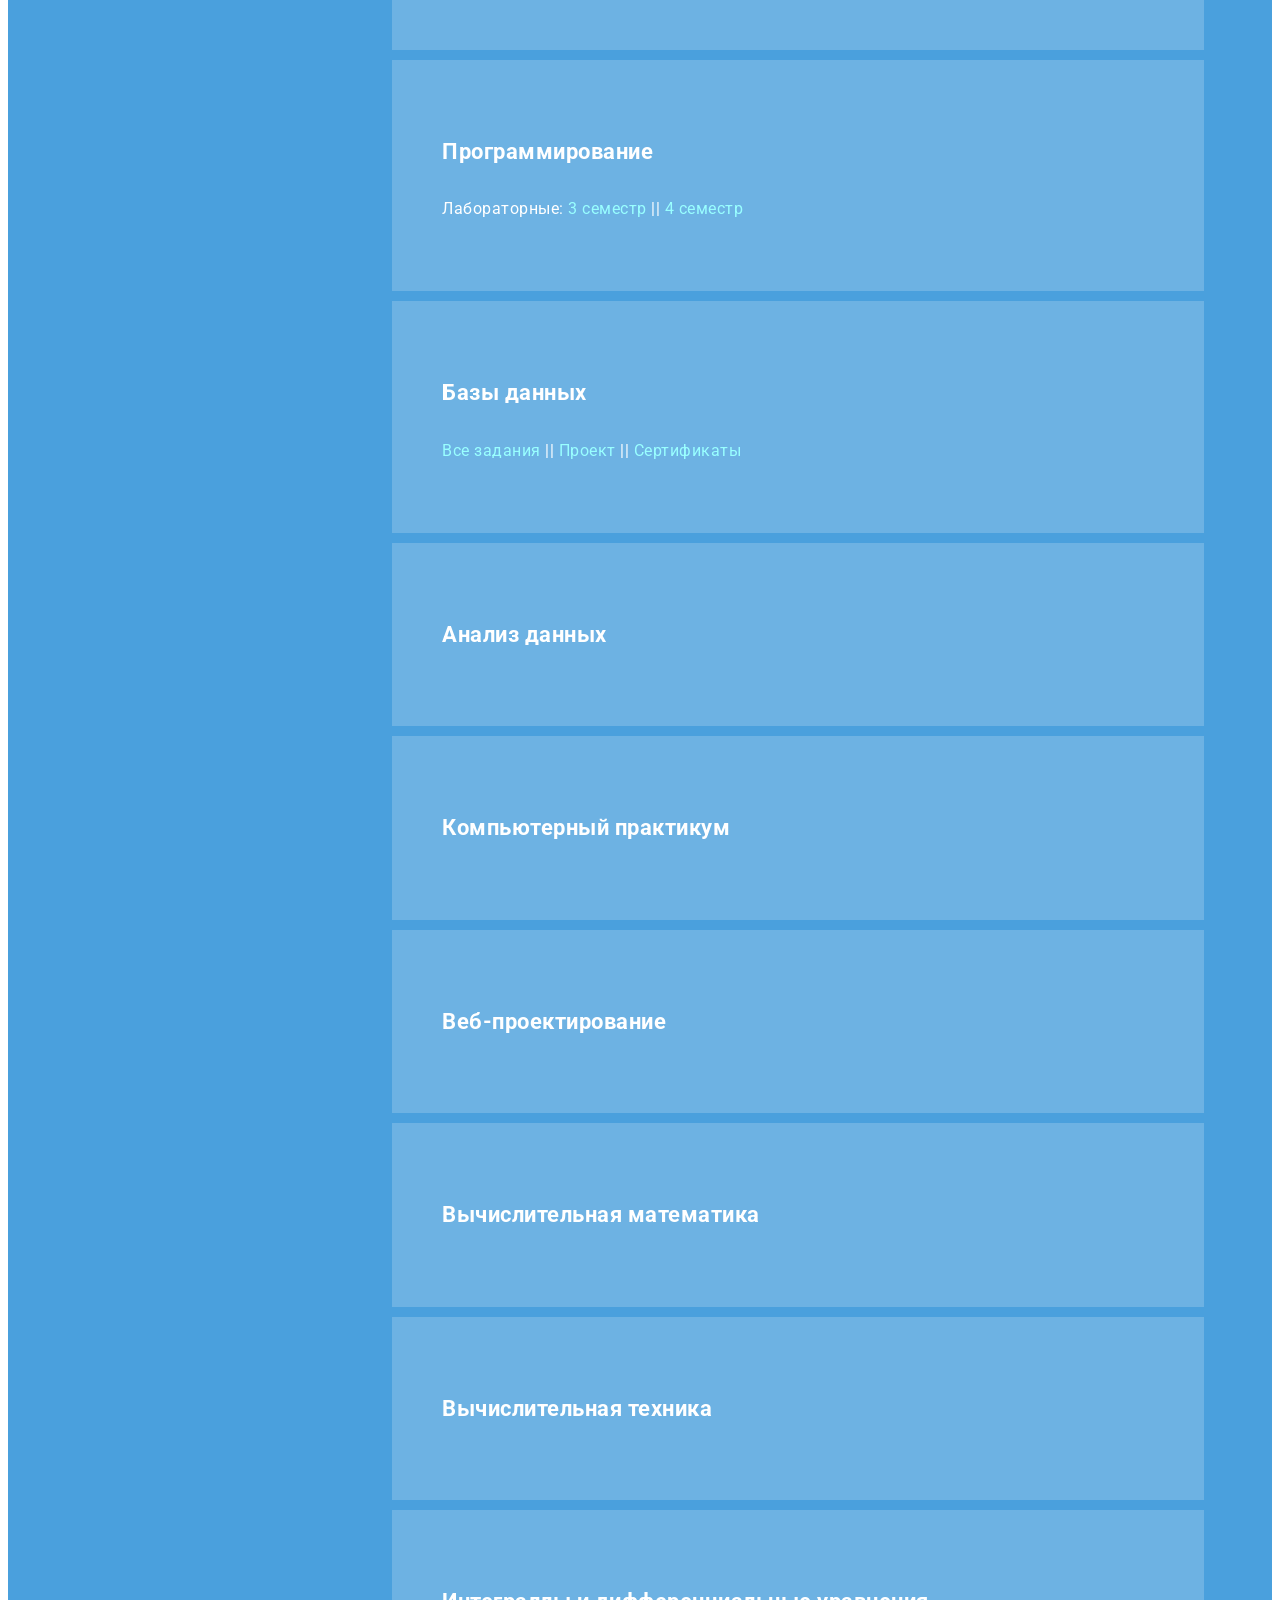
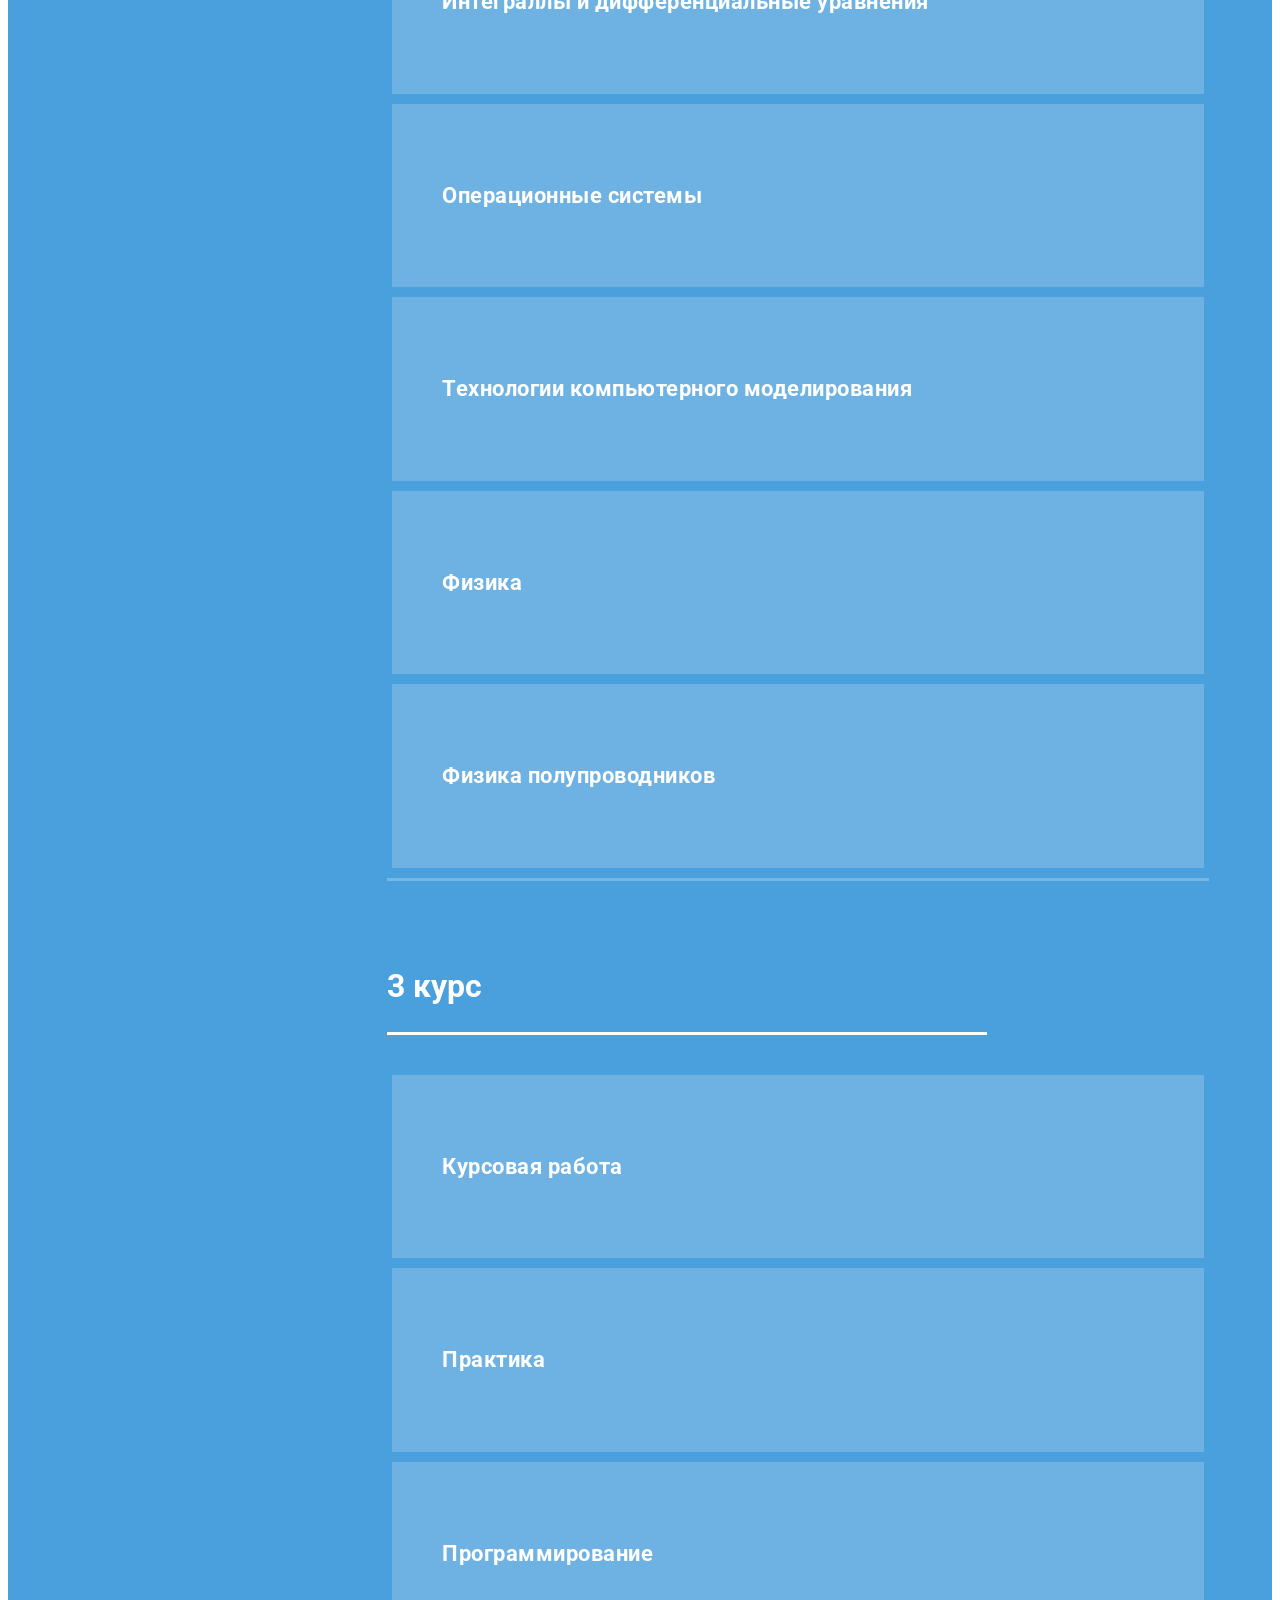
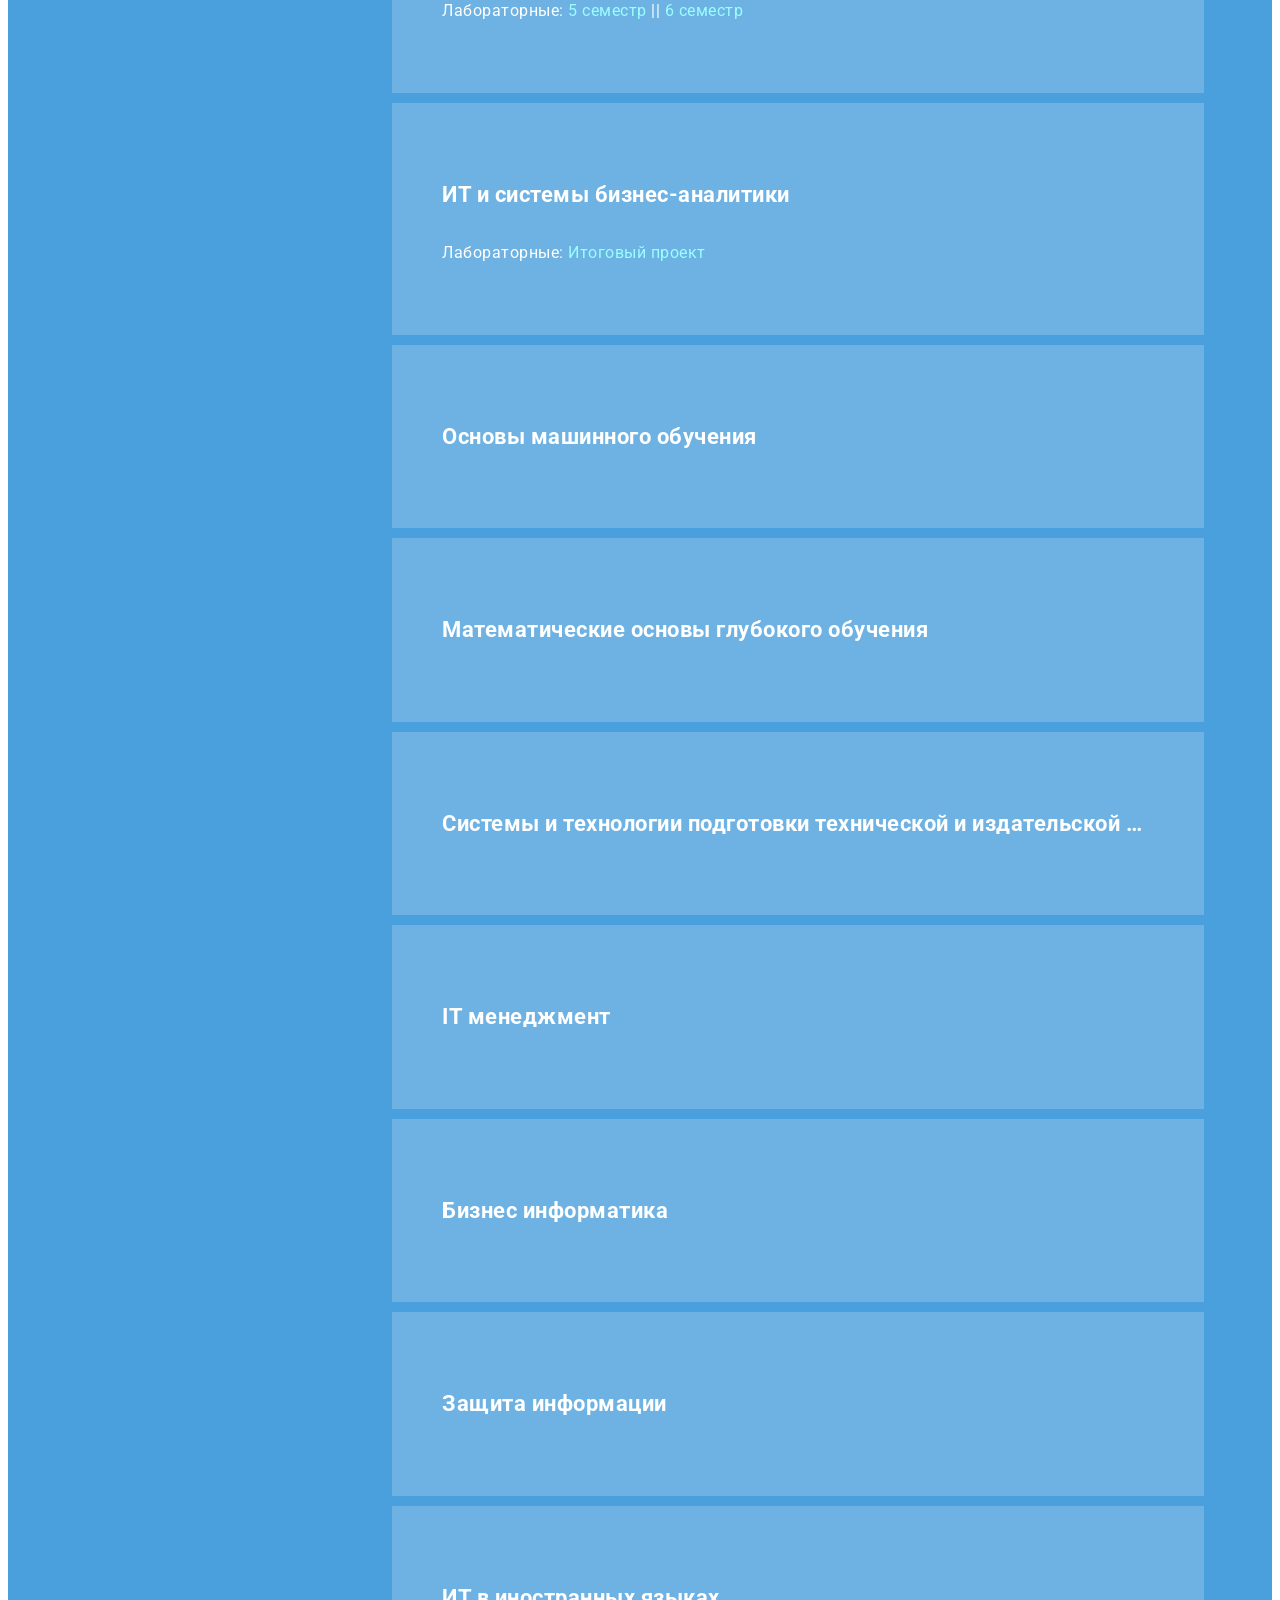
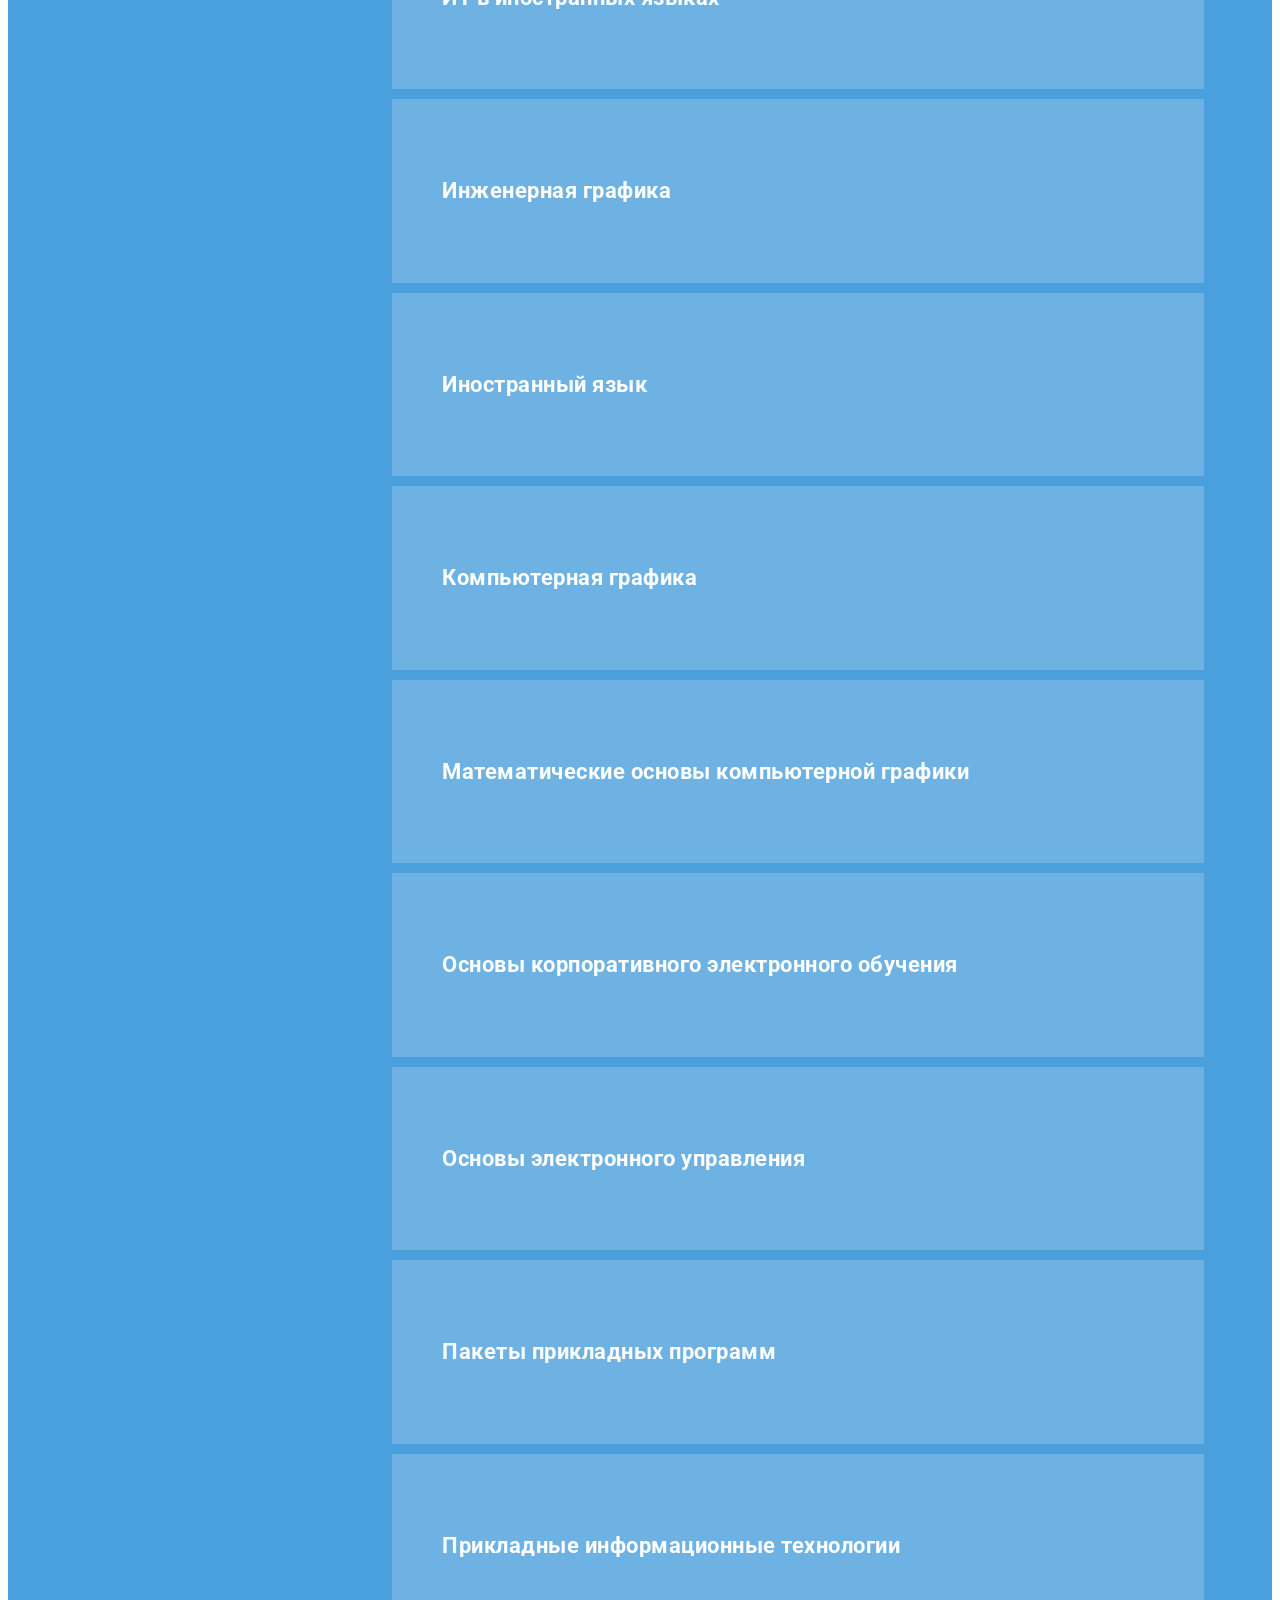
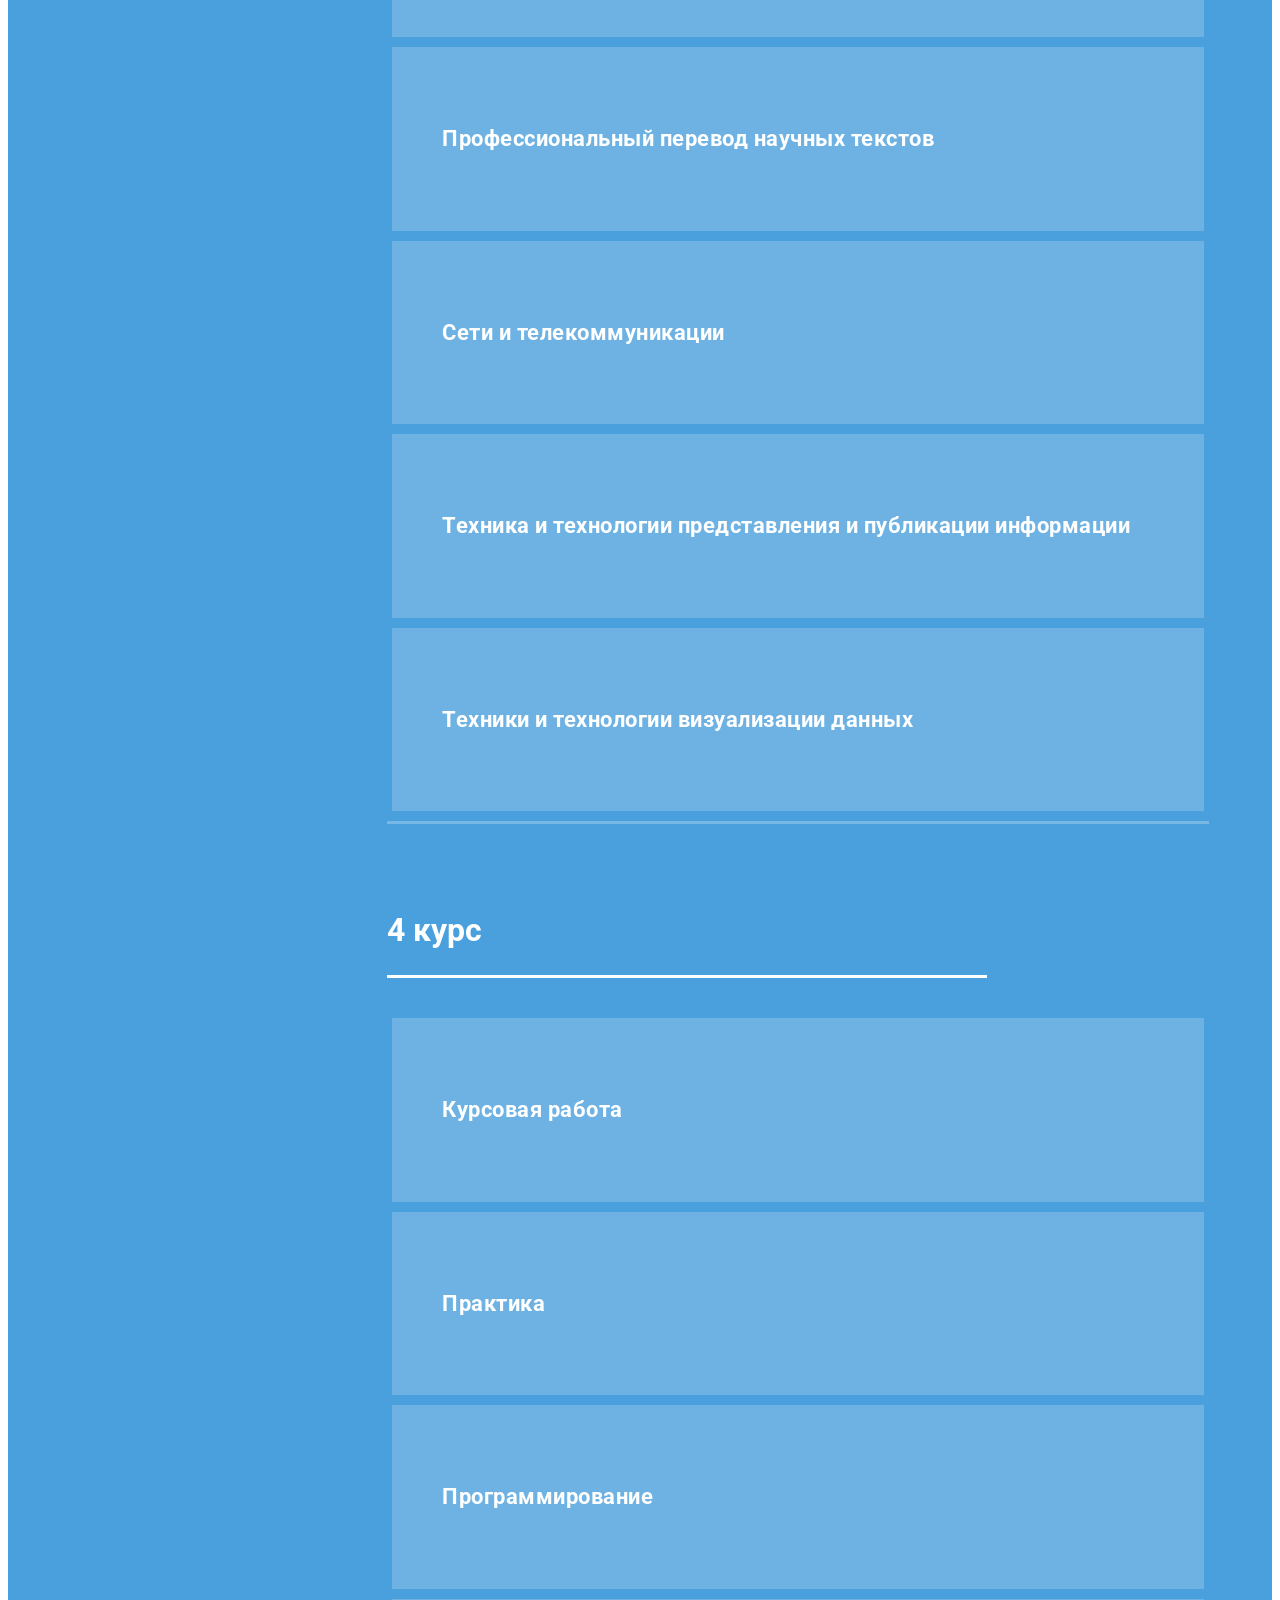
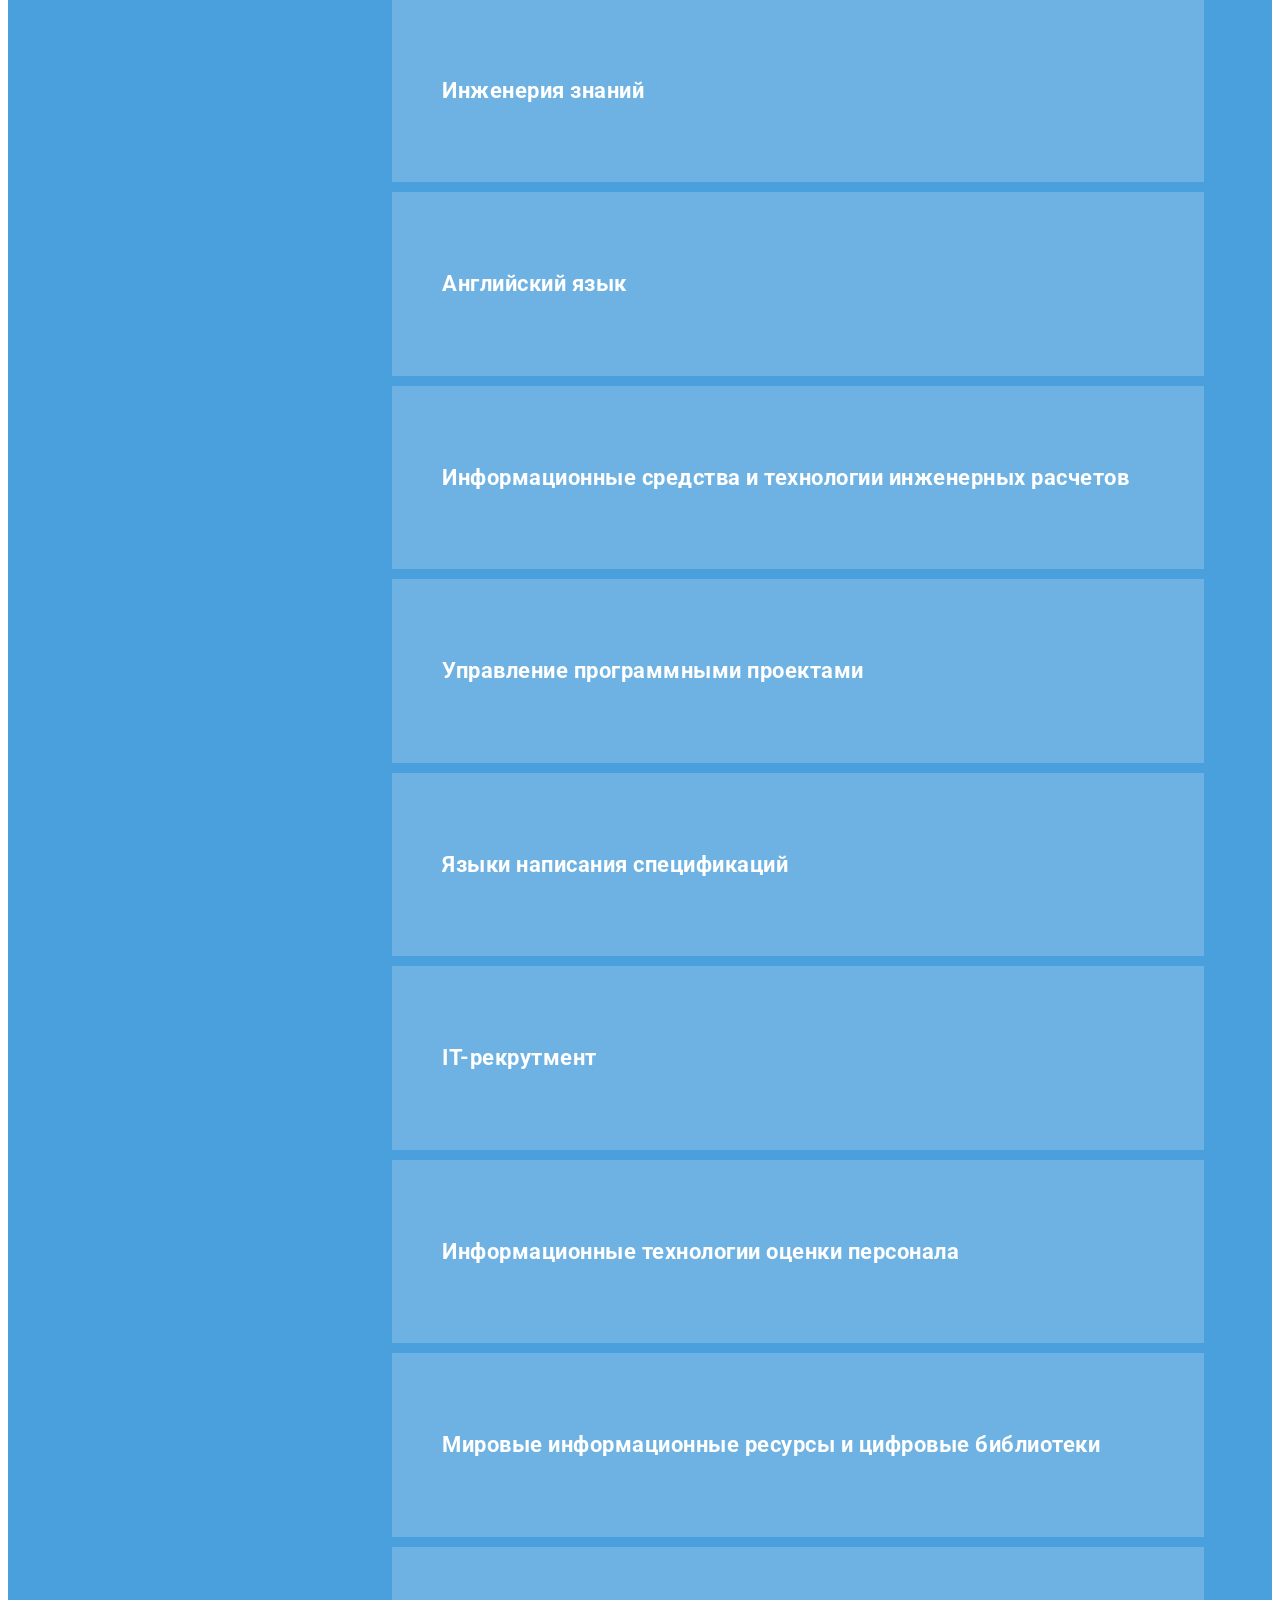
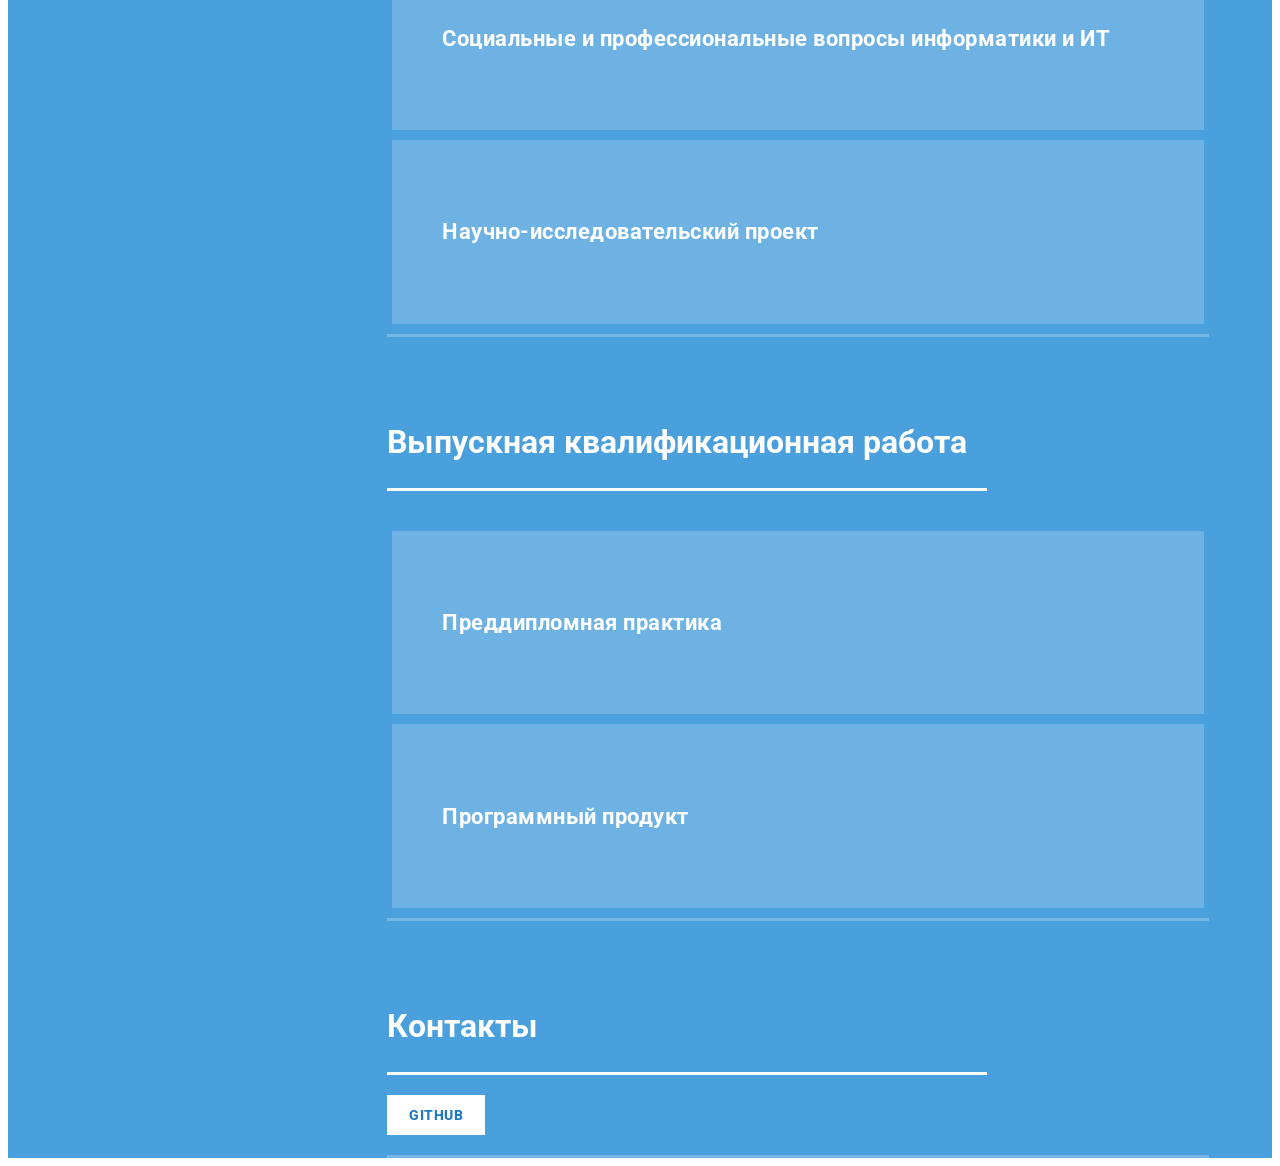
==== commit 166b9f08: "Synchronized build" ====
--- a/about/index.html
+++ b/about/index.html
@@ -373,6 +373,15 @@
             </div>
 
             <div class="col-md-6">
+              <a href="https://github.com/XtulenchikX/University_All_Courses_Task_Storage/tree/main/2%20%D0%BA%D1%83%D1%80%D1%81/%D0%A4%D0%B8%D0%B7%D0%B8%D0%BA%D0%B0">
+              <div class="service-item">
+                <i class="discipline"></i>
+                <h4>Физика</h4>
+              </div>
+            </a>
+            </div>
+            
+            <div class="col-md-6">
               <a href="https://github.com/XtulenchikX/University_All_Courses_Task_Storage/tree/main/2%20%D0%BA%D1%83%D1%80%D1%81/%D0%A4%D0%B8%D0%B7%D0%B8%D0%BA%D0%B0%20%D0%BF%D0%BE%D0%BB%D1%83%D0%BF%D1%80%D0%BE%D0%B2%D0%BE%D0%B4%D0%BD%D0%B8%D0%BA%D0%BE%D0%B2">
               <div class="service-item">
                 <i class="discipline"></i>
